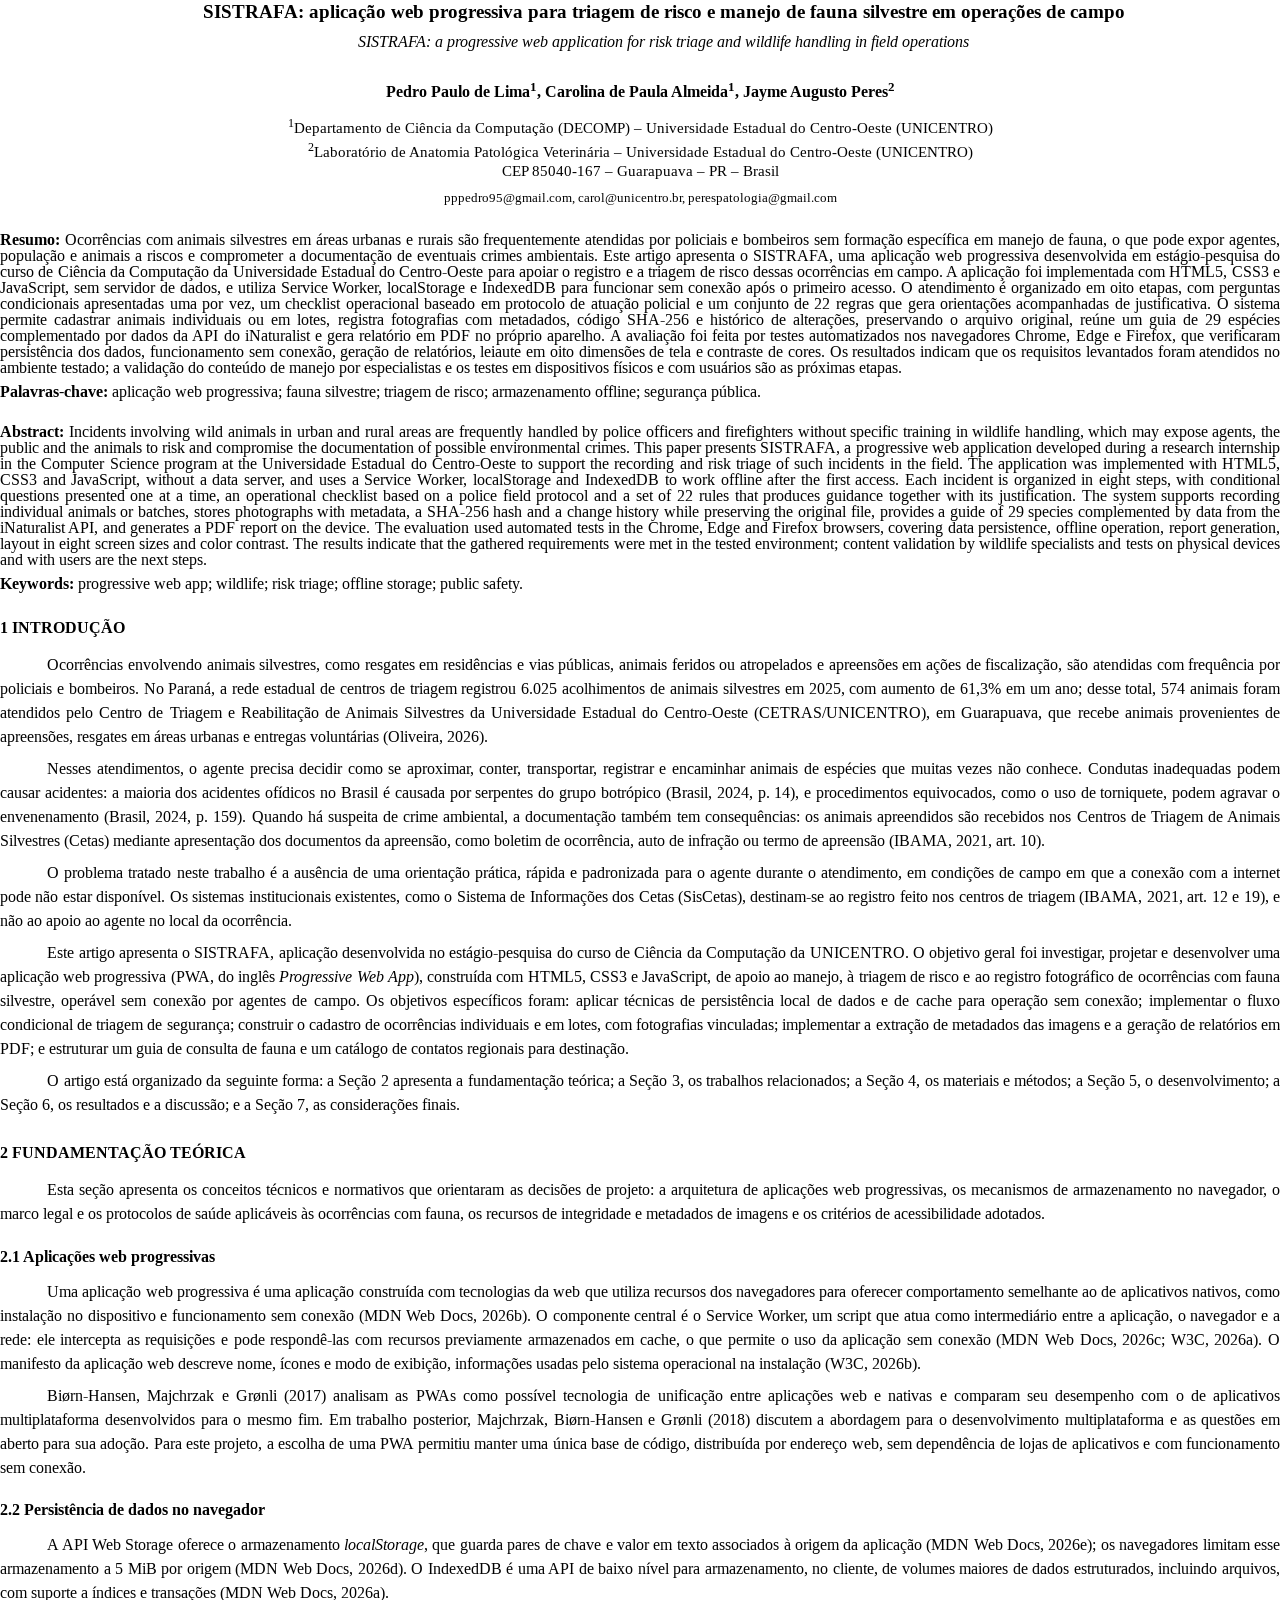
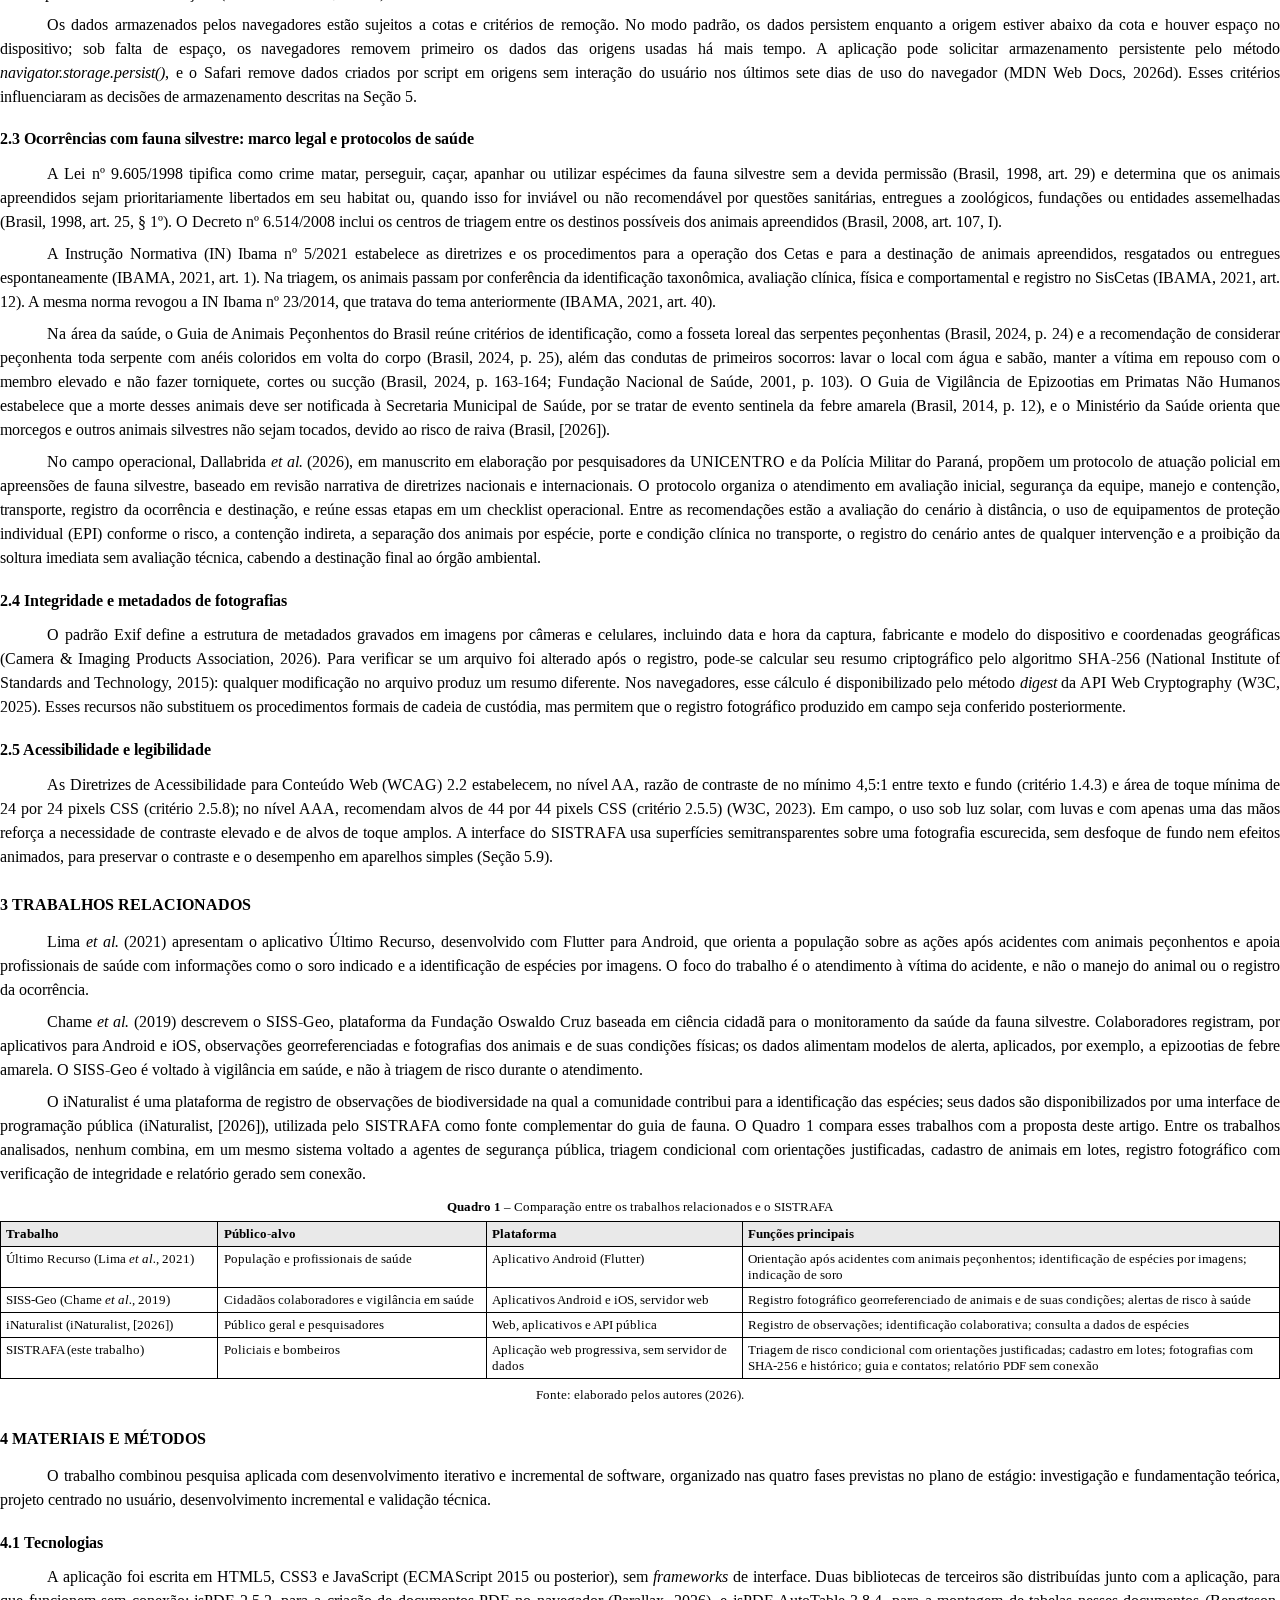
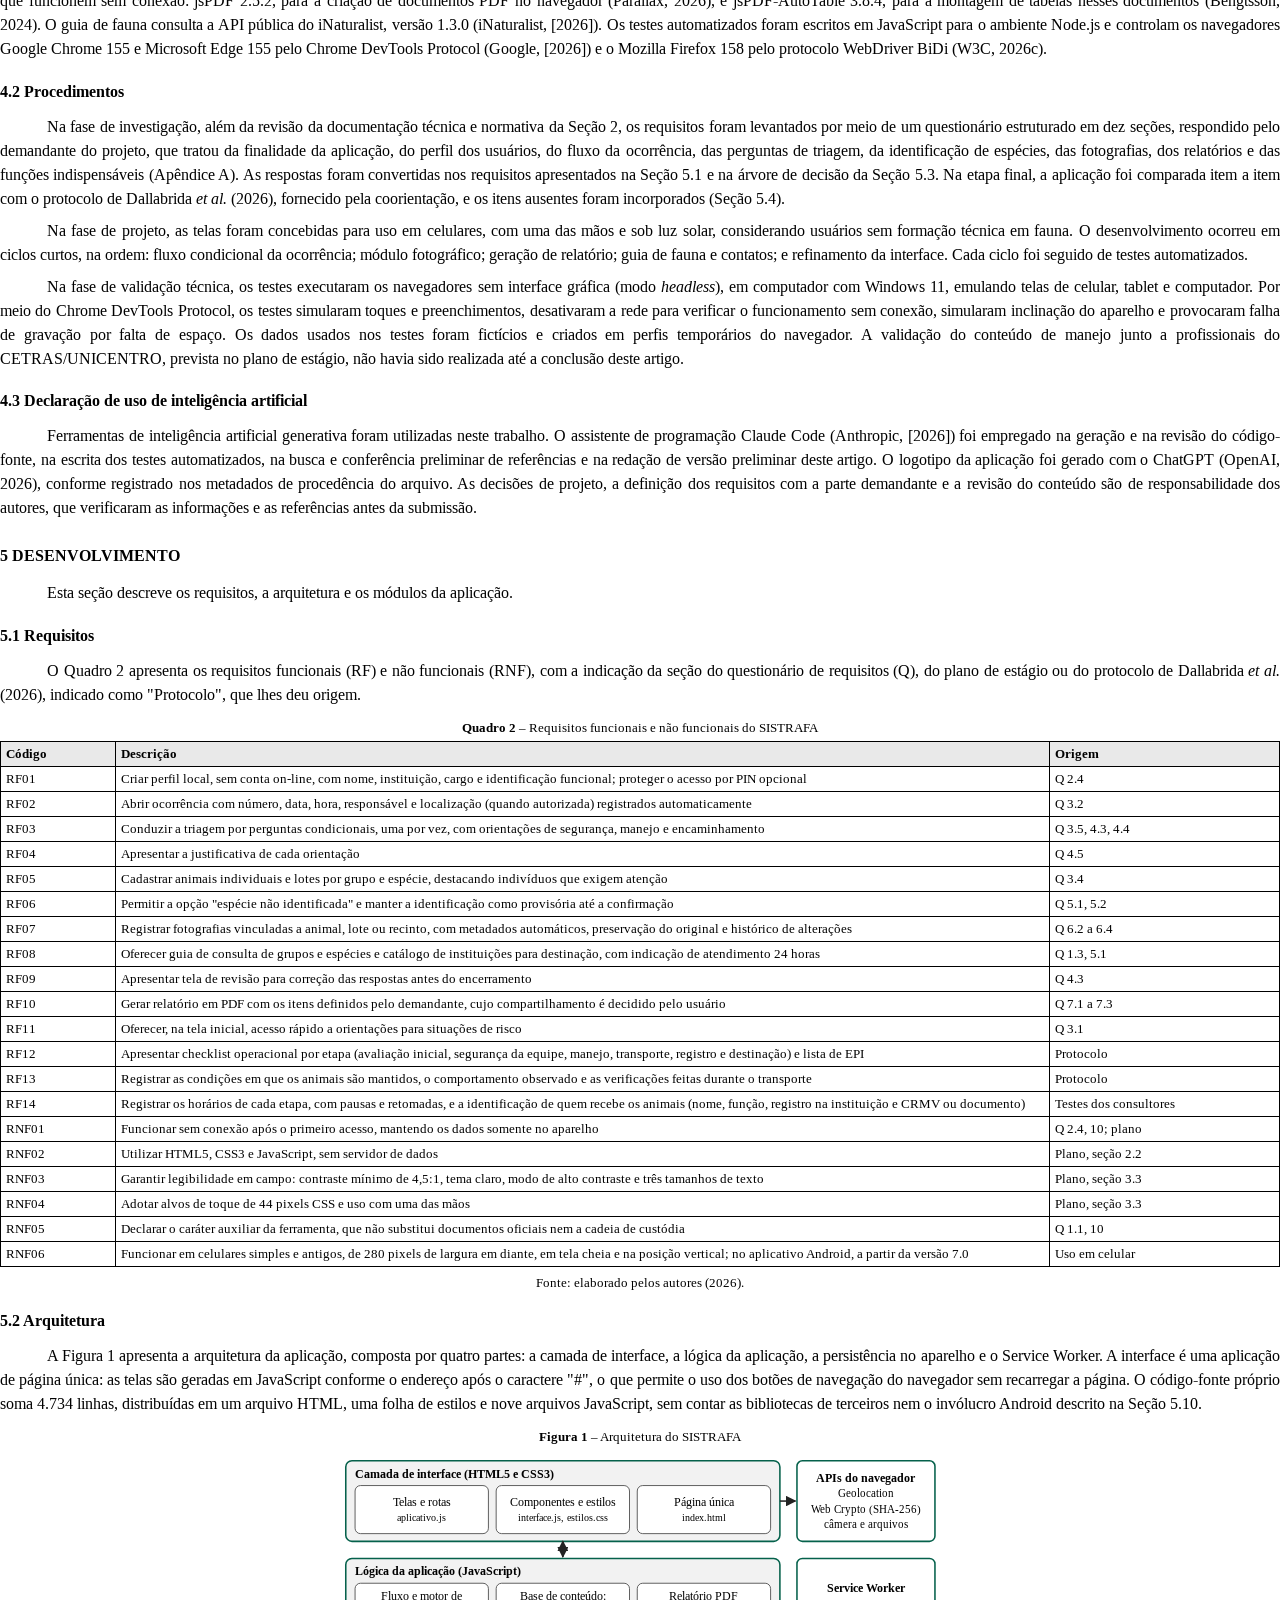
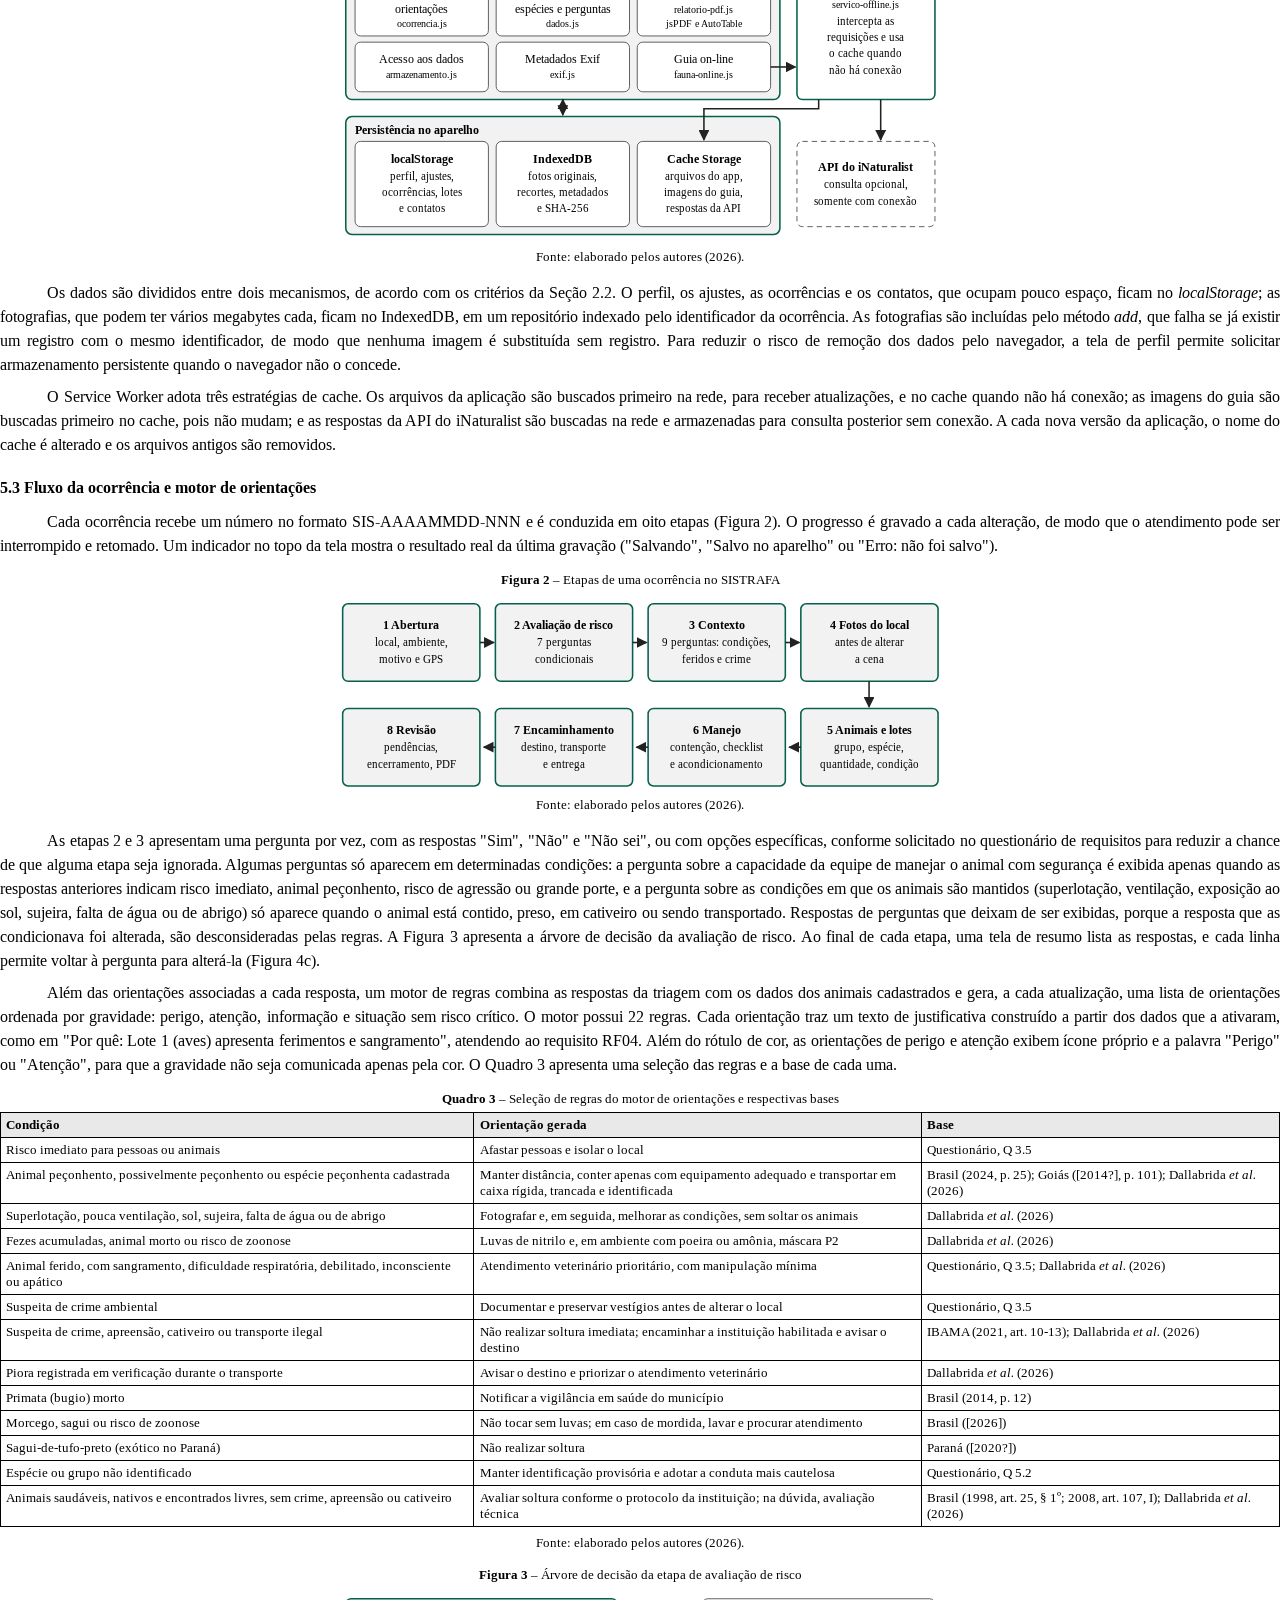
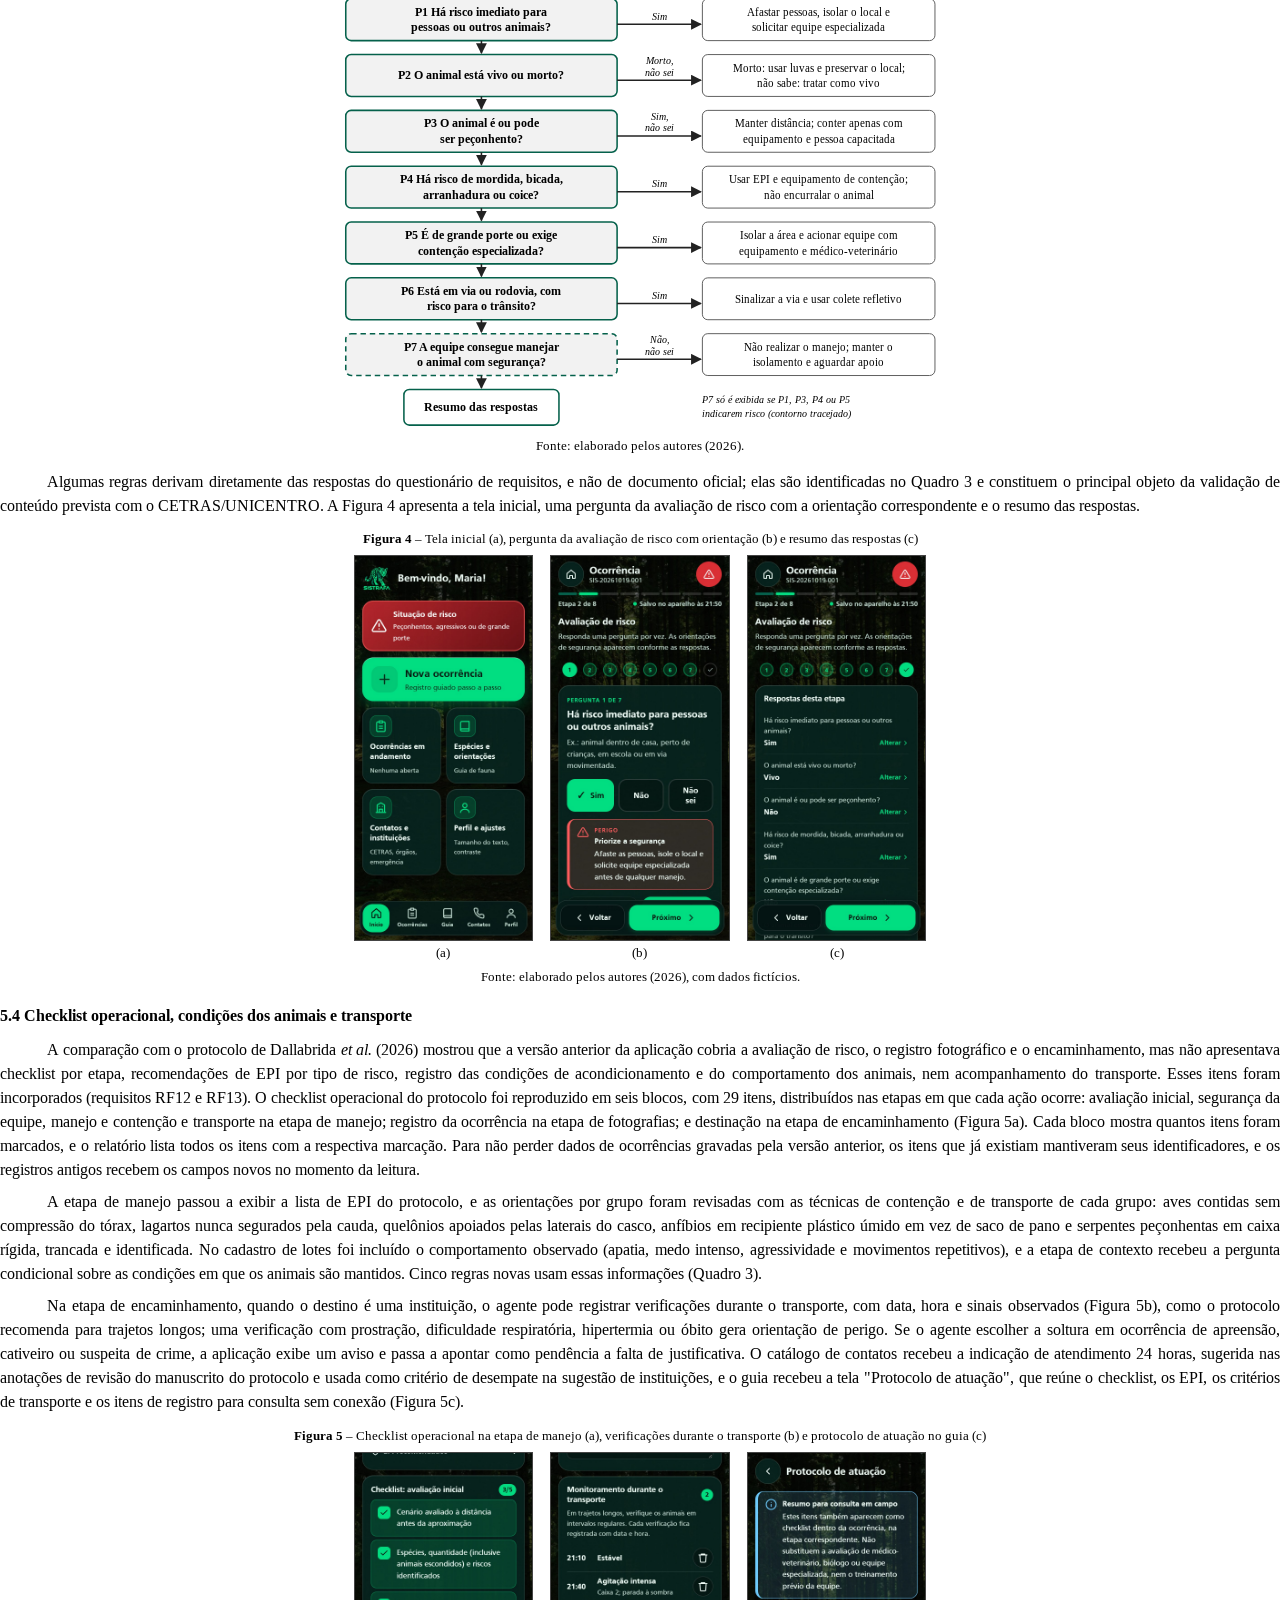
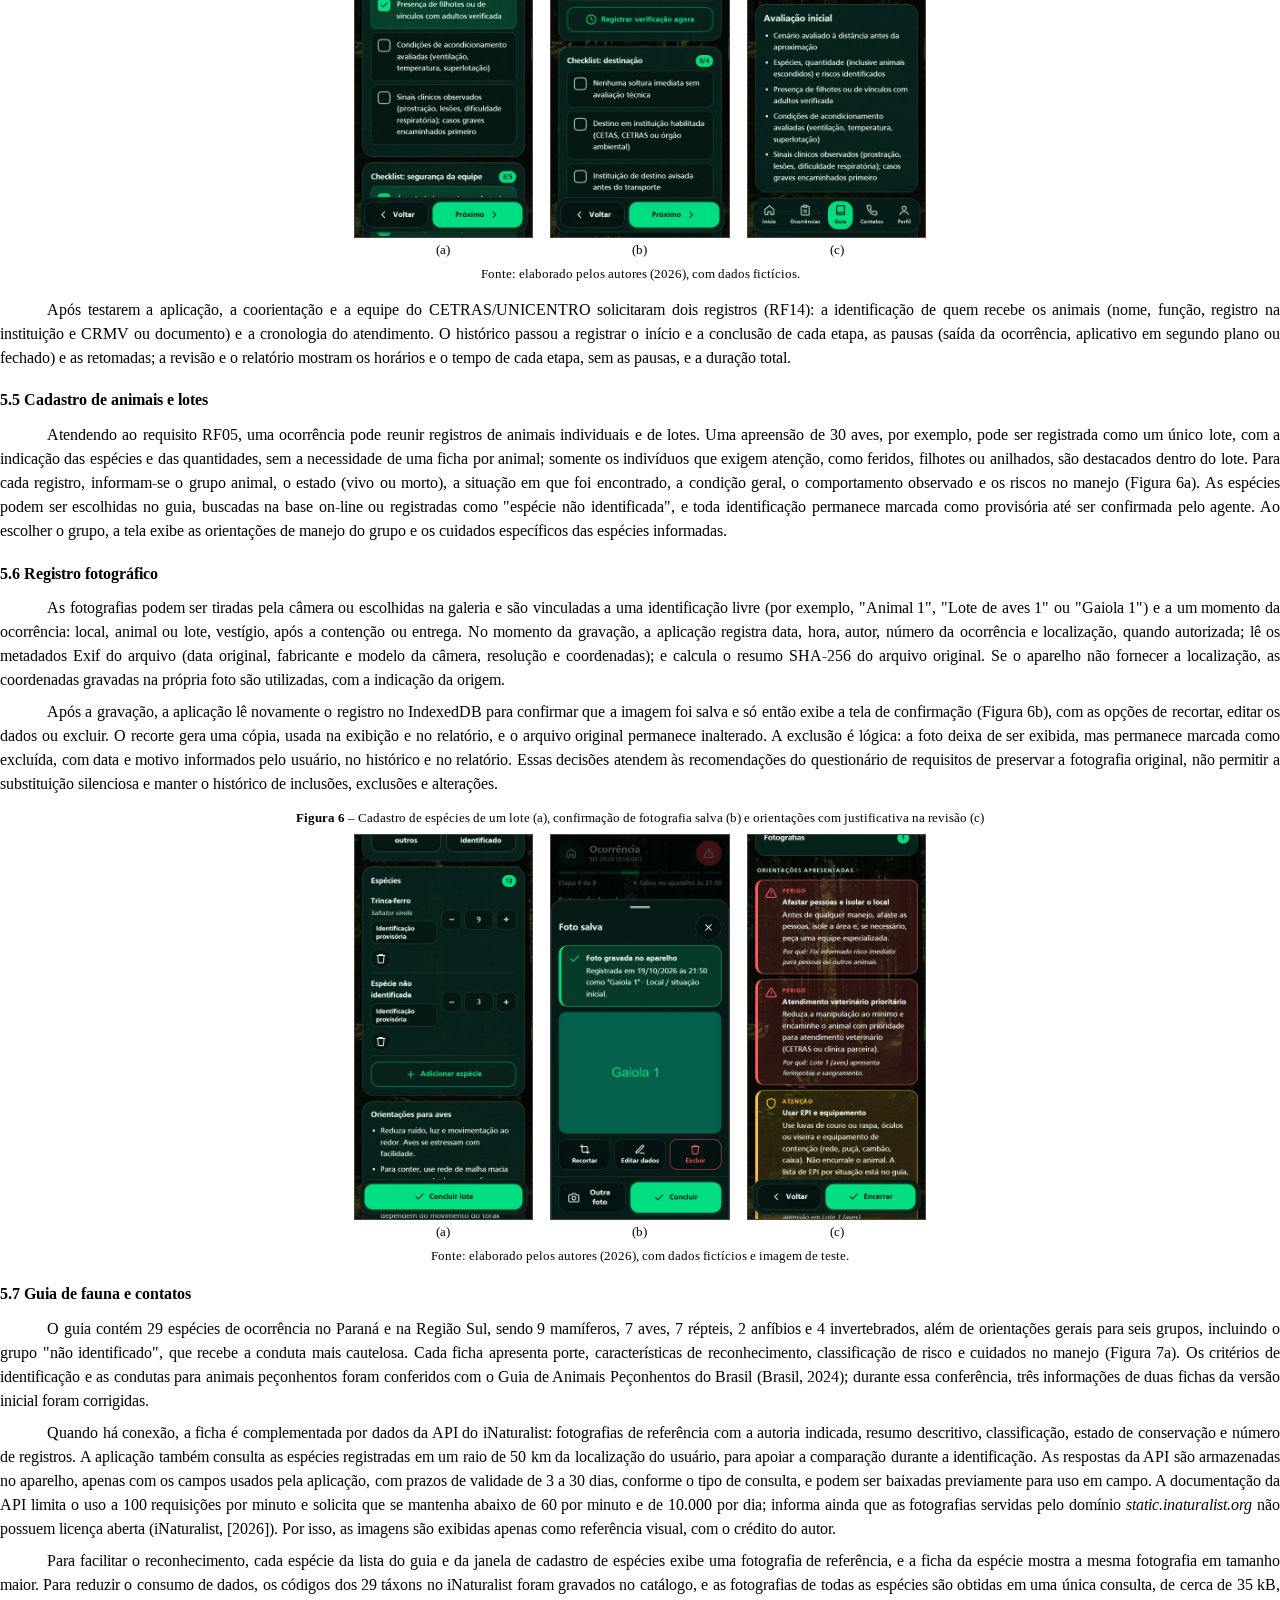
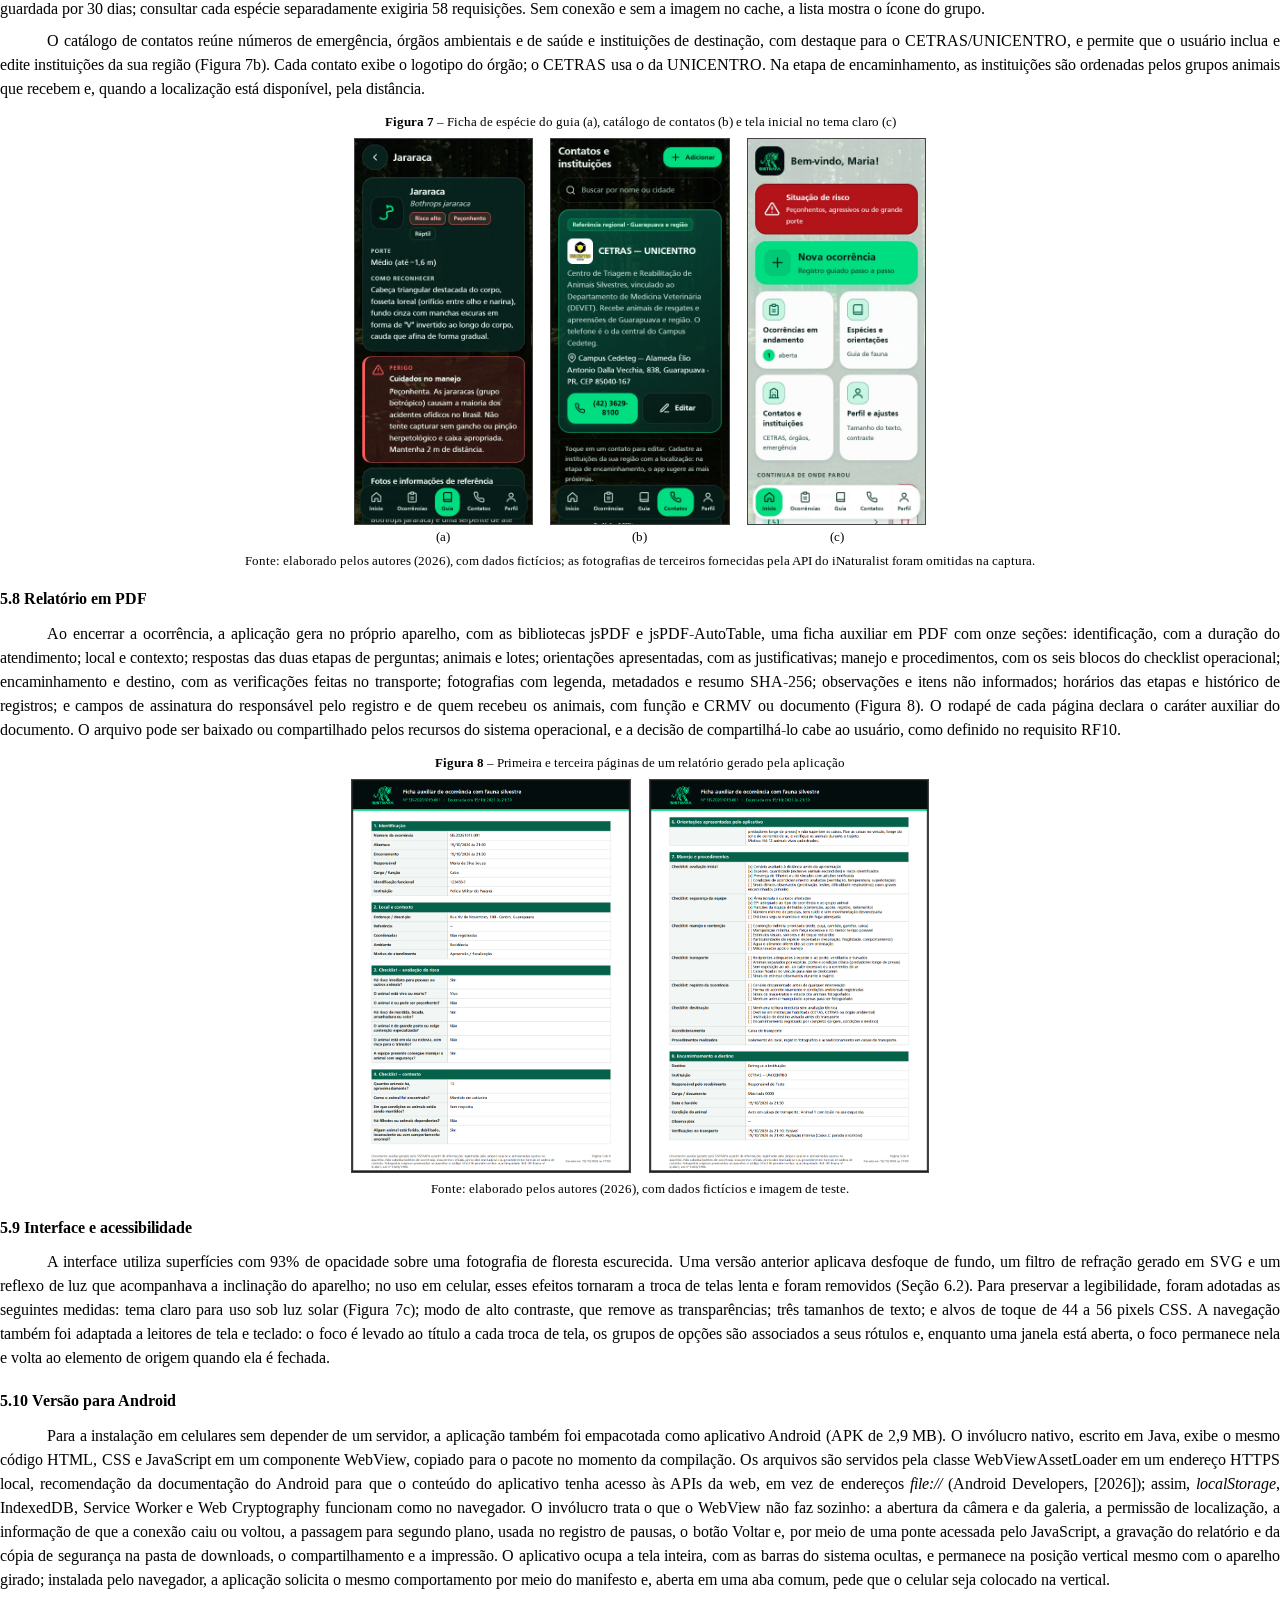
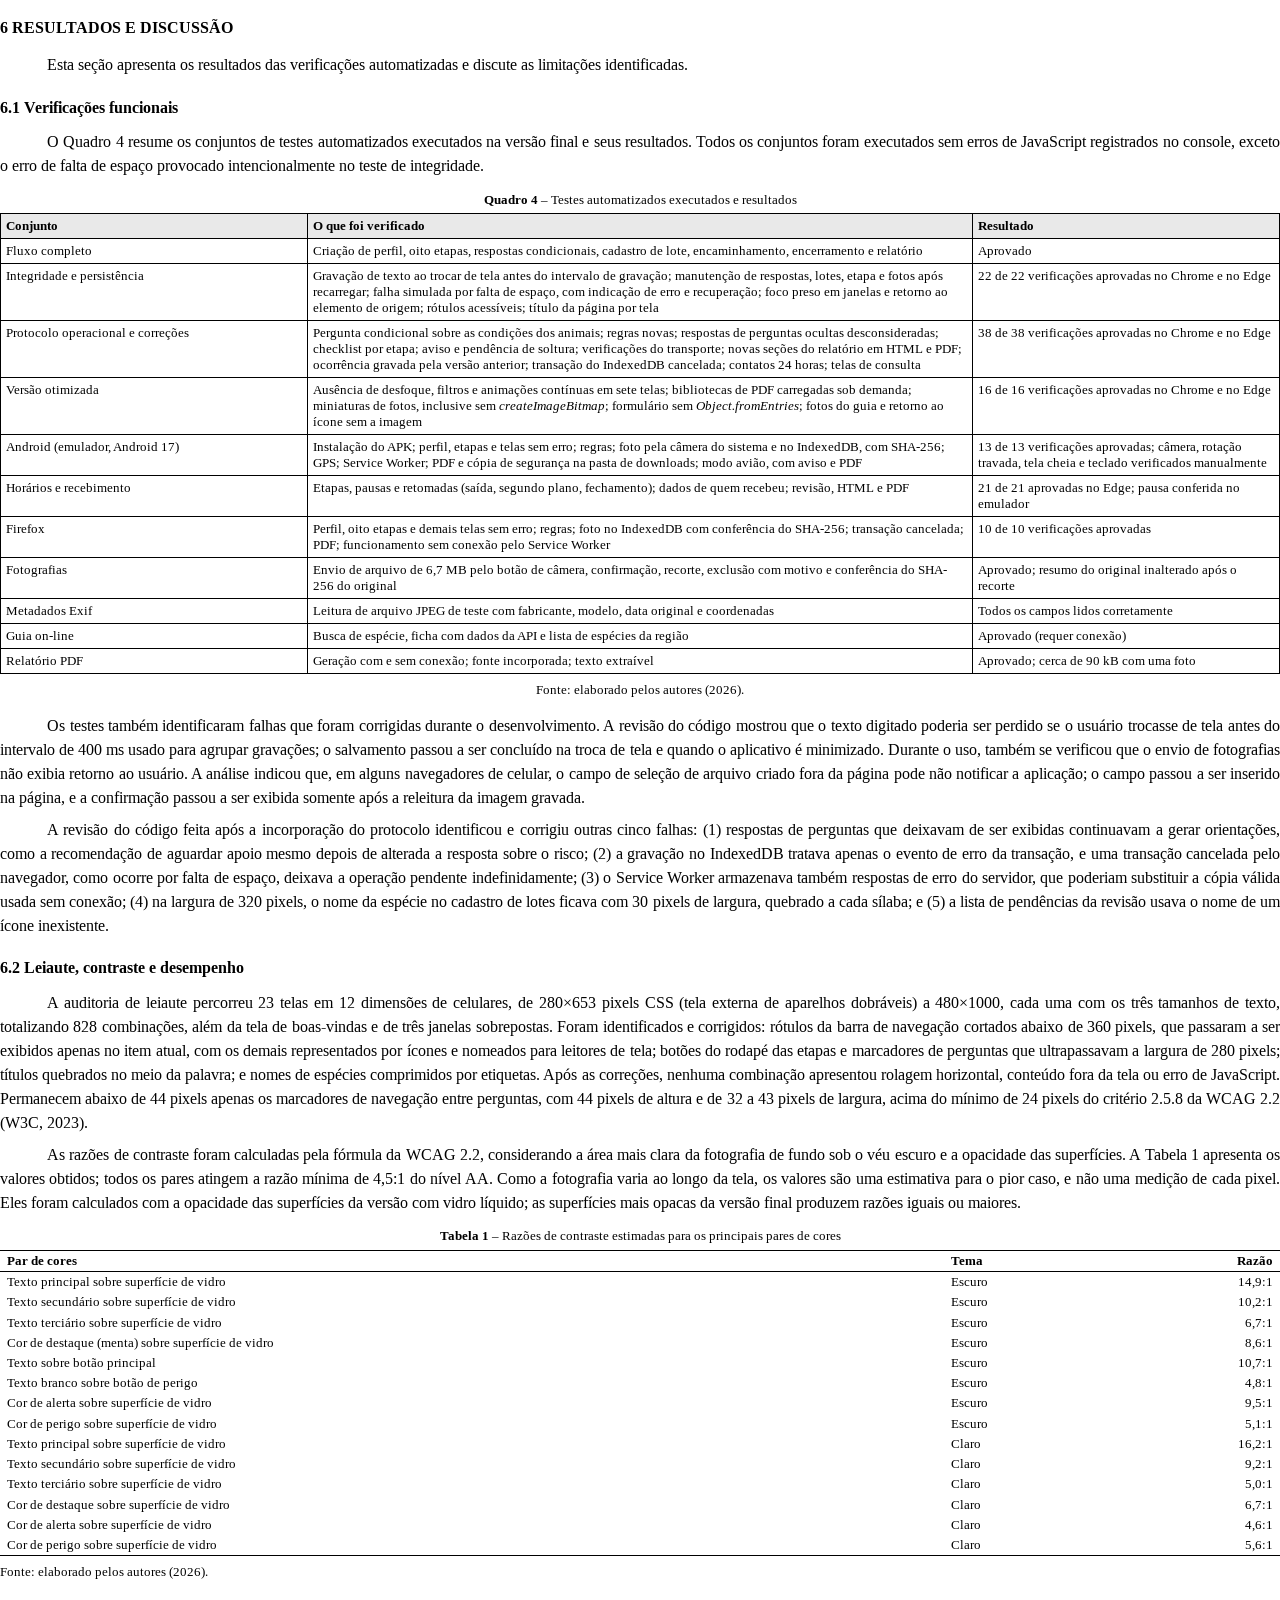
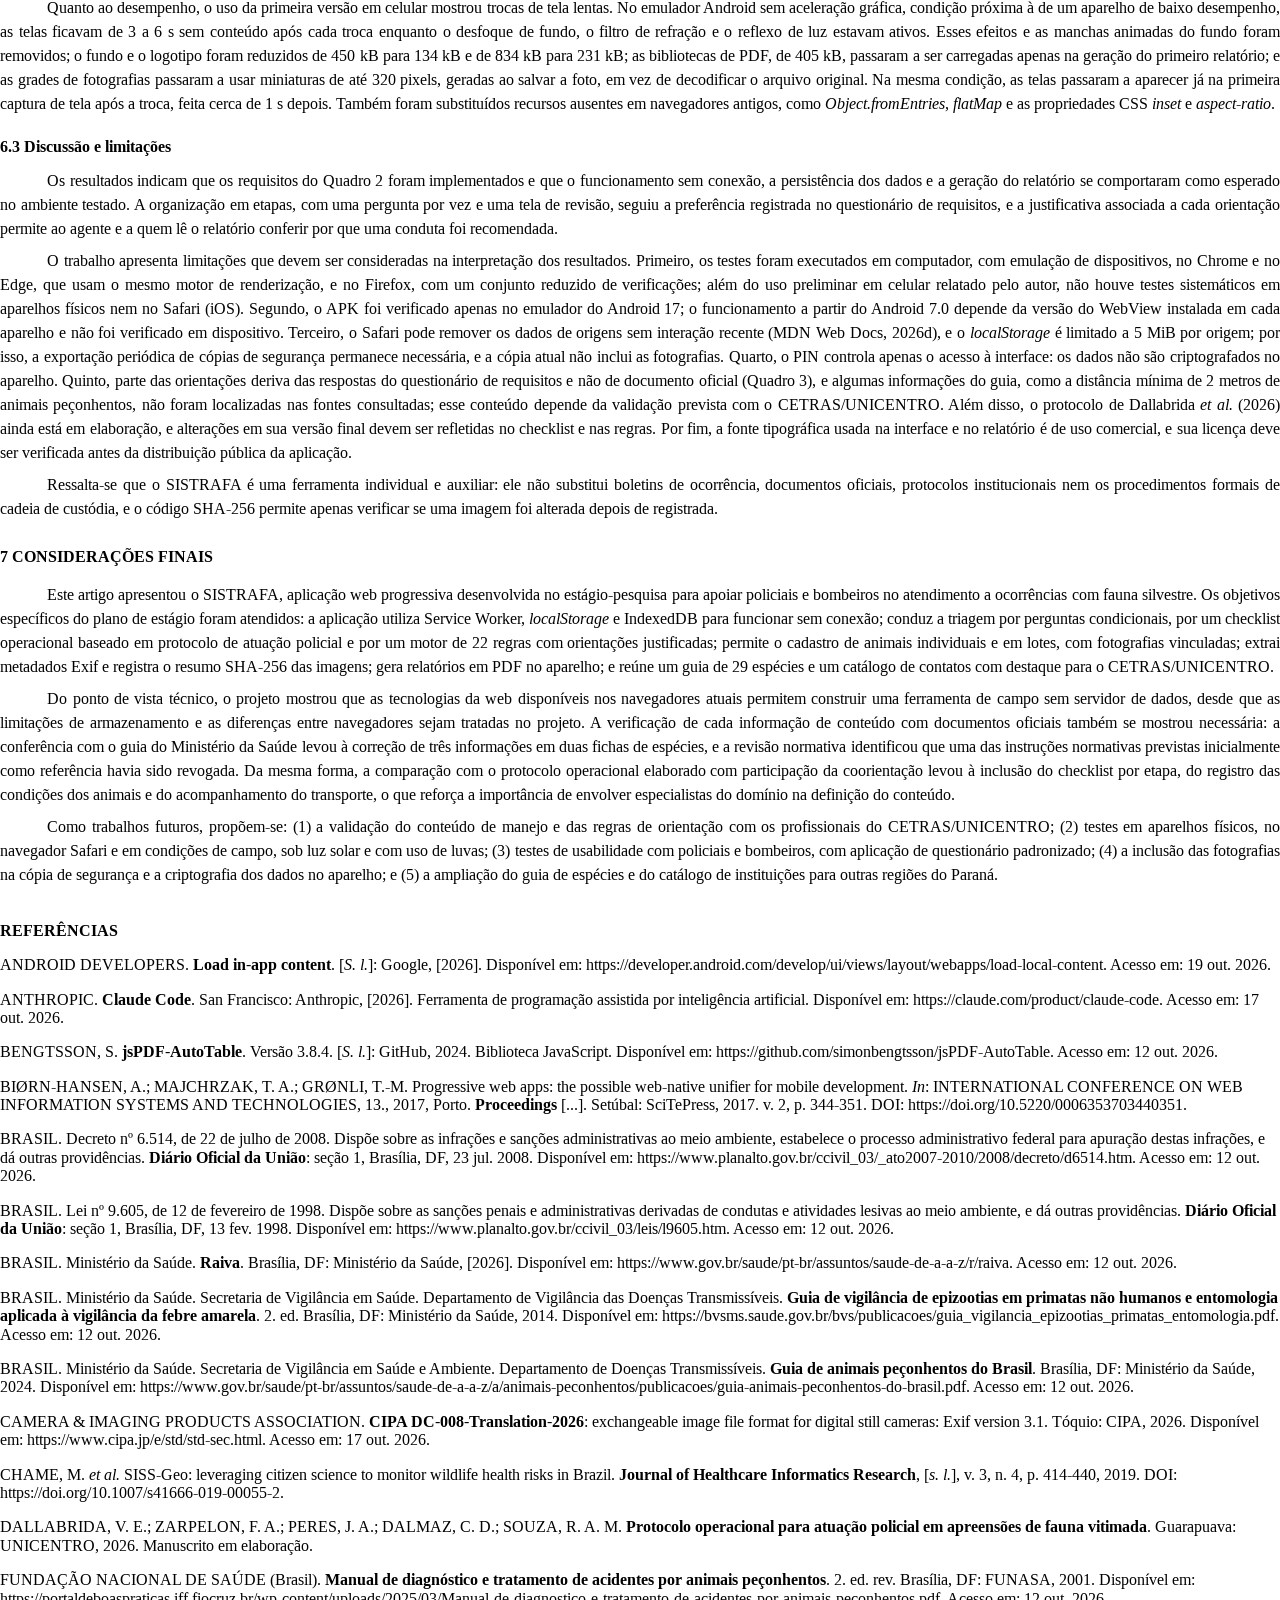
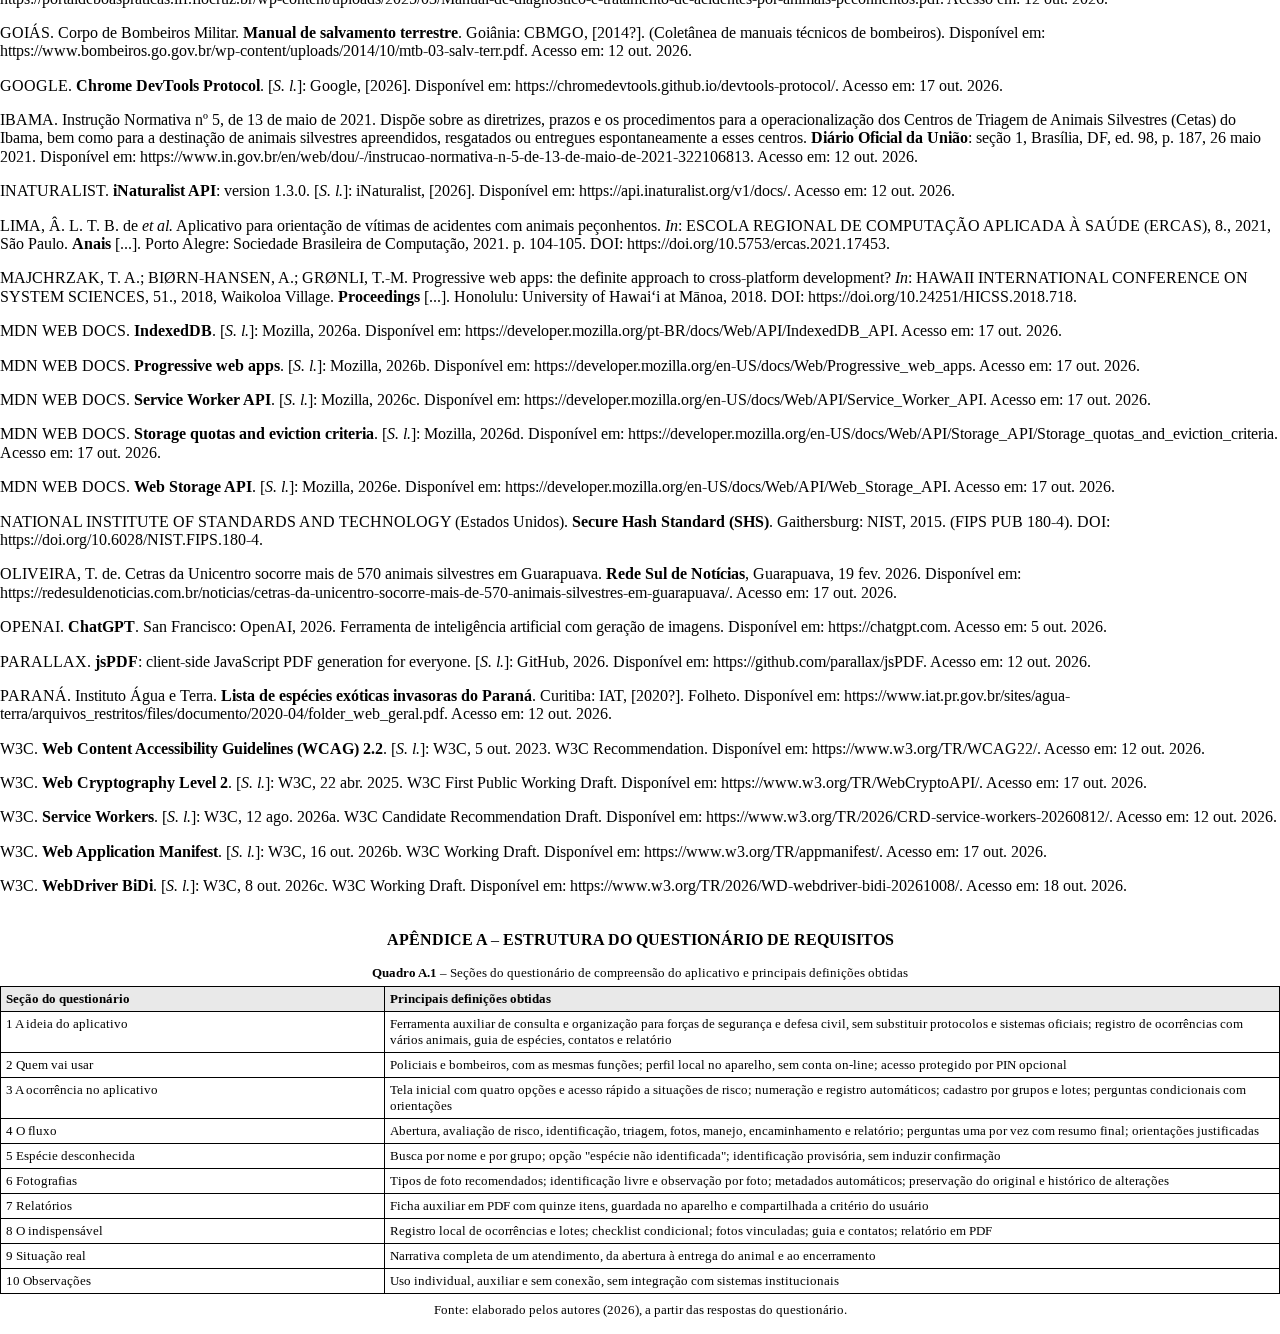
==== artigo/editavel/artigo.html @ 1dfa30a5 "first commit" ====
<!doctype html>
<html lang="pt-BR">
<head>
<meta charset="utf-8">
<title>SISTRAFA: aplicação web progressiva para triagem de risco e manejo de fauna silvestre em operações de campo</title>
<style>
/* Fonte Tinos (SIL Open Font License 1.1), métricas equivalentes à Times New Roman */
@font-face { font-family: "Tinos"; font-style: normal; font-weight: 400; src: url("fontes/tinos-latin-400-normal.woff2") format("woff2");
  unicode-range: U+0000-00FF, U+0131, U+0152-0153, U+02BB-02BC, U+02C6, U+02DA, U+02DC, U+0304, U+0308, U+0329, U+2000-206F, U+20AC, U+2122, U+2191, U+2193, U+2212, U+2215, U+FEFF, U+FFFD; }
@font-face { font-family: "Tinos"; font-style: normal; font-weight: 400; src: url("fontes/tinos-latin-ext-400-normal.woff2") format("woff2");
  unicode-range: U+0100-02BA, U+02BD-02C5, U+02C7-02CC, U+02CE-02D7, U+02DD-02FF, U+1D00-1DBF, U+1E00-1E9F, U+1EF2-1EFF, U+2020, U+20A0-20AB, U+20AD-20C0, U+2113, U+2C60-2C7F, U+A720-A7FF; }
@font-face { font-family: "Tinos"; font-style: italic; font-weight: 400; src: url("fontes/tinos-latin-400-italic.woff2") format("woff2");
  unicode-range: U+0000-00FF, U+0131, U+0152-0153, U+02BB-02BC, U+02C6, U+02DA, U+02DC, U+0304, U+0308, U+0329, U+2000-206F, U+20AC, U+2122, U+2191, U+2193, U+2212, U+2215, U+FEFF, U+FFFD; }
@font-face { font-family: "Tinos"; font-style: italic; font-weight: 400; src: url("fontes/tinos-latin-ext-400-italic.woff2") format("woff2");
  unicode-range: U+0100-02BA, U+02BD-02C5, U+02C7-02CC, U+02CE-02D7, U+02DD-02FF, U+1D00-1DBF, U+1E00-1E9F, U+1EF2-1EFF, U+2020, U+20A0-20AB, U+20AD-20C0, U+2113, U+2C60-2C7F, U+A720-A7FF; }
@font-face { font-family: "Tinos"; font-style: normal; font-weight: 700; src: url("fontes/tinos-latin-700-normal.woff2") format("woff2");
  unicode-range: U+0000-00FF, U+0131, U+0152-0153, U+02BB-02BC, U+02C6, U+02DA, U+02DC, U+0304, U+0308, U+0329, U+2000-206F, U+20AC, U+2122, U+2191, U+2193, U+2212, U+2215, U+FEFF, U+FFFD; }
@font-face { font-family: "Tinos"; font-style: normal; font-weight: 700; src: url("fontes/tinos-latin-ext-700-normal.woff2") format("woff2");
  unicode-range: U+0100-02BA, U+02BD-02C5, U+02C7-02CC, U+02CE-02D7, U+02DD-02FF, U+1D00-1DBF, U+1E00-1E9F, U+1EF2-1EFF, U+2020, U+20A0-20AB, U+20AD-20C0, U+2113, U+2C60-2C7F, U+A720-A7FF; }
@font-face { font-family: "Tinos"; font-style: italic; font-weight: 700; src: url("fontes/tinos-latin-700-italic.woff2") format("woff2");
  unicode-range: U+0000-00FF, U+0131, U+0152-0153, U+02BB-02BC, U+02C6, U+02DA, U+02DC, U+0304, U+0308, U+0329, U+2000-206F, U+20AC, U+2122, U+2191, U+2193, U+2212, U+2215, U+FEFF, U+FFFD; }
@font-face { font-family: "Tinos"; font-style: italic; font-weight: 700; src: url("fontes/tinos-latin-ext-700-italic.woff2") format("woff2");
  unicode-range: U+0100-02BA, U+02BD-02C5, U+02C7-02CC, U+02CE-02D7, U+02DD-02FF, U+1D00-1DBF, U+1E00-1E9F, U+1EF2-1EFF, U+2020, U+20A0-20AB, U+20AD-20C0, U+2113, U+2C60-2C7F, U+A720-A7FF; }

/* ABNT NBR 14724: A4, margens 3 cm (superior e esquerda) e 2 cm (inferior e direita); número da página no canto superior direito */
@page {
  size: A4;
  margin: 3cm 2cm 2cm 3cm;
  @top-right { content: counter(page); font-family: "Tinos", "Times New Roman", serif; font-size: 10pt; vertical-align: bottom; padding-bottom: 0.6cm; }
}
@page :first { @top-right { content: none; } }

* { box-sizing: border-box; }
html, body { margin: 0; padding: 0; }
body { font-family: "Tinos", "Times New Roman", serif; font-size: 12pt; line-height: 1.5; color: #000; text-align: justify; hyphens: auto; }
p { margin: 0 0 6pt; text-indent: 1.25cm; orphans: 2; widows: 2; }
em, i { font-style: italic; }

/* elementos pré-textuais */
.titulo { text-align: center; font-size: 14pt; font-weight: 700; line-height: 1.3; margin: 0 0 6pt; }
.titulo-en { text-align: center; font-size: 12pt; font-style: italic; line-height: 1.3; margin: 0 0 18pt; }
.autores { text-align: center; font-weight: 700; margin: 0 0 8pt; text-indent: 0; }
.afiliacao { text-align: center; font-size: 11pt; line-height: 1.35; margin: 0 0 4pt; text-indent: 0; }
.emails { text-align: center; font-size: 10pt; margin: 0 0 18pt; text-indent: 0; }
.resumo { line-height: 1.0; margin: 0 0 6pt; text-indent: 0; }
.chaves { line-height: 1.0; margin: 0 0 18pt; text-indent: 0; }

/* seções (ABNT NBR 6024): primária em negrito e maiúsculas; secundária em negrito */
h2 { font-size: 12pt; font-weight: 700; text-transform: uppercase; margin: 18pt 0 10pt; text-align: left; break-after: avoid; line-height: 1.5; }
h3 { font-size: 12pt; font-weight: 700; margin: 14pt 0 8pt; text-align: left; break-after: avoid; line-height: 1.5; }
h2.sem-numero { margin-top: 24pt; }

/* ilustrações e quadros: identificação acima, fonte abaixo, em tamanho menor */
figure { margin: 10pt 0 12pt; break-inside: avoid; text-align: center; }
.legenda { font-size: 10pt; line-height: 1.2; text-align: center; margin: 0 0 6pt; text-indent: 0; }
.legenda b { font-weight: 700; }
.fonte { font-size: 10pt; line-height: 1.2; text-align: center; margin: 6pt 0 0; text-indent: 0; break-before: avoid; }
.telas { display: flex; justify-content: center; gap: 0.45cm; }
.telas div { width: 4.75cm; }
.telas img { width: 4.75cm; display: block; border: 0.5pt solid #444; }
.telas span { display: block; font-size: 10pt; text-align: center; margin-top: 3pt; line-height: 1.2; }
.relatorio-img { display: flex; justify-content: center; gap: 0.5cm; }
.relatorio-img img { width: 7.4cm; border: 0.5pt solid #444; display: block; }
svg { display: block; margin: 0 auto; }
svg text { font-family: "Tinos", "Times New Roman", serif; }

table { border-collapse: collapse; width: 100%; font-size: 10pt; line-height: 1.2; text-align: left; break-inside: auto; }
thead { display: table-header-group; }
tr { break-inside: avoid; }
/* quadro: grade completa */
table.quadro th, table.quadro td { border: 0.5pt solid #000; padding: 3pt 4pt; vertical-align: top; }
table.quadro th { font-weight: 700; background: #e9e9e9; }
/* tabela (normas de apresentação tabular do IBGE): sem traços verticais nas bordas */
table.tabela th, table.tabela td { padding: 1.6pt 5pt; border: 0; vertical-align: top; }
table.tabela thead th { border-top: 1pt solid #000; border-bottom: 0.5pt solid #000; }
table.tabela tbody tr:last-child td { border-bottom: 1pt solid #000; }
table.tabela td.num, table.tabela th.num { text-align: right; }
.bloco-quadro { margin: 10pt 0 12pt; }
.bloco-quadro .legenda { margin-bottom: 4pt; }

/* lista sem marcadores para enumerações no texto */
ul.alineas { margin: 0 0 6pt 1.25cm; padding: 0; }
ul.alineas li { margin: 0 0 2pt; }

/* referências (ABNT NBR 6023): espaço simples, alinhadas à esquerda, separadas por uma linha em branco */
.referencias p { text-indent: 0; text-align: left; line-height: 1.15; margin: 0 0 12pt; break-inside: avoid; }
.apendice h2 { text-align: center; }
.quebra { break-before: page; }
</style>
</head>
<body>

<!-- ===================== ELEMENTOS PRÉ-TEXTUAIS ===================== -->
<p class="titulo">SISTRAFA: aplicação web progressiva para triagem de risco e manejo de fauna silvestre em operações de campo</p>
<p class="titulo-en">SISTRAFA: a progressive web application for risk triage and wildlife handling in field operations</p>

<p class="autores">Pedro Paulo de Lima<sup>1</sup>, Carolina de Paula Almeida<sup>1</sup>, Jayme Augusto Peres<sup>2</sup></p>
<p class="afiliacao"><sup>1</sup>Departamento de Ciência da Computação (DECOMP) – Universidade Estadual do Centro-Oeste (UNICENTRO)<br>
<sup>2</sup>Laboratório de Anatomia Patológica Veterinária – Universidade Estadual do Centro-Oeste (UNICENTRO)<br>
CEP 85040-167 – Guarapuava – PR – Brasil</p>
<p class="emails">pppedro95@gmail.com, carol@unicentro.br, perespatologia@gmail.com</p>

<p class="resumo"><b>Resumo:</b> Ocorrências com animais silvestres em áreas urbanas e rurais são frequentemente atendidas por policiais e bombeiros sem formação específica em manejo de fauna, o que pode expor agentes, população e animais a riscos e comprometer a documentação de eventuais crimes ambientais. Este artigo apresenta o SISTRAFA, uma aplicação web progressiva desenvolvida em estágio-pesquisa do curso de Ciência da Computação da Universidade Estadual do Centro-Oeste para apoiar o registro e a triagem de risco dessas ocorrências em campo. A aplicação foi implementada com HTML5, CSS3 e JavaScript, sem servidor de dados, e utiliza Service Worker, localStorage e IndexedDB para funcionar sem conexão após o primeiro acesso. O atendimento é organizado em oito etapas, com perguntas condicionais apresentadas uma por vez, um checklist operacional baseado em protocolo de atuação policial e um conjunto de 22 regras que gera orientações acompanhadas de justificativa. O sistema permite cadastrar animais individuais ou em lotes, registra fotografias com metadados, código SHA-256 e histórico de alterações, preservando o arquivo original, reúne um guia de 29 espécies complementado por dados da API do iNaturalist e gera relatório em PDF no próprio aparelho. A avaliação foi feita por testes automatizados nos navegadores Chrome, Edge e Firefox, que verificaram persistência dos dados, funcionamento sem conexão, geração de relatórios, leiaute em oito dimensões de tela e contraste de cores. Os resultados indicam que os requisitos levantados foram atendidos no ambiente testado; a validação do conteúdo de manejo por especialistas e os testes em dispositivos físicos e com usuários são as próximas etapas.</p>
<p class="chaves"><b>Palavras-chave:</b> aplicação web progressiva; fauna silvestre; triagem de risco; armazenamento offline; segurança pública.</p>

<p class="resumo"><b>Abstract:</b> Incidents involving wild animals in urban and rural areas are frequently handled by police officers and firefighters without specific training in wildlife handling, which may expose agents, the public and the animals to risk and compromise the documentation of possible environmental crimes. This paper presents SISTRAFA, a progressive web application developed during a research internship in the Computer Science program at the Universidade Estadual do Centro-Oeste to support the recording and risk triage of such incidents in the field. The application was implemented with HTML5, CSS3 and JavaScript, without a data server, and uses a Service Worker, localStorage and IndexedDB to work offline after the first access. Each incident is organized in eight steps, with conditional questions presented one at a time, an operational checklist based on a police field protocol and a set of 22 rules that produces guidance together with its justification. The system supports recording individual animals or batches, stores photographs with metadata, a SHA-256 hash and a change history while preserving the original file, provides a guide of 29 species complemented by data from the iNaturalist API, and generates a PDF report on the device. The evaluation used automated tests in the Chrome, Edge and Firefox browsers, covering data persistence, offline operation, report generation, layout in eight screen sizes and color contrast. The results indicate that the gathered requirements were met in the tested environment; content validation by wildlife specialists and tests on physical devices and with users are the next steps.</p>
<p class="chaves"><b>Keywords:</b> progressive web app; wildlife; risk triage; offline storage; public safety.</p>

<!-- ===================== 1 INTRODUÇÃO ===================== -->
<h2>1 Introdução</h2>
<p>Ocorrências envolvendo animais silvestres, como resgates em residências e vias públicas, animais feridos ou atropelados e apreensões em ações de fiscalização, são atendidas com frequência por policiais e bombeiros. No Paraná, a rede estadual de centros de triagem registrou 6.025 acolhimentos de animais silvestres em 2025, com aumento de 61,3% em um ano; desse total, 574 animais foram atendidos pelo Centro de Triagem e Reabilitação de Animais Silvestres da Universidade Estadual do Centro-Oeste (CETRAS/UNICENTRO), em Guarapuava, que recebe animais provenientes de apreensões, resgates em áreas urbanas e entregas voluntárias (Oliveira, 2026).</p>
<p>Nesses atendimentos, o agente precisa decidir como se aproximar, conter, transportar, registrar e encaminhar animais de espécies que muitas vezes não conhece. Condutas inadequadas podem causar acidentes: a maioria dos acidentes ofídicos no Brasil é causada por serpentes do grupo botrópico (Brasil, 2024, p. 14), e procedimentos equivocados, como o uso de torniquete, podem agravar o envenenamento (Brasil, 2024, p. 159). Quando há suspeita de crime ambiental, a documentação também tem consequências: os animais apreendidos são recebidos nos Centros de Triagem de Animais Silvestres (Cetas) mediante apresentação dos documentos da apreensão, como boletim de ocorrência, auto de infração ou termo de apreensão (IBAMA, 2021, art. 10).</p>
<p>O problema tratado neste trabalho é a ausência de uma orientação prática, rápida e padronizada para o agente durante o atendimento, em condições de campo em que a conexão com a internet pode não estar disponível. Os sistemas institucionais existentes, como o Sistema de Informações dos Cetas (SisCetas), destinam-se ao registro feito nos centros de triagem (IBAMA, 2021, art. 12 e 19), e não ao apoio ao agente no local da ocorrência.</p>
<p>Este artigo apresenta o SISTRAFA, aplicação desenvolvida no estágio-pesquisa do curso de Ciência da Computação da UNICENTRO. O objetivo geral foi investigar, projetar e desenvolver uma aplicação web progressiva (PWA, do inglês <i>Progressive Web App</i>), construída com HTML5, CSS3 e JavaScript, de apoio ao manejo, à triagem de risco e ao registro fotográfico de ocorrências com fauna silvestre, operável sem conexão por agentes de campo. Os objetivos específicos foram: aplicar técnicas de persistência local de dados e de cache para operação sem conexão; implementar o fluxo condicional de triagem de segurança; construir o cadastro de ocorrências individuais e em lotes, com fotografias vinculadas; implementar a extração de metadados das imagens e a geração de relatórios em PDF; e estruturar um guia de consulta de fauna e um catálogo de contatos regionais para destinação.</p>
<p>O artigo está organizado da seguinte forma: a Seção 2 apresenta a fundamentação teórica; a Seção 3, os trabalhos relacionados; a Seção 4, os materiais e métodos; a Seção 5, o desenvolvimento; a Seção 6, os resultados e a discussão; e a Seção 7, as considerações finais.</p>

<!-- ===================== 2 FUNDAMENTAÇÃO ===================== -->
<h2>2 Fundamentação teórica</h2>
<p>Esta seção apresenta os conceitos técnicos e normativos que orientaram as decisões de projeto: a arquitetura de aplicações web progressivas, os mecanismos de armazenamento no navegador, o marco legal e os protocolos de saúde aplicáveis às ocorrências com fauna, os recursos de integridade e metadados de imagens e os critérios de acessibilidade adotados.</p>

<h3>2.1 Aplicações web progressivas</h3>
<p>Uma aplicação web progressiva é uma aplicação construída com tecnologias da web que utiliza recursos dos navegadores para oferecer comportamento semelhante ao de aplicativos nativos, como instalação no dispositivo e funcionamento sem conexão (MDN Web Docs, 2026b). O componente central é o Service Worker, um script que atua como intermediário entre a aplicação, o navegador e a rede: ele intercepta as requisições e pode respondê-las com recursos previamente armazenados em cache, o que permite o uso da aplicação sem conexão (MDN Web Docs, 2026c; W3C, 2026a). O manifesto da aplicação web descreve nome, ícones e modo de exibição, informações usadas pelo sistema operacional na instalação (W3C, 2026b).</p>
<p>Biørn-Hansen, Majchrzak e Grønli (2017) analisam as PWAs como possível tecnologia de unificação entre aplicações web e nativas e comparam seu desempenho com o de aplicativos multiplataforma desenvolvidos para o mesmo fim. Em trabalho posterior, Majchrzak, Biørn-Hansen e Grønli (2018) discutem a abordagem para o desenvolvimento multiplataforma e as questões em aberto para sua adoção. Para este projeto, a escolha de uma PWA permitiu manter uma única base de código, distribuída por endereço web, sem dependência de lojas de aplicativos e com funcionamento sem conexão.</p>

<h3>2.2 Persistência de dados no navegador</h3>
<p>A API Web Storage oferece o armazenamento <i>localStorage</i>, que guarda pares de chave e valor em texto associados à origem da aplicação (MDN Web Docs, 2026e); os navegadores limitam esse armazenamento a 5 MiB por origem (MDN Web Docs, 2026d). O IndexedDB é uma API de baixo nível para armazenamento, no cliente, de volumes maiores de dados estruturados, incluindo arquivos, com suporte a índices e transações (MDN Web Docs, 2026a).</p>
<p>Os dados armazenados pelos navegadores estão sujeitos a cotas e critérios de remoção. No modo padrão, os dados persistem enquanto a origem estiver abaixo da cota e houver espaço no dispositivo; sob falta de espaço, os navegadores removem primeiro os dados das origens usadas há mais tempo. A aplicação pode solicitar armazenamento persistente pelo método <i>navigator.storage.persist()</i>, e o Safari remove dados criados por script em origens sem interação do usuário nos últimos sete dias de uso do navegador (MDN Web Docs, 2026d). Esses critérios influenciaram as decisões de armazenamento descritas na Seção 5.</p>

<h3>2.3 Ocorrências com fauna silvestre: marco legal e protocolos de saúde</h3>
<p>A Lei nº 9.605/1998 tipifica como crime matar, perseguir, caçar, apanhar ou utilizar espécimes da fauna silvestre sem a devida permissão (Brasil, 1998, art. 29) e determina que os animais apreendidos sejam prioritariamente libertados em seu habitat ou, quando isso for inviável ou não recomendável por questões sanitárias, entregues a zoológicos, fundações ou entidades assemelhadas (Brasil, 1998, art. 25, § 1º). O Decreto nº 6.514/2008 inclui os centros de triagem entre os destinos possíveis dos animais apreendidos (Brasil, 2008, art. 107, I).</p>
<p>A Instrução Normativa (IN) Ibama nº 5/2021 estabelece as diretrizes e os procedimentos para a operação dos Cetas e para a destinação de animais apreendidos, resgatados ou entregues espontaneamente (IBAMA, 2021, art. 1). Na triagem, os animais passam por conferência da identificação taxonômica, avaliação clínica, física e comportamental e registro no SisCetas (IBAMA, 2021, art. 12). A mesma norma revogou a IN Ibama nº 23/2014, que tratava do tema anteriormente (IBAMA, 2021, art. 40).</p>
<p>Na área da saúde, o Guia de Animais Peçonhentos do Brasil reúne critérios de identificação, como a fosseta loreal das serpentes peçonhentas (Brasil, 2024, p. 24) e a recomendação de considerar peçonhenta toda serpente com anéis coloridos em volta do corpo (Brasil, 2024, p. 25), além das condutas de primeiros socorros: lavar o local com água e sabão, manter a vítima em repouso com o membro elevado e não fazer torniquete, cortes ou sucção (Brasil, 2024, p. 163-164; Fundação Nacional de Saúde, 2001, p. 103). O Guia de Vigilância de Epizootias em Primatas Não Humanos estabelece que a morte desses animais deve ser notificada à Secretaria Municipal de Saúde, por se tratar de evento sentinela da febre amarela (Brasil, 2014, p. 12), e o Ministério da Saúde orienta que morcegos e outros animais silvestres não sejam tocados, devido ao risco de raiva (Brasil, [2026]).</p>
<p>No campo operacional, Dallabrida <i>et al.</i> (2026), em manuscrito em elaboração por pesquisadores da UNICENTRO e da Polícia Militar do Paraná, propõem um protocolo de atuação policial em apreensões de fauna silvestre, baseado em revisão narrativa de diretrizes nacionais e internacionais. O protocolo organiza o atendimento em avaliação inicial, segurança da equipe, manejo e contenção, transporte, registro da ocorrência e destinação, e reúne essas etapas em um checklist operacional. Entre as recomendações estão a avaliação do cenário à distância, o uso de equipamentos de proteção individual (EPI) conforme o risco, a contenção indireta, a separação dos animais por espécie, porte e condição clínica no transporte, o registro do cenário antes de qualquer intervenção e a proibição da soltura imediata sem avaliação técnica, cabendo a destinação final ao órgão ambiental.</p>

<h3>2.4 Integridade e metadados de fotografias</h3>
<p>O padrão Exif define a estrutura de metadados gravados em imagens por câmeras e celulares, incluindo data e hora da captura, fabricante e modelo do dispositivo e coordenadas geográficas (Camera &amp; Imaging Products Association, 2026). Para verificar se um arquivo foi alterado após o registro, pode-se calcular seu resumo criptográfico pelo algoritmo SHA-256 (National Institute of Standards and Technology, 2015): qualquer modificação no arquivo produz um resumo diferente. Nos navegadores, esse cálculo é disponibilizado pelo método <i>digest</i> da API Web Cryptography (W3C, 2025). Esses recursos não substituem os procedimentos formais de cadeia de custódia, mas permitem que o registro fotográfico produzido em campo seja conferido posteriormente.</p>

<h3>2.5 Acessibilidade e legibilidade</h3>
<p>As Diretrizes de Acessibilidade para Conteúdo Web (WCAG) 2.2 estabelecem, no nível AA, razão de contraste de no mínimo 4,5:1 entre texto e fundo (critério 1.4.3) e área de toque mínima de 24 por 24 pixels CSS (critério 2.5.8); no nível AAA, recomendam alvos de 44 por 44 pixels CSS (critério 2.5.5) (W3C, 2023). Em campo, o uso sob luz solar, com luvas e com apenas uma das mãos reforça a necessidade de contraste elevado e de alvos de toque amplos. A interface do SISTRAFA usa superfícies semitransparentes sobre uma fotografia escurecida, sem desfoque de fundo nem efeitos animados, para preservar o contraste e o desempenho em aparelhos simples (Seção 5.9).</p>

<!-- ===================== 3 TRABALHOS RELACIONADOS ===================== -->
<h2>3 Trabalhos relacionados</h2>
<p>Lima <i>et al.</i> (2021) apresentam o aplicativo Último Recurso, desenvolvido com Flutter para Android, que orienta a população sobre as ações após acidentes com animais peçonhentos e apoia profissionais de saúde com informações como o soro indicado e a identificação de espécies por imagens. O foco do trabalho é o atendimento à vítima do acidente, e não o manejo do animal ou o registro da ocorrência.</p>
<p>Chame <i>et al.</i> (2019) descrevem o SISS-Geo, plataforma da Fundação Oswaldo Cruz baseada em ciência cidadã para o monitoramento da saúde da fauna silvestre. Colaboradores registram, por aplicativos para Android e iOS, observações georreferenciadas e fotografias dos animais e de suas condições físicas; os dados alimentam modelos de alerta, aplicados, por exemplo, a epizootias de febre amarela. O SISS-Geo é voltado à vigilância em saúde, e não à triagem de risco durante o atendimento.</p>
<p>O iNaturalist é uma plataforma de registro de observações de biodiversidade na qual a comunidade contribui para a identificação das espécies; seus dados são disponibilizados por uma interface de programação pública (iNaturalist, [2026]), utilizada pelo SISTRAFA como fonte complementar do guia de fauna. O Quadro 1 compara esses trabalhos com a proposta deste artigo. Entre os trabalhos analisados, nenhum combina, em um mesmo sistema voltado a agentes de segurança pública, triagem condicional com orientações justificadas, cadastro de animais em lotes, registro fotográfico com verificação de integridade e relatório gerado sem conexão.</p>

<div class="bloco-quadro">
<p class="legenda"><b>Quadro 1</b> – Comparação entre os trabalhos relacionados e o SISTRAFA</p>
<table class="quadro">
<thead><tr><th style="width:17%">Trabalho</th><th style="width:21%">Público-alvo</th><th style="width:20%">Plataforma</th><th style="width:42%">Funções principais</th></tr></thead>
<tbody>
<tr><td>Último Recurso (Lima <i>et al.</i>, 2021)</td><td>População e profissionais de saúde</td><td>Aplicativo Android (Flutter)</td><td>Orientação após acidentes com animais peçonhentos; identificação de espécies por imagens; indicação de soro</td></tr>
<tr><td>SISS-Geo (Chame <i>et al.</i>, 2019)</td><td>Cidadãos colaboradores e vigilância em saúde</td><td>Aplicativos Android e iOS, servidor web</td><td>Registro fotográfico georreferenciado de animais e de suas condições; alertas de risco à saúde</td></tr>
<tr><td>iNaturalist (iNaturalist, [2026])</td><td>Público geral e pesquisadores</td><td>Web, aplicativos e API pública</td><td>Registro de observações; identificação colaborativa; consulta a dados de espécies</td></tr>
<tr><td>SISTRAFA (este trabalho)</td><td>Policiais e bombeiros</td><td>Aplicação web progressiva, sem servidor de dados</td><td>Triagem de risco condicional com orientações justificadas; cadastro em lotes; fotografias com SHA-256 e histórico; guia e contatos; relatório PDF sem conexão</td></tr>
</tbody>
</table>
<p class="fonte">Fonte: elaborado pelos autores (2026).</p>
</div>

<!-- ===================== 4 MATERIAIS E MÉTODOS ===================== -->
<h2>4 Materiais e métodos</h2>
<p>O trabalho combinou pesquisa aplicada com desenvolvimento iterativo e incremental de software, organizado nas quatro fases previstas no plano de estágio: investigação e fundamentação teórica, projeto centrado no usuário, desenvolvimento incremental e validação técnica.</p>

<h3>4.1 Tecnologias</h3>
<p>A aplicação foi escrita em HTML5, CSS3 e JavaScript (ECMAScript 2015 ou posterior), sem <i>frameworks</i> de interface. Duas bibliotecas de terceiros são distribuídas junto com a aplicação, para que funcionem sem conexão: jsPDF 2.5.2, para a criação de documentos PDF no navegador (Parallax, 2026), e jsPDF-AutoTable 3.8.4, para a montagem de tabelas nesses documentos (Bengtsson, 2024). O guia de fauna consulta a API pública do iNaturalist, versão 1.3.0 (iNaturalist, [2026]). Os testes automatizados foram escritos em JavaScript para o ambiente Node.js e controlam os navegadores Google Chrome 155 e Microsoft Edge 155 pelo Chrome DevTools Protocol (Google, [2026]) e o Mozilla Firefox 158 pelo protocolo WebDriver BiDi (W3C, 2026c).</p>

<h3>4.2 Procedimentos</h3>
<p>Na fase de investigação, além da revisão da documentação técnica e normativa da Seção 2, os requisitos foram levantados por meio de um questionário estruturado em dez seções, respondido pelo demandante do projeto, que tratou da finalidade da aplicação, do perfil dos usuários, do fluxo da ocorrência, das perguntas de triagem, da identificação de espécies, das fotografias, dos relatórios e das funções indispensáveis (Apêndice A). As respostas foram convertidas nos requisitos apresentados na Seção 5.1 e na árvore de decisão da Seção 5.3. Na etapa final, a aplicação foi comparada item a item com o protocolo de Dallabrida <i>et al.</i> (2026), fornecido pela coorientação, e os itens ausentes foram incorporados (Seção 5.4).</p>
<p>Na fase de projeto, as telas foram concebidas para uso em celulares, com uma das mãos e sob luz solar, considerando usuários sem formação técnica em fauna. O desenvolvimento ocorreu em ciclos curtos, na ordem: fluxo condicional da ocorrência; módulo fotográfico; geração de relatório; guia de fauna e contatos; e refinamento da interface. Cada ciclo foi seguido de testes automatizados.</p>
<p>Na fase de validação técnica, os testes executaram os navegadores sem interface gráfica (modo <i>headless</i>), em computador com Windows 11, emulando telas de celular, tablet e computador. Por meio do Chrome DevTools Protocol, os testes simularam toques e preenchimentos, desativaram a rede para verificar o funcionamento sem conexão, simularam inclinação do aparelho e provocaram falha de gravação por falta de espaço. Os dados usados nos testes foram fictícios e criados em perfis temporários do navegador. A validação do conteúdo de manejo junto a profissionais do CETRAS/UNICENTRO, prevista no plano de estágio, não havia sido realizada até a conclusão deste artigo.</p>

<h3>4.3 Declaração de uso de inteligência artificial</h3>
<p>Ferramentas de inteligência artificial generativa foram utilizadas neste trabalho. O assistente de programação Claude Code (Anthropic, [2026]) foi empregado na geração e na revisão do código-fonte, na escrita dos testes automatizados, na busca e conferência preliminar de referências e na redação de versão preliminar deste artigo. O logotipo da aplicação foi gerado com o ChatGPT (OpenAI, 2026), conforme registrado nos metadados de procedência do arquivo. As decisões de projeto, a definição dos requisitos com a parte demandante e a revisão do conteúdo são de responsabilidade dos autores, que verificaram as informações e as referências antes da submissão.</p>

<!-- ===================== 5 DESENVOLVIMENTO ===================== -->
<h2>5 Desenvolvimento</h2>
<p>Esta seção descreve os requisitos, a arquitetura e os módulos da aplicação.</p>

<h3>5.1 Requisitos</h3>
<p>O Quadro 2 apresenta os requisitos funcionais (RF) e não funcionais (RNF), com a indicação da seção do questionário de requisitos (Q), do plano de estágio ou do protocolo de Dallabrida <i>et al.</i> (2026), indicado como "Protocolo", que lhes deu origem.</p>

<div class="bloco-quadro">
<p class="legenda"><b>Quadro 2</b> – Requisitos funcionais e não funcionais do SISTRAFA</p>
<table class="quadro">
<thead><tr><th style="width:9%">Código</th><th style="width:73%">Descrição</th><th style="width:18%">Origem</th></tr></thead>
<tbody>
<tr><td>RF01</td><td>Criar perfil local, sem conta on-line, com nome, instituição, cargo e identificação funcional; proteger o acesso por PIN opcional</td><td>Q 2.4</td></tr>
<tr><td>RF02</td><td>Abrir ocorrência com número, data, hora, responsável e localização (quando autorizada) registrados automaticamente</td><td>Q 3.2</td></tr>
<tr><td>RF03</td><td>Conduzir a triagem por perguntas condicionais, uma por vez, com orientações de segurança, manejo e encaminhamento</td><td>Q 3.5, 4.3, 4.4</td></tr>
<tr><td>RF04</td><td>Apresentar a justificativa de cada orientação</td><td>Q 4.5</td></tr>
<tr><td>RF05</td><td>Cadastrar animais individuais e lotes por grupo e espécie, destacando indivíduos que exigem atenção</td><td>Q 3.4</td></tr>
<tr><td>RF06</td><td>Permitir a opção "espécie não identificada" e manter a identificação como provisória até a confirmação</td><td>Q 5.1, 5.2</td></tr>
<tr><td>RF07</td><td>Registrar fotografias vinculadas a animal, lote ou recinto, com metadados automáticos, preservação do original e histórico de alterações</td><td>Q 6.2 a 6.4</td></tr>
<tr><td>RF08</td><td>Oferecer guia de consulta de grupos e espécies e catálogo de instituições para destinação, com indicação de atendimento 24 horas</td><td>Q 1.3, 5.1</td></tr>
<tr><td>RF09</td><td>Apresentar tela de revisão para correção das respostas antes do encerramento</td><td>Q 4.3</td></tr>
<tr><td>RF10</td><td>Gerar relatório em PDF com os itens definidos pelo demandante, cujo compartilhamento é decidido pelo usuário</td><td>Q 7.1 a 7.3</td></tr>
<tr><td>RF11</td><td>Oferecer, na tela inicial, acesso rápido a orientações para situações de risco</td><td>Q 3.1</td></tr>
<tr><td>RF12</td><td>Apresentar checklist operacional por etapa (avaliação inicial, segurança da equipe, manejo, transporte, registro e destinação) e lista de EPI</td><td>Protocolo</td></tr>
<tr><td>RF13</td><td>Registrar as condições em que os animais são mantidos, o comportamento observado e as verificações feitas durante o transporte</td><td>Protocolo</td></tr>
<tr><td>RF14</td><td>Registrar os horários de cada etapa, com pausas e retomadas, e a identificação de quem recebe os animais (nome, função, registro na instituição e CRMV ou documento)</td><td>Testes dos consultores</td></tr>
<tr><td>RNF01</td><td>Funcionar sem conexão após o primeiro acesso, mantendo os dados somente no aparelho</td><td>Q 2.4, 10; plano</td></tr>
<tr><td>RNF02</td><td>Utilizar HTML5, CSS3 e JavaScript, sem servidor de dados</td><td>Plano, seção 2.2</td></tr>
<tr><td>RNF03</td><td>Garantir legibilidade em campo: contraste mínimo de 4,5:1, tema claro, modo de alto contraste e três tamanhos de texto</td><td>Plano, seção 3.3</td></tr>
<tr><td>RNF04</td><td>Adotar alvos de toque de 44 pixels CSS e uso com uma das mãos</td><td>Plano, seção 3.3</td></tr>
<tr><td>RNF05</td><td>Declarar o caráter auxiliar da ferramenta, que não substitui documentos oficiais nem a cadeia de custódia</td><td>Q 1.1, 10</td></tr>
<tr><td>RNF06</td><td>Funcionar em celulares simples e antigos, de 280 pixels de largura em diante, em tela cheia e na posição vertical; no aplicativo Android, a partir da versão 7.0</td><td>Uso em celular</td></tr>
</tbody>
</table>
<p class="fonte">Fonte: elaborado pelos autores (2026).</p>
</div>

<h3>5.2 Arquitetura</h3>
<p>A Figura 1 apresenta a arquitetura da aplicação, composta por quatro partes: a camada de interface, a lógica da aplicação, a persistência no aparelho e o Service Worker. A interface é uma aplicação de página única: as telas são geradas em JavaScript conforme o endereço após o caractere "#", o que permite o uso dos botões de navegação do navegador sem recarregar a página. O código-fonte próprio soma 4.734 linhas, distribuídas em um arquivo HTML, uma folha de estilos e nove arquivos JavaScript, sem contar as bibliotecas de terceiros nem o invólucro Android descrito na Seção 5.10.</p>

<figure>
<p class="legenda"><b>Figura 1</b> – Arquitetura do SISTRAFA</p>
<svg width="16cm" viewBox="0 0 780 500" role="img" aria-label="Diagrama da arquitetura do SISTRAFA"><defs><marker id="s1" viewBox="0 0 10 10" refX="9" refY="5" markerWidth="7" markerHeight="7" orient="auto-start-reverse"><path d="M0,0 L10,5 L0,10 z" fill="#222"/></marker></defs>
<g fill="#000">
<rect x="10" y="10" width="560" height="104" rx="8" fill="#f2f2f2" stroke="#05614B" stroke-width="2"/>
<text x="22" y="32" font-size="16" font-weight="700">Camada de interface (HTML5 e CSS3)</text>
<rect x="22" y="42" width="172" height="62" rx="7" fill="#fff" stroke="#555" stroke-width="1.2"/><text x="108" y="68.5" text-anchor="middle" font-size="15.5">Telas e rotas</text><text x="108" y="87.5" text-anchor="middle" font-size="13.5">aplicativo.js</text>
<rect x="204" y="42" width="172" height="62" rx="7" fill="#fff" stroke="#555" stroke-width="1.2"/><text x="290" y="68.5" text-anchor="middle" font-size="15.5">Componentes e estilos</text><text x="290" y="87.5" text-anchor="middle" font-size="13.5">interface.js, estilos.css</text>
<rect x="386" y="42" width="172" height="62" rx="7" fill="#fff" stroke="#555" stroke-width="1.2"/><text x="472" y="68.5" text-anchor="middle" font-size="15.5">Página única</text><text x="472" y="87.5" text-anchor="middle" font-size="13.5">index.html</text>
<rect x="10" y="136" width="560" height="182" rx="8" fill="#f2f2f2" stroke="#05614B" stroke-width="2"/>
<text x="22" y="158" font-size="16" font-weight="700">Lógica da aplicação (JavaScript)</text>
<rect x="22" y="168" width="172" height="68" rx="7" fill="#fff" stroke="#555" stroke-width="1.2"/><text x="108" y="189" text-anchor="middle" font-size="15.5">Fluxo e motor de</text><text x="108" y="207" text-anchor="middle" font-size="15.5">orientações</text><text x="108" y="225" text-anchor="middle" font-size="13.5">ocorrencia.js</text>
<rect x="204" y="168" width="172" height="68" rx="7" fill="#fff" stroke="#555" stroke-width="1.2"/><text x="290" y="189" text-anchor="middle" font-size="15.5">Base de conteúdo:</text><text x="290" y="207" text-anchor="middle" font-size="15.5">espécies e perguntas</text><text x="290" y="225" text-anchor="middle" font-size="13.5">dados.js</text>
<rect x="386" y="168" width="172" height="68" rx="7" fill="#fff" stroke="#555" stroke-width="1.2"/><text x="472" y="189" text-anchor="middle" font-size="15.5">Relatório PDF</text><text x="472" y="207" text-anchor="middle" font-size="13.5">relatorio-pdf.js</text><text x="472" y="225" text-anchor="middle" font-size="13.5">jsPDF e AutoTable</text>
<rect x="22" y="244" width="172" height="64" rx="7" fill="#fff" stroke="#555" stroke-width="1.2"/><text x="108" y="271.5" text-anchor="middle" font-size="15.5">Acesso aos dados</text><text x="108" y="290.5" text-anchor="middle" font-size="13.5">armazenamento.js</text>
<rect x="204" y="244" width="172" height="64" rx="7" fill="#fff" stroke="#555" stroke-width="1.2"/><text x="290" y="271.5" text-anchor="middle" font-size="15.5">Metadados Exif</text><text x="290" y="290.5" text-anchor="middle" font-size="13.5">exif.js</text>
<rect x="386" y="244" width="172" height="64" rx="7" fill="#fff" stroke="#555" stroke-width="1.2"/><text x="472" y="271.5" text-anchor="middle" font-size="15.5">Guia on-line</text><text x="472" y="290.5" text-anchor="middle" font-size="13.5">fauna-online.js</text>
<rect x="10" y="340" width="560" height="152" rx="8" fill="#f2f2f2" stroke="#05614B" stroke-width="2"/>
<text x="22" y="362" font-size="16" font-weight="700">Persistência no aparelho</text>
<rect x="22" y="372" width="172" height="110" rx="7" fill="#fff" stroke="#555" stroke-width="1.2"/><text x="108" y="400.5" text-anchor="middle" font-size="15.5" font-weight="700">localStorage</text><text x="108" y="421.5" text-anchor="middle" font-size="14.5">perfil, ajustes,</text><text x="108" y="442.5" text-anchor="middle" font-size="14.5">ocorrências, lotes</text><text x="108" y="463.5" text-anchor="middle" font-size="14.5">e contatos</text>
<rect x="204" y="372" width="172" height="110" rx="7" fill="#fff" stroke="#555" stroke-width="1.2"/><text x="290" y="400.5" text-anchor="middle" font-size="15.5" font-weight="700">IndexedDB</text><text x="290" y="421.5" text-anchor="middle" font-size="14.5">fotos originais,</text><text x="290" y="442.5" text-anchor="middle" font-size="14.5">recortes, metadados</text><text x="290" y="463.5" text-anchor="middle" font-size="14.5">e SHA-256</text>
<rect x="386" y="372" width="172" height="110" rx="7" fill="#fff" stroke="#555" stroke-width="1.2"/><text x="472" y="400.5" text-anchor="middle" font-size="15.5" font-weight="700">Cache Storage</text><text x="472" y="421.5" text-anchor="middle" font-size="14.5">arquivos do app,</text><text x="472" y="442.5" text-anchor="middle" font-size="14.5">imagens do guia,</text><text x="472" y="463.5" text-anchor="middle" font-size="14.5">respostas da API</text>
<rect x="592" y="10" width="178" height="104" rx="7" fill="#fff" stroke="#05614B" stroke-width="2"/><text x="681" y="37" text-anchor="middle" font-size="15.5" font-weight="700">APIs do navegador</text><text x="681" y="57" text-anchor="middle" font-size="14.5">Geolocation</text><text x="681" y="77" text-anchor="middle" font-size="14.5">Web Crypto (SHA-256)</text><text x="681" y="97" text-anchor="middle" font-size="14.5">câmera e arquivos</text>
<rect x="592" y="136" width="178" height="182" rx="7" fill="#fff" stroke="#05614B" stroke-width="2"/><text x="681" y="179.5" text-anchor="middle" font-size="15.5" font-weight="700">Service Worker</text><text x="681" y="200.5" text-anchor="middle" font-size="13.5">servico-offline.js</text><text x="681" y="221.5" text-anchor="middle" font-size="14.5">intercepta as</text><text x="681" y="242.5" text-anchor="middle" font-size="14.5">requisições e usa</text><text x="681" y="263.5" text-anchor="middle" font-size="14.5">o cache quando</text><text x="681" y="284.5" text-anchor="middle" font-size="14.5">não há conexão</text>
<rect x="592" y="372" width="178" height="110" rx="7" fill="#fff" stroke="#555" stroke-width="1.2" stroke-dasharray="7 5"/><text x="681" y="410" text-anchor="middle" font-size="15.5" font-weight="700">API do iNaturalist</text><text x="681" y="432" text-anchor="middle" font-size="14.5">consulta opcional,</text><text x="681" y="454" text-anchor="middle" font-size="14.5">somente com conexão</text>
</g>
<g stroke="#222" stroke-width="2" fill="none">
<line x1="290" y1="114" x2="290" y2="134" marker-start="url(#s1)" marker-end="url(#s1)"/>
<line x1="290" y1="318" x2="290" y2="338" marker-start="url(#s1)" marker-end="url(#s1)"/>
<line x1="570" y1="62" x2="590" y2="62" marker-end="url(#s1)"/>
<line x1="558" y1="276" x2="590" y2="276" marker-end="url(#s1)"/>
<line x1="700" y1="318" x2="700" y2="370" marker-end="url(#s1)"/>
<path d="M 620 318 L 620 330 L 472 330 L 472 370" marker-end="url(#s1)"/>
</g></svg>
<p class="fonte">Fonte: elaborado pelos autores (2026).</p>
</figure>

<p>Os dados são divididos entre dois mecanismos, de acordo com os critérios da Seção 2.2. O perfil, os ajustes, as ocorrências e os contatos, que ocupam pouco espaço, ficam no <i>localStorage</i>; as fotografias, que podem ter vários megabytes cada, ficam no IndexedDB, em um repositório indexado pelo identificador da ocorrência. As fotografias são incluídas pelo método <i>add</i>, que falha se já existir um registro com o mesmo identificador, de modo que nenhuma imagem é substituída sem registro. Para reduzir o risco de remoção dos dados pelo navegador, a tela de perfil permite solicitar armazenamento persistente quando o navegador não o concede.</p>
<p>O Service Worker adota três estratégias de cache. Os arquivos da aplicação são buscados primeiro na rede, para receber atualizações, e no cache quando não há conexão; as imagens do guia são buscadas primeiro no cache, pois não mudam; e as respostas da API do iNaturalist são buscadas na rede e armazenadas para consulta posterior sem conexão. A cada nova versão da aplicação, o nome do cache é alterado e os arquivos antigos são removidos.</p>

<h3>5.3 Fluxo da ocorrência e motor de orientações</h3>
<p>Cada ocorrência recebe um número no formato SIS-AAAAMMDD-NNN e é conduzida em oito etapas (Figura 2). O progresso é gravado a cada alteração, de modo que o atendimento pode ser interrompido e retomado. Um indicador no topo da tela mostra o resultado real da última gravação ("Salvando", "Salvo no aparelho" ou "Erro: não foi salvo").</p>

<figure>
<p class="legenda"><b>Figura 2</b> – Etapas de uma ocorrência no SISTRAFA</p>
<svg width="16cm" viewBox="0 0 780 250" role="img" aria-label="Diagrama com as oito etapas da ocorrência"><defs><marker id="s2" viewBox="0 0 10 10" refX="9" refY="5" markerWidth="7" markerHeight="7" orient="auto-start-reverse"><path d="M0,0 L10,5 L0,10 z" fill="#222"/></marker></defs>
<g fill="#000">
<rect x="6" y="10" width="177" height="100" rx="7" fill="#f2f2f2" stroke="#05614B" stroke-width="2"/><text x="94.5" y="43" text-anchor="middle" font-size="15.5" font-weight="700">1 Abertura</text><text x="94.5" y="65" text-anchor="middle" font-size="14.5">local, ambiente,</text><text x="94.5" y="87" text-anchor="middle" font-size="14.5">motivo e GPS</text>
<rect x="203" y="10" width="177" height="100" rx="7" fill="#f2f2f2" stroke="#05614B" stroke-width="2"/><text x="291.5" y="43" text-anchor="middle" font-size="15.5" font-weight="700">2 Avaliação de risco</text><text x="291.5" y="65" text-anchor="middle" font-size="14.5">7 perguntas</text><text x="291.5" y="87" text-anchor="middle" font-size="14.5">condicionais</text>
<rect x="400" y="10" width="177" height="100" rx="7" fill="#f2f2f2" stroke="#05614B" stroke-width="2"/><text x="488.5" y="43" text-anchor="middle" font-size="15.5" font-weight="700">3 Contexto</text><text x="488.5" y="65" text-anchor="middle" font-size="14.5">9 perguntas: condições,</text><text x="488.5" y="87" text-anchor="middle" font-size="14.5">feridos e crime</text>
<rect x="597" y="10" width="177" height="100" rx="7" fill="#f2f2f2" stroke="#05614B" stroke-width="2"/><text x="685.5" y="43" text-anchor="middle" font-size="15.5" font-weight="700">4 Fotos do local</text><text x="685.5" y="65" text-anchor="middle" font-size="14.5">antes de alterar</text><text x="685.5" y="87" text-anchor="middle" font-size="14.5">a cena</text>
<rect x="6" y="145" width="177" height="100" rx="7" fill="#f2f2f2" stroke="#05614B" stroke-width="2"/><text x="94.5" y="178" text-anchor="middle" font-size="15.5" font-weight="700">8 Revisão</text><text x="94.5" y="200" text-anchor="middle" font-size="14.5">pendências,</text><text x="94.5" y="222" text-anchor="middle" font-size="14.5">encerramento, PDF</text>
<rect x="203" y="145" width="177" height="100" rx="7" fill="#f2f2f2" stroke="#05614B" stroke-width="2"/><text x="291.5" y="178" text-anchor="middle" font-size="15.5" font-weight="700">7 Encaminhamento</text><text x="291.5" y="200" text-anchor="middle" font-size="14.5">destino, transporte</text><text x="291.5" y="222" text-anchor="middle" font-size="14.5">e entrega</text>
<rect x="400" y="145" width="177" height="100" rx="7" fill="#f2f2f2" stroke="#05614B" stroke-width="2"/><text x="488.5" y="178" text-anchor="middle" font-size="15.5" font-weight="700">6 Manejo</text><text x="488.5" y="200" text-anchor="middle" font-size="14.5">contenção, checklist</text><text x="488.5" y="222" text-anchor="middle" font-size="14.5">e acondicionamento</text>
<rect x="597" y="145" width="177" height="100" rx="7" fill="#f2f2f2" stroke="#05614B" stroke-width="2"/><text x="685.5" y="178" text-anchor="middle" font-size="15.5" font-weight="700">5 Animais e lotes</text><text x="685.5" y="200" text-anchor="middle" font-size="14.5">grupo, espécie,</text><text x="685.5" y="222" text-anchor="middle" font-size="14.5">quantidade, condição</text>
</g>
<g stroke="#222" stroke-width="2" fill="none" marker-end="url(#s2)">
<line x1="183" y1="60" x2="201" y2="60"/><line x1="380" y1="60" x2="398" y2="60"/><line x1="577" y1="60" x2="595" y2="60"/>
<line x1="685" y1="110" x2="685" y2="143"/>
<line x1="597" y1="195" x2="582" y2="195"/><line x1="400" y1="195" x2="385" y2="195"/><line x1="203" y1="195" x2="188" y2="195"/>
</g></svg>
<p class="fonte">Fonte: elaborado pelos autores (2026).</p>
</figure>

<p>As etapas 2 e 3 apresentam uma pergunta por vez, com as respostas "Sim", "Não" e "Não sei", ou com opções específicas, conforme solicitado no questionário de requisitos para reduzir a chance de que alguma etapa seja ignorada. Algumas perguntas só aparecem em determinadas condições: a pergunta sobre a capacidade da equipe de manejar o animal com segurança é exibida apenas quando as respostas anteriores indicam risco imediato, animal peçonhento, risco de agressão ou grande porte, e a pergunta sobre as condições em que os animais são mantidos (superlotação, ventilação, exposição ao sol, sujeira, falta de água ou de abrigo) só aparece quando o animal está contido, preso, em cativeiro ou sendo transportado. Respostas de perguntas que deixam de ser exibidas, porque a resposta que as condicionava foi alterada, são desconsideradas pelas regras. A Figura 3 apresenta a árvore de decisão da avaliação de risco. Ao final de cada etapa, uma tela de resumo lista as respostas, e cada linha permite voltar à pergunta para alterá-la (Figura 4c).</p>

<p>Além das orientações associadas a cada resposta, um motor de regras combina as respostas da triagem com os dados dos animais cadastrados e gera, a cada atualização, uma lista de orientações ordenada por gravidade: perigo, atenção, informação e situação sem risco crítico. O motor possui 22 regras. Cada orientação traz um texto de justificativa construído a partir dos dados que a ativaram, como em "Por quê: Lote 1 (aves) apresenta ferimentos e sangramento", atendendo ao requisito RF04. Além do rótulo de cor, as orientações de perigo e atenção exibem ícone próprio e a palavra "Perigo" ou "Atenção", para que a gravidade não seja comunicada apenas pela cor. O Quadro 3 apresenta uma seleção das regras e a base de cada uma.</p>





<div class="bloco-quadro">
<p class="legenda"><b>Quadro 3</b> – Seleção de regras do motor de orientações e respectivas bases</p>
<table class="quadro">
<thead><tr><th style="width:37%">Condição</th><th style="width:35%">Orientação gerada</th><th style="width:28%">Base</th></tr></thead>
<tbody>
<tr><td>Risco imediato para pessoas ou animais</td><td>Afastar pessoas e isolar o local</td><td>Questionário, Q 3.5</td></tr>
<tr><td>Animal peçonhento, possivelmente peçonhento ou espécie peçonhenta cadastrada</td><td>Manter distância, conter apenas com equipamento adequado e transportar em caixa rígida, trancada e identificada</td><td>Brasil (2024, p. 25); Goiás ([2014?], p. 101); Dallabrida <i>et al.</i> (2026)</td></tr>
<tr><td>Superlotação, pouca ventilação, sol, sujeira, falta de água ou de abrigo</td><td>Fotografar e, em seguida, melhorar as condições, sem soltar os animais</td><td>Dallabrida <i>et al.</i> (2026)</td></tr>
<tr><td>Fezes acumuladas, animal morto ou risco de zoonose</td><td>Luvas de nitrilo e, em ambiente com poeira ou amônia, máscara P2</td><td>Dallabrida <i>et al.</i> (2026)</td></tr>
<tr><td>Animal ferido, com sangramento, dificuldade respiratória, debilitado, inconsciente ou apático</td><td>Atendimento veterinário prioritário, com manipulação mínima</td><td>Questionário, Q 3.5; Dallabrida <i>et al.</i> (2026)</td></tr>
<tr><td>Suspeita de crime ambiental</td><td>Documentar e preservar vestígios antes de alterar o local</td><td>Questionário, Q 3.5</td></tr>
<tr><td>Suspeita de crime, apreensão, cativeiro ou transporte ilegal</td><td>Não realizar soltura imediata; encaminhar a instituição habilitada e avisar o destino</td><td>IBAMA (2021, art. 10-13); Dallabrida <i>et al.</i> (2026)</td></tr>
<tr><td>Piora registrada em verificação durante o transporte</td><td>Avisar o destino e priorizar o atendimento veterinário</td><td>Dallabrida <i>et al.</i> (2026)</td></tr>
<tr><td>Primata (bugio) morto</td><td>Notificar a vigilância em saúde do município</td><td>Brasil (2014, p. 12)</td></tr>
<tr><td>Morcego, sagui ou risco de zoonose</td><td>Não tocar sem luvas; em caso de mordida, lavar e procurar atendimento</td><td>Brasil ([2026])</td></tr>
<tr><td>Sagui-de-tufo-preto (exótico no Paraná)</td><td>Não realizar soltura</td><td>Paraná ([2020?])</td></tr>
<tr><td>Espécie ou grupo não identificado</td><td>Manter identificação provisória e adotar a conduta mais cautelosa</td><td>Questionário, Q 5.2</td></tr>
<tr><td>Animais saudáveis, nativos e encontrados livres, sem crime, apreensão ou cativeiro</td><td>Avaliar soltura conforme o protocolo da instituição; na dúvida, avaliação técnica</td><td>Brasil (1998, art. 25, § 1º; 2008, art. 107, I); Dallabrida <i>et al.</i> (2026)</td></tr>
</tbody>
</table>
<p class="fonte">Fonte: elaborado pelos autores (2026).</p>
</div>

<figure>
<p class="legenda"><b>Figura 3</b> – Árvore de decisão da etapa de avaliação de risco</p>
<svg width="16cm" viewBox="0 0 780 566" role="img" aria-label="Árvore de decisão com sete perguntas e as orientações exibidas"><defs><marker id="s3" viewBox="0 0 10 10" refX="9" refY="5" markerWidth="7" markerHeight="7" orient="auto-start-reverse"><path d="M0,0 L10,5 L0,10 z" fill="#222"/></marker></defs><g fill="#000"><rect x="10" y="10" width="350" height="54" rx="7" fill="#f2f2f2" stroke="#05614B" stroke-width="2"/><text x="185" y="32" text-anchor="middle" font-size="15.5" font-weight="700">P1 Há risco imediato para</text><text x="185" y="52" text-anchor="middle" font-size="15.5" font-weight="700">pessoas ou outros animais?</text><rect x="470" y="10" width="300" height="54" rx="7" fill="#fff" stroke="#555" stroke-width="1.2"/><text x="620" y="32" text-anchor="middle" font-size="14.5">Afastar pessoas, isolar o local e</text><text x="620" y="52" text-anchor="middle" font-size="14.5">solicitar equipe especializada</text><text x="415" y="37" text-anchor="middle" font-size="13.5" font-style="italic">Sim</text><rect x="10" y="82" width="350" height="54" rx="7" fill="#f2f2f2" stroke="#05614B" stroke-width="2"/><text x="185" y="114" text-anchor="middle" font-size="15.5" font-weight="700">P2 O animal está vivo ou morto?</text><rect x="470" y="82" width="300" height="54" rx="7" fill="#fff" stroke="#555" stroke-width="1.2"/><text x="620" y="104" text-anchor="middle" font-size="14.5">Morto: usar luvas e preservar o local;</text><text x="620" y="124" text-anchor="middle" font-size="14.5">não sabe: tratar como vivo</text><text x="415" y="94" text-anchor="middle" font-size="13.5" font-style="italic">Morto,</text><text x="415" y="109" text-anchor="middle" font-size="13.5" font-style="italic">não sei</text><rect x="10" y="154" width="350" height="54" rx="7" fill="#f2f2f2" stroke="#05614B" stroke-width="2"/><text x="185" y="176" text-anchor="middle" font-size="15.5" font-weight="700">P3 O animal é ou pode</text><text x="185" y="196" text-anchor="middle" font-size="15.5" font-weight="700">ser peçonhento?</text><rect x="470" y="154" width="300" height="54" rx="7" fill="#fff" stroke="#555" stroke-width="1.2"/><text x="620" y="176" text-anchor="middle" font-size="14.5">Manter distância; conter apenas com</text><text x="620" y="196" text-anchor="middle" font-size="14.5">equipamento e pessoa capacitada</text><text x="415" y="166" text-anchor="middle" font-size="13.5" font-style="italic">Sim,</text><text x="415" y="181" text-anchor="middle" font-size="13.5" font-style="italic">não sei</text><rect x="10" y="226" width="350" height="54" rx="7" fill="#f2f2f2" stroke="#05614B" stroke-width="2"/><text x="185" y="248" text-anchor="middle" font-size="15.5" font-weight="700">P4 Há risco de mordida, bicada,</text><text x="185" y="268" text-anchor="middle" font-size="15.5" font-weight="700">arranhadura ou coice?</text><rect x="470" y="226" width="300" height="54" rx="7" fill="#fff" stroke="#555" stroke-width="1.2"/><text x="620" y="248" text-anchor="middle" font-size="14.5">Usar EPI e equipamento de contenção;</text><text x="620" y="268" text-anchor="middle" font-size="14.5">não encurralar o animal</text><text x="415" y="253" text-anchor="middle" font-size="13.5" font-style="italic">Sim</text><rect x="10" y="298" width="350" height="54" rx="7" fill="#f2f2f2" stroke="#05614B" stroke-width="2"/><text x="185" y="320" text-anchor="middle" font-size="15.5" font-weight="700">P5 É de grande porte ou exige</text><text x="185" y="340" text-anchor="middle" font-size="15.5" font-weight="700">contenção especializada?</text><rect x="470" y="298" width="300" height="54" rx="7" fill="#fff" stroke="#555" stroke-width="1.2"/><text x="620" y="320" text-anchor="middle" font-size="14.5">Isolar a área e acionar equipe com</text><text x="620" y="340" text-anchor="middle" font-size="14.5">equipamento e médico-veterinário</text><text x="415" y="325" text-anchor="middle" font-size="13.5" font-style="italic">Sim</text><rect x="10" y="370" width="350" height="54" rx="7" fill="#f2f2f2" stroke="#05614B" stroke-width="2"/><text x="185" y="392" text-anchor="middle" font-size="15.5" font-weight="700">P6 Está em via ou rodovia, com</text><text x="185" y="412" text-anchor="middle" font-size="15.5" font-weight="700">risco para o trânsito?</text><rect x="470" y="370" width="300" height="54" rx="7" fill="#fff" stroke="#555" stroke-width="1.2"/><text x="620" y="402" text-anchor="middle" font-size="14.5">Sinalizar a via e usar colete refletivo</text><text x="415" y="397" text-anchor="middle" font-size="13.5" font-style="italic">Sim</text><rect x="10" y="442" width="350" height="54" rx="7" fill="#f2f2f2" stroke="#05614B" stroke-width="2" stroke-dasharray="7 5"/><text x="185" y="464" text-anchor="middle" font-size="15.5" font-weight="700">P7 A equipe consegue manejar</text><text x="185" y="484" text-anchor="middle" font-size="15.5" font-weight="700">o animal com segurança?</text><rect x="470" y="442" width="300" height="54" rx="7" fill="#fff" stroke="#555" stroke-width="1.2"/><text x="620" y="464" text-anchor="middle" font-size="14.5">Não realizar o manejo; manter o</text><text x="620" y="484" text-anchor="middle" font-size="14.5">isolamento e aguardar apoio</text><text x="415" y="454" text-anchor="middle" font-size="13.5" font-style="italic">Não,</text><text x="415" y="469" text-anchor="middle" font-size="13.5" font-style="italic">não sei</text><rect x="85" y="514" width="200" height="46" rx="7" fill="#fff" stroke="#05614B" stroke-width="2"/><text x="185" y="542" text-anchor="middle" font-size="15.5" font-weight="700">Resumo das respostas</text><text x="470" y="532" font-size="13.5" font-style="italic">P7 só é exibida se P1, P3, P4 ou P5</text><text x="470" y="550" font-size="13.5" font-style="italic">indicarem risco (contorno tracejado)</text></g><g stroke="#222" stroke-width="2" fill="none" marker-end="url(#s3)"><line x1="360" y1="43" x2="468" y2="43"/><line x1="185" y1="64" x2="185" y2="80"/><line x1="360" y1="115" x2="468" y2="115"/><line x1="185" y1="136" x2="185" y2="152"/><line x1="360" y1="187" x2="468" y2="187"/><line x1="185" y1="208" x2="185" y2="224"/><line x1="360" y1="259" x2="468" y2="259"/><line x1="185" y1="280" x2="185" y2="296"/><line x1="360" y1="331" x2="468" y2="331"/><line x1="185" y1="352" x2="185" y2="368"/><line x1="360" y1="403" x2="468" y2="403"/><line x1="185" y1="424" x2="185" y2="440"/><line x1="360" y1="475" x2="468" y2="475"/><line x1="185" y1="496" x2="185" y2="512"/></g></svg>
<p class="fonte">Fonte: elaborado pelos autores (2026).</p>
</figure>

<p>Algumas regras derivam diretamente das respostas do questionário de requisitos, e não de documento oficial; elas são identificadas no Quadro 3 e constituem o principal objeto da validação de conteúdo prevista com o CETRAS/UNICENTRO. A Figura 4 apresenta a tela inicial, uma pergunta da avaliação de risco com a orientação correspondente e o resumo das respostas.</p>

<figure>
<p class="legenda"><b>Figura 4</b> – Tela inicial (a), pergunta da avaliação de risco com orientação (b) e resumo das respostas (c)</p>
<div class="telas">
  <div><img src="../figuras/tela-inicio.jpg" alt="Tela inicial do SISTRAFA"><span>(a)</span></div>
  <div><img src="../figuras/tela-pergunta.jpg" alt="Pergunta sobre risco imediato com orientação de perigo"><span>(b)</span></div>
  <div><img src="../figuras/tela-resumo.jpg" alt="Resumo das respostas da avaliação de risco"><span>(c)</span></div>
</div>
<p class="fonte">Fonte: elaborado pelos autores (2026), com dados fictícios.</p>
</figure>

<h3>5.4 Checklist operacional, condições dos animais e transporte</h3>
<p>A comparação com o protocolo de Dallabrida <i>et al.</i> (2026) mostrou que a versão anterior da aplicação cobria a avaliação de risco, o registro fotográfico e o encaminhamento, mas não apresentava checklist por etapa, recomendações de EPI por tipo de risco, registro das condições de acondicionamento e do comportamento dos animais, nem acompanhamento do transporte. Esses itens foram incorporados (requisitos RF12 e RF13). O checklist operacional do protocolo foi reproduzido em seis blocos, com 29 itens, distribuídos nas etapas em que cada ação ocorre: avaliação inicial, segurança da equipe, manejo e contenção e transporte na etapa de manejo; registro da ocorrência na etapa de fotografias; e destinação na etapa de encaminhamento (Figura 5a). Cada bloco mostra quantos itens foram marcados, e o relatório lista todos os itens com a respectiva marcação. Para não perder dados de ocorrências gravadas pela versão anterior, os itens que já existiam mantiveram seus identificadores, e os registros antigos recebem os campos novos no momento da leitura.</p>
<p>A etapa de manejo passou a exibir a lista de EPI do protocolo, e as orientações por grupo foram revisadas com as técnicas de contenção e de transporte de cada grupo: aves contidas sem compressão do tórax, lagartos nunca segurados pela cauda, quelônios apoiados pelas laterais do casco, anfíbios em recipiente plástico úmido em vez de saco de pano e serpentes peçonhentas em caixa rígida, trancada e identificada. No cadastro de lotes foi incluído o comportamento observado (apatia, medo intenso, agressividade e movimentos repetitivos), e a etapa de contexto recebeu a pergunta condicional sobre as condições em que os animais são mantidos. Cinco regras novas usam essas informações (Quadro 3).</p>
<p>Na etapa de encaminhamento, quando o destino é uma instituição, o agente pode registrar verificações durante o transporte, com data, hora e sinais observados (Figura 5b), como o protocolo recomenda para trajetos longos; uma verificação com prostração, dificuldade respiratória, hipertermia ou óbito gera orientação de perigo. Se o agente escolher a soltura em ocorrência de apreensão, cativeiro ou suspeita de crime, a aplicação exibe um aviso e passa a apontar como pendência a falta de justificativa. O catálogo de contatos recebeu a indicação de atendimento 24 horas, sugerida nas anotações de revisão do manuscrito do protocolo e usada como critério de desempate na sugestão de instituições, e o guia recebeu a tela "Protocolo de atuação", que reúne o checklist, os EPI, os critérios de transporte e os itens de registro para consulta sem conexão (Figura 5c).</p>

<figure>
<p class="legenda"><b>Figura 5</b> – Checklist operacional na etapa de manejo (a), verificações durante o transporte (b) e protocolo de atuação no guia (c)</p>
<div class="telas">
  <div><img src="../figuras/tela-checklist.jpg" alt="Bloco de avaliação inicial do checklist operacional, com três de cinco itens marcados"><span>(a)</span></div>
  <div><img src="../figuras/tela-transporte.jpg" alt="Lista de verificações feitas durante o transporte e checklist de destinação"><span>(b)</span></div>
  <div><img src="../figuras/tela-protocolo.jpg" alt="Tela de consulta ao protocolo de atuação no guia"><span>(c)</span></div>
</div>
<p class="fonte">Fonte: elaborado pelos autores (2026), com dados fictícios.</p>
</figure>

<p>Após testarem a aplicação, a coorientação e a equipe do CETRAS/UNICENTRO solicitaram dois registros (RF14): a identificação de quem recebe os animais (nome, função, registro na instituição e CRMV ou documento) e a cronologia do atendimento. O histórico passou a registrar o início e a conclusão de cada etapa, as pausas (saída da ocorrência, aplicativo em segundo plano ou fechado) e as retomadas; a revisão e o relatório mostram os horários e o tempo de cada etapa, sem as pausas, e a duração total.</p>

<h3>5.5 Cadastro de animais e lotes</h3>
<p>Atendendo ao requisito RF05, uma ocorrência pode reunir registros de animais individuais e de lotes. Uma apreensão de 30 aves, por exemplo, pode ser registrada como um único lote, com a indicação das espécies e das quantidades, sem a necessidade de uma ficha por animal; somente os indivíduos que exigem atenção, como feridos, filhotes ou anilhados, são destacados dentro do lote. Para cada registro, informam-se o grupo animal, o estado (vivo ou morto), a situação em que foi encontrado, a condição geral, o comportamento observado e os riscos no manejo (Figura 6a). As espécies podem ser escolhidas no guia, buscadas na base on-line ou registradas como "espécie não identificada", e toda identificação permanece marcada como provisória até ser confirmada pelo agente. Ao escolher o grupo, a tela exibe as orientações de manejo do grupo e os cuidados específicos das espécies informadas.</p>

<h3>5.6 Registro fotográfico</h3>
<p>As fotografias podem ser tiradas pela câmera ou escolhidas na galeria e são vinculadas a uma identificação livre (por exemplo, "Animal 1", "Lote de aves 1" ou "Gaiola 1") e a um momento da ocorrência: local, animal ou lote, vestígio, após a contenção ou entrega. No momento da gravação, a aplicação registra data, hora, autor, número da ocorrência e localização, quando autorizada; lê os metadados Exif do arquivo (data original, fabricante e modelo da câmera, resolução e coordenadas); e calcula o resumo SHA-256 do arquivo original. Se o aparelho não fornecer a localização, as coordenadas gravadas na própria foto são utilizadas, com a indicação da origem.</p>
<p>Após a gravação, a aplicação lê novamente o registro no IndexedDB para confirmar que a imagem foi salva e só então exibe a tela de confirmação (Figura 6b), com as opções de recortar, editar os dados ou excluir. O recorte gera uma cópia, usada na exibição e no relatório, e o arquivo original permanece inalterado. A exclusão é lógica: a foto deixa de ser exibida, mas permanece marcada como excluída, com data e motivo informados pelo usuário, no histórico e no relatório. Essas decisões atendem às recomendações do questionário de requisitos de preservar a fotografia original, não permitir a substituição silenciosa e manter o histórico de inclusões, exclusões e alterações.</p>

<figure>
<p class="legenda"><b>Figura 6</b> – Cadastro de espécies de um lote (a), confirmação de fotografia salva (b) e orientações com justificativa na revisão (c)</p>
<div class="telas">
  <div><img src="../figuras/tela-lote.jpg" alt="Cadastro de espécies e quantidades de um lote"><span>(a)</span></div>
  <div><img src="../figuras/tela-foto.jpg" alt="Tela de foto salva com opções de recortar, editar e excluir"><span>(b)</span></div>
  <div><img src="../figuras/tela-revisao.jpg" alt="Orientações apresentadas com justificativa"><span>(c)</span></div>
</div>
<p class="fonte">Fonte: elaborado pelos autores (2026), com dados fictícios e imagem de teste.</p>
</figure>

<h3>5.7 Guia de fauna e contatos</h3>
<p>O guia contém 29 espécies de ocorrência no Paraná e na Região Sul, sendo 9 mamíferos, 7 aves, 7 répteis, 2 anfíbios e 4 invertebrados, além de orientações gerais para seis grupos, incluindo o grupo "não identificado", que recebe a conduta mais cautelosa. Cada ficha apresenta porte, características de reconhecimento, classificação de risco e cuidados no manejo (Figura 7a). Os critérios de identificação e as condutas para animais peçonhentos foram conferidos com o Guia de Animais Peçonhentos do Brasil (Brasil, 2024); durante essa conferência, três informações de duas fichas da versão inicial foram corrigidas.</p>


<p>Quando há conexão, a ficha é complementada por dados da API do iNaturalist: fotografias de referência com a autoria indicada, resumo descritivo, classificação, estado de conservação e número de registros. A aplicação também consulta as espécies registradas em um raio de 50 km da localização do usuário, para apoiar a comparação durante a identificação. As respostas da API são armazenadas no aparelho, apenas com os campos usados pela aplicação, com prazos de validade de 3 a 30 dias, conforme o tipo de consulta, e podem ser baixadas previamente para uso em campo. A documentação da API limita o uso a 100 requisições por minuto e solicita que se mantenha abaixo de 60 por minuto e de 10.000 por dia; informa ainda que as fotografias servidas pelo domínio <i>static.inaturalist.org</i> não possuem licença aberta (iNaturalist, [2026]). Por isso, as imagens são exibidas apenas como referência visual, com o crédito do autor.</p>
<p>Para facilitar o reconhecimento, cada espécie da lista do guia e da janela de cadastro de espécies exibe uma fotografia de referência, e a ficha da espécie mostra a mesma fotografia em tamanho maior. Para reduzir o consumo de dados, os códigos dos 29 táxons no iNaturalist foram gravados no catálogo, e as fotografias de todas as espécies são obtidas em uma única consulta, de cerca de 35 kB, guardada por 30 dias; consultar cada espécie separadamente exigiria 58 requisições. Sem conexão e sem a imagem no cache, a lista mostra o ícone do grupo.</p>
<p>O catálogo de contatos reúne números de emergência, órgãos ambientais e de saúde e instituições de destinação, com destaque para o CETRAS/UNICENTRO, e permite que o usuário inclua e edite instituições da sua região (Figura 7b). Cada contato exibe o logotipo do órgão; o CETRAS usa o da UNICENTRO. Na etapa de encaminhamento, as instituições são ordenadas pelos grupos animais que recebem e, quando a localização está disponível, pela distância.</p>

<figure>
<p class="legenda"><b>Figura 7</b> – Ficha de espécie do guia (a), catálogo de contatos (b) e tela inicial no tema claro (c)</p>
<div class="telas">
  <div><img src="../figuras/tela-especie.jpg" alt="Ficha da jararaca no guia de fauna"><span>(a)</span></div>
  <div><img src="../figuras/tela-contatos.jpg" alt="Catálogo de contatos com destaque para o CETRAS/UNICENTRO"><span>(b)</span></div>
  <div><img src="../figuras/tela-inicio-claro.jpg" alt="Tela inicial no tema claro"><span>(c)</span></div>
</div>
<p class="fonte">Fonte: elaborado pelos autores (2026), com dados fictícios; as fotografias de terceiros fornecidas pela API do iNaturalist foram omitidas na captura.</p>
</figure>

<h3>5.8 Relatório em PDF</h3>
<p>Ao encerrar a ocorrência, a aplicação gera no próprio aparelho, com as bibliotecas jsPDF e jsPDF-AutoTable, uma ficha auxiliar em PDF com onze seções: identificação, com a duração do atendimento; local e contexto; respostas das duas etapas de perguntas; animais e lotes; orientações apresentadas, com as justificativas; manejo e procedimentos, com os seis blocos do checklist operacional; encaminhamento e destino, com as verificações feitas no transporte; fotografias com legenda, metadados e resumo SHA-256; observações e itens não informados; horários das etapas e histórico de registros; e campos de assinatura do responsável pelo registro e de quem recebeu os animais, com função e CRMV ou documento (Figura 8). O rodapé de cada página declara o caráter auxiliar do documento. O arquivo pode ser baixado ou compartilhado pelos recursos do sistema operacional, e a decisão de compartilhá-lo cabe ao usuário, como definido no requisito RF10.</p>

<figure>
<p class="legenda"><b>Figura 8</b> – Primeira e terceira páginas de um relatório gerado pela aplicação</p>
<div class="relatorio-img">
  <img src="../figuras/relatorio-p1.png" alt="Primeira página do relatório em PDF">
  <img src="../figuras/relatorio-p3.png" alt="Terceira página do relatório em PDF, com encaminhamento e fotografia">
</div>
<p class="fonte">Fonte: elaborado pelos autores (2026), com dados fictícios e imagem de teste.</p>
</figure>

<h3>5.9 Interface e acessibilidade</h3>
<p>A interface utiliza superfícies com 93% de opacidade sobre uma fotografia de floresta escurecida. Uma versão anterior aplicava desfoque de fundo, um filtro de refração gerado em SVG e um reflexo de luz que acompanhava a inclinação do aparelho; no uso em celular, esses efeitos tornaram a troca de telas lenta e foram removidos (Seção 6.2). Para preservar a legibilidade, foram adotadas as seguintes medidas: tema claro para uso sob luz solar (Figura 7c); modo de alto contraste, que remove as transparências; três tamanhos de texto; e alvos de toque de 44 a 56 pixels CSS. A navegação também foi adaptada a leitores de tela e teclado: o foco é levado ao título a cada troca de tela, os grupos de opções são associados a seus rótulos e, enquanto uma janela está aberta, o foco permanece nela e volta ao elemento de origem quando ela é fechada.</p>

<h3>5.10 Versão para Android</h3>
<p>Para a instalação em celulares sem depender de um servidor, a aplicação também foi empacotada como aplicativo Android (APK de 2,9 MB). O invólucro nativo, escrito em Java, exibe o mesmo código HTML, CSS e JavaScript em um componente WebView, copiado para o pacote no momento da compilação. Os arquivos são servidos pela classe WebViewAssetLoader em um endereço HTTPS local, recomendação da documentação do Android para que o conteúdo do aplicativo tenha acesso às APIs da web, em vez de endereços <i>file://</i> (Android Developers, [2026]); assim, <i>localStorage</i>, IndexedDB, Service Worker e Web Cryptography funcionam como no navegador. O invólucro trata o que o WebView não faz sozinho: a abertura da câmera e da galeria, a permissão de localização, a informação de que a conexão caiu ou voltou, a passagem para segundo plano, usada no registro de pausas, o botão Voltar e, por meio de uma ponte acessada pelo JavaScript, a gravação do relatório e da cópia de segurança na pasta de downloads, o compartilhamento e a impressão. O aplicativo ocupa a tela inteira, com as barras do sistema ocultas, e permanece na posição vertical mesmo com o aparelho girado; instalada pelo navegador, a aplicação solicita o mesmo comportamento por meio do manifesto e, aberta em uma aba comum, pede que o celular seja colocado na vertical.</p>

<!-- ===================== 6 RESULTADOS ===================== -->
<h2>6 Resultados e discussão</h2>
<p>Esta seção apresenta os resultados das verificações automatizadas e discute as limitações identificadas.</p>

<h3>6.1 Verificações funcionais</h3>
<p>O Quadro 4 resume os conjuntos de testes automatizados executados na versão final e seus resultados. Todos os conjuntos foram executados sem erros de JavaScript registrados no console, exceto o erro de falta de espaço provocado intencionalmente no teste de integridade.</p>

<div class="bloco-quadro">
<p class="legenda"><b>Quadro 4</b> – Testes automatizados executados e resultados</p>
<table class="quadro">
<thead><tr><th style="width:24%">Conjunto</th><th style="width:52%">O que foi verificado</th><th style="width:24%">Resultado</th></tr></thead>
<tbody>
<tr><td>Fluxo completo</td><td>Criação de perfil, oito etapas, respostas condicionais, cadastro de lote, encaminhamento, encerramento e relatório</td><td>Aprovado</td></tr>
<tr><td>Integridade e persistência</td><td>Gravação de texto ao trocar de tela antes do intervalo de gravação; manutenção de respostas, lotes, etapa e fotos após recarregar; falha simulada por falta de espaço, com indicação de erro e recuperação; foco preso em janelas e retorno ao elemento de origem; rótulos acessíveis; título da página por tela</td><td>22 de 22 verificações aprovadas no Chrome e no Edge</td></tr>
<tr><td>Protocolo operacional e correções</td><td>Pergunta condicional sobre as condições dos animais; regras novas; respostas de perguntas ocultas desconsideradas; checklist por etapa; aviso e pendência de soltura; verificações do transporte; novas seções do relatório em HTML e PDF; ocorrência gravada pela versão anterior; transação do IndexedDB cancelada; contatos 24 horas; telas de consulta</td><td>38 de 38 verificações aprovadas no Chrome e no Edge</td></tr>
<tr><td>Versão otimizada</td><td>Ausência de desfoque, filtros e animações contínuas em sete telas; bibliotecas de PDF carregadas sob demanda; miniaturas de fotos, inclusive sem <i>createImageBitmap</i>; formulário sem <i>Object.fromEntries</i>; fotos do guia e retorno ao ícone sem a imagem</td><td>16 de 16 verificações aprovadas no Chrome e no Edge</td></tr>
<tr><td>Android (emulador, Android 17)</td><td>Instalação do APK; perfil, etapas e telas sem erro; regras; foto pela câmera do sistema e no IndexedDB, com SHA-256; GPS; Service Worker; PDF e cópia de segurança na pasta de downloads; modo avião, com aviso e PDF</td><td>13 de 13 verificações aprovadas; câmera, rotação travada, tela cheia e teclado verificados manualmente</td></tr>
<tr><td>Horários e recebimento</td><td>Etapas, pausas e retomadas (saída, segundo plano, fechamento); dados de quem recebeu; revisão, HTML e PDF</td><td>21 de 21 aprovadas no Edge; pausa conferida no emulador</td></tr>
<tr><td>Firefox</td><td>Perfil, oito etapas e demais telas sem erro; regras; foto no IndexedDB com conferência do SHA-256; transação cancelada; PDF; funcionamento sem conexão pelo Service Worker</td><td>10 de 10 verificações aprovadas</td></tr>
<tr><td>Fotografias</td><td>Envio de arquivo de 6,7 MB pelo botão de câmera, confirmação, recorte, exclusão com motivo e conferência do SHA-256 do original</td><td>Aprovado; resumo do original inalterado após o recorte</td></tr>
<tr><td>Metadados Exif</td><td>Leitura de arquivo JPEG de teste com fabricante, modelo, data original e coordenadas</td><td>Todos os campos lidos corretamente</td></tr>
<tr><td>Guia on-line</td><td>Busca de espécie, ficha com dados da API e lista de espécies da região</td><td>Aprovado (requer conexão)</td></tr>
<tr><td>Relatório PDF</td><td>Geração com e sem conexão; fonte incorporada; texto extraível</td><td>Aprovado; cerca de 90 kB com uma foto</td></tr>
</tbody>
</table>
<p class="fonte">Fonte: elaborado pelos autores (2026).</p>
</div>

<p>Os testes também identificaram falhas que foram corrigidas durante o desenvolvimento. A revisão do código mostrou que o texto digitado poderia ser perdido se o usuário trocasse de tela antes do intervalo de 400 ms usado para agrupar gravações; o salvamento passou a ser concluído na troca de tela e quando o aplicativo é minimizado. Durante o uso, também se verificou que o envio de fotografias não exibia retorno ao usuário. A análise indicou que, em alguns navegadores de celular, o campo de seleção de arquivo criado fora da página pode não notificar a aplicação; o campo passou a ser inserido na página, e a confirmação passou a ser exibida somente após a releitura da imagem gravada.</p>
<p>A revisão do código feita após a incorporação do protocolo identificou e corrigiu outras cinco falhas: (1) respostas de perguntas que deixavam de ser exibidas continuavam a gerar orientações, como a recomendação de aguardar apoio mesmo depois de alterada a resposta sobre o risco; (2) a gravação no IndexedDB tratava apenas o evento de erro da transação, e uma transação cancelada pelo navegador, como ocorre por falta de espaço, deixava a operação pendente indefinidamente; (3) o Service Worker armazenava também respostas de erro do servidor, que poderiam substituir a cópia válida usada sem conexão; (4) na largura de 320 pixels, o nome da espécie no cadastro de lotes ficava com 30 pixels de largura, quebrado a cada sílaba; e (5) a lista de pendências da revisão usava o nome de um ícone inexistente.</p>

<h3>6.2 Leiaute, contraste e desempenho</h3>
<p>A auditoria de leiaute percorreu 23 telas em 12 dimensões de celulares, de 280×653 pixels CSS (tela externa de aparelhos dobráveis) a 480×1000, cada uma com os três tamanhos de texto, totalizando 828 combinações, além da tela de boas-vindas e de três janelas sobrepostas. Foram identificados e corrigidos: rótulos da barra de navegação cortados abaixo de 360 pixels, que passaram a ser exibidos apenas no item atual, com os demais representados por ícones e nomeados para leitores de tela; botões do rodapé das etapas e marcadores de perguntas que ultrapassavam a largura de 280 pixels; títulos quebrados no meio da palavra; e nomes de espécies comprimidos por etiquetas. Após as correções, nenhuma combinação apresentou rolagem horizontal, conteúdo fora da tela ou erro de JavaScript. Permanecem abaixo de 44 pixels apenas os marcadores de navegação entre perguntas, com 44 pixels de altura e de 32 a 43 pixels de largura, acima do mínimo de 24 pixels do critério 2.5.8 da WCAG 2.2 (W3C, 2023).</p>
<p>As razões de contraste foram calculadas pela fórmula da WCAG 2.2, considerando a área mais clara da fotografia de fundo sob o véu escuro e a opacidade das superfícies. A Tabela 1 apresenta os valores obtidos; todos os pares atingem a razão mínima de 4,5:1 do nível AA. Como a fotografia varia ao longo da tela, os valores são uma estimativa para o pior caso, e não uma medição de cada pixel. Eles foram calculados com a opacidade das superfícies da versão com vidro líquido; as superfícies mais opacas da versão final produzem razões iguais ou maiores.</p>

<div class="bloco-quadro">
<p class="legenda"><b>Tabela 1</b> – Razões de contraste estimadas para os principais pares de cores</p>
<table class="tabela">
<thead><tr><th>Par de cores</th><th>Tema</th><th class="num">Razão</th></tr></thead>
<tbody>
<tr><td>Texto principal sobre superfície de vidro</td><td>Escuro</td><td class="num">14,9:1</td></tr>
<tr><td>Texto secundário sobre superfície de vidro</td><td>Escuro</td><td class="num">10,2:1</td></tr>
<tr><td>Texto terciário sobre superfície de vidro</td><td>Escuro</td><td class="num">6,7:1</td></tr>
<tr><td>Cor de destaque (menta) sobre superfície de vidro</td><td>Escuro</td><td class="num">8,6:1</td></tr>
<tr><td>Texto sobre botão principal</td><td>Escuro</td><td class="num">10,7:1</td></tr>
<tr><td>Texto branco sobre botão de perigo</td><td>Escuro</td><td class="num">4,8:1</td></tr>
<tr><td>Cor de alerta sobre superfície de vidro</td><td>Escuro</td><td class="num">9,5:1</td></tr>
<tr><td>Cor de perigo sobre superfície de vidro</td><td>Escuro</td><td class="num">5,1:1</td></tr>
<tr><td>Texto principal sobre superfície de vidro</td><td>Claro</td><td class="num">16,2:1</td></tr>
<tr><td>Texto secundário sobre superfície de vidro</td><td>Claro</td><td class="num">9,2:1</td></tr>
<tr><td>Texto terciário sobre superfície de vidro</td><td>Claro</td><td class="num">5,0:1</td></tr>
<tr><td>Cor de destaque sobre superfície de vidro</td><td>Claro</td><td class="num">6,7:1</td></tr>
<tr><td>Cor de alerta sobre superfície de vidro</td><td>Claro</td><td class="num">4,6:1</td></tr>
<tr><td>Cor de perigo sobre superfície de vidro</td><td>Claro</td><td class="num">5,6:1</td></tr>
</tbody>
</table>
<p class="fonte" style="text-align:left">Fonte: elaborado pelos autores (2026).</p>
</div>

<p>Quanto ao desempenho, o uso da primeira versão em celular mostrou trocas de tela lentas. No emulador Android sem aceleração gráfica, condição próxima à de um aparelho de baixo desempenho, as telas ficavam de 3 a 6 s sem conteúdo após cada troca enquanto o desfoque de fundo, o filtro de refração e o reflexo de luz estavam ativos. Esses efeitos e as manchas animadas do fundo foram removidos; o fundo e o logotipo foram reduzidos de 450 kB para 134 kB e de 834 kB para 231 kB; as bibliotecas de PDF, de 405 kB, passaram a ser carregadas apenas na geração do primeiro relatório; e as grades de fotografias passaram a usar miniaturas de até 320 pixels, geradas ao salvar a foto, em vez de decodificar o arquivo original. Na mesma condição, as telas passaram a aparecer já na primeira captura de tela após a troca, feita cerca de 1 s depois. Também foram substituídos recursos ausentes em navegadores antigos, como <i>Object.fromEntries</i>, <i>flatMap</i> e as propriedades CSS <i>inset</i> e <i>aspect-ratio</i>.</p>

<h3>6.3 Discussão e limitações</h3>
<p>Os resultados indicam que os requisitos do Quadro 2 foram implementados e que o funcionamento sem conexão, a persistência dos dados e a geração do relatório se comportaram como esperado no ambiente testado. A organização em etapas, com uma pergunta por vez e uma tela de revisão, seguiu a preferência registrada no questionário de requisitos, e a justificativa associada a cada orientação permite ao agente e a quem lê o relatório conferir por que uma conduta foi recomendada.</p>
<p>O trabalho apresenta limitações que devem ser consideradas na interpretação dos resultados. Primeiro, os testes foram executados em computador, com emulação de dispositivos, no Chrome e no Edge, que usam o mesmo motor de renderização, e no Firefox, com um conjunto reduzido de verificações; além do uso preliminar em celular relatado pelo autor, não houve testes sistemáticos em aparelhos físicos nem no Safari (iOS). Segundo, o APK foi verificado apenas no emulador do Android 17; o funcionamento a partir do Android 7.0 depende da versão do WebView instalada em cada aparelho e não foi verificado em dispositivo. Terceiro, o Safari pode remover os dados de origens sem interação recente (MDN Web Docs, 2026d), e o <i>localStorage</i> é limitado a 5 MiB por origem; por isso, a exportação periódica de cópias de segurança permanece necessária, e a cópia atual não inclui as fotografias. Quarto, o PIN controla apenas o acesso à interface: os dados não são criptografados no aparelho. Quinto, parte das orientações deriva das respostas do questionário de requisitos e não de documento oficial (Quadro 3), e algumas informações do guia, como a distância mínima de 2 metros de animais peçonhentos, não foram localizadas nas fontes consultadas; esse conteúdo depende da validação prevista com o CETRAS/UNICENTRO. Além disso, o protocolo de Dallabrida <i>et al.</i> (2026) ainda está em elaboração, e alterações em sua versão final devem ser refletidas no checklist e nas regras. Por fim, a fonte tipográfica usada na interface e no relatório é de uso comercial, e sua licença deve ser verificada antes da distribuição pública da aplicação.</p>
<p>Ressalta-se que o SISTRAFA é uma ferramenta individual e auxiliar: ele não substitui boletins de ocorrência, documentos oficiais, protocolos institucionais nem os procedimentos formais de cadeia de custódia, e o código SHA-256 permite apenas verificar se uma imagem foi alterada depois de registrada.</p>

<!-- ===================== 7 CONSIDERAÇÕES FINAIS ===================== -->
<h2>7 Considerações finais</h2>
<p>Este artigo apresentou o SISTRAFA, aplicação web progressiva desenvolvida no estágio-pesquisa para apoiar policiais e bombeiros no atendimento a ocorrências com fauna silvestre. Os objetivos específicos do plano de estágio foram atendidos: a aplicação utiliza Service Worker, <i>localStorage</i> e IndexedDB para funcionar sem conexão; conduz a triagem por perguntas condicionais, por um checklist operacional baseado em protocolo de atuação policial e por um motor de 22 regras com orientações justificadas; permite o cadastro de animais individuais e em lotes, com fotografias vinculadas; extrai metadados Exif e registra o resumo SHA-256 das imagens; gera relatórios em PDF no aparelho; e reúne um guia de 29 espécies e um catálogo de contatos com destaque para o CETRAS/UNICENTRO.</p>
<p>Do ponto de vista técnico, o projeto mostrou que as tecnologias da web disponíveis nos navegadores atuais permitem construir uma ferramenta de campo sem servidor de dados, desde que as limitações de armazenamento e as diferenças entre navegadores sejam tratadas no projeto. A verificação de cada informação de conteúdo com documentos oficiais também se mostrou necessária: a conferência com o guia do Ministério da Saúde levou à correção de três informações em duas fichas de espécies, e a revisão normativa identificou que uma das instruções normativas previstas inicialmente como referência havia sido revogada. Da mesma forma, a comparação com o protocolo operacional elaborado com participação da coorientação levou à inclusão do checklist por etapa, do registro das condições dos animais e do acompanhamento do transporte, o que reforça a importância de envolver especialistas do domínio na definição do conteúdo.</p>
<p>Como trabalhos futuros, propõem-se: (1) a validação do conteúdo de manejo e das regras de orientação com os profissionais do CETRAS/UNICENTRO; (2) testes em aparelhos físicos, no navegador Safari e em condições de campo, sob luz solar e com uso de luvas; (3) testes de usabilidade com policiais e bombeiros, com aplicação de questionário padronizado; (4) a inclusão das fotografias na cópia de segurança e a criptografia dos dados no aparelho; e (5) a ampliação do guia de espécies e do catálogo de instituições para outras regiões do Paraná.</p>

<!-- ===================== REFERÊNCIAS ===================== -->
<h2 class="sem-numero">Referências</h2>
<div class="referencias">
<p>ANDROID DEVELOPERS. <b>Load in-app content</b>. [<i>S. l.</i>]: Google, [2026]. Disponível em: https://developer.android.com/develop/ui/views/layout/webapps/load-local-content. Acesso em: 19 out. 2026.</p>
<p>ANTHROPIC. <b>Claude Code</b>. San Francisco: Anthropic, [2026]. Ferramenta de programação assistida por inteligência artificial. Disponível em: https://claude.com/product/claude-code. Acesso em: 17 out. 2026.</p>
<p>BENGTSSON, S. <b>jsPDF-AutoTable</b>. Versão 3.8.4. [<i>S. l.</i>]: GitHub, 2024. Biblioteca JavaScript. Disponível em: https://github.com/simonbengtsson/jsPDF-AutoTable. Acesso em: 12 out. 2026.</p>
<p>BIØRN-HANSEN, A.; MAJCHRZAK, T. A.; GRØNLI, T.-M. Progressive web apps: the possible web-native unifier for mobile development. <i>In</i>: INTERNATIONAL CONFERENCE ON WEB INFORMATION SYSTEMS AND TECHNOLOGIES, 13., 2017, Porto. <b>Proceedings</b> [...]. Setúbal: SciTePress, 2017. v. 2, p. 344-351. DOI: https://doi.org/10.5220/0006353703440351.</p>
<p>BRASIL. Decreto nº 6.514, de 22 de julho de 2008. Dispõe sobre as infrações e sanções administrativas ao meio ambiente, estabelece o processo administrativo federal para apuração destas infrações, e dá outras providências. <b>Diário Oficial da União</b>: seção 1, Brasília, DF, 23 jul. 2008. Disponível em: https://www.planalto.gov.br/ccivil_03/_ato2007-2010/2008/decreto/d6514.htm. Acesso em: 12 out. 2026.</p>
<p>BRASIL. Lei nº 9.605, de 12 de fevereiro de 1998. Dispõe sobre as sanções penais e administrativas derivadas de condutas e atividades lesivas ao meio ambiente, e dá outras providências. <b>Diário Oficial da União</b>: seção 1, Brasília, DF, 13 fev. 1998. Disponível em: https://www.planalto.gov.br/ccivil_03/leis/l9605.htm. Acesso em: 12 out. 2026.</p>
<p>BRASIL. Ministério da Saúde. <b>Raiva</b>. Brasília, DF: Ministério da Saúde, [2026]. Disponível em: https://www.gov.br/saude/pt-br/assuntos/saude-de-a-a-z/r/raiva. Acesso em: 12 out. 2026.</p>
<p>BRASIL. Ministério da Saúde. Secretaria de Vigilância em Saúde. Departamento de Vigilância das Doenças Transmissíveis. <b>Guia de vigilância de epizootias em primatas não humanos e entomologia aplicada à vigilância da febre amarela</b>. 2. ed. Brasília, DF: Ministério da Saúde, 2014. Disponível em: https://bvsms.saude.gov.br/bvs/publicacoes/guia_vigilancia_epizootias_primatas_entomologia.pdf. Acesso em: 12 out. 2026.</p>
<p>BRASIL. Ministério da Saúde. Secretaria de Vigilância em Saúde e Ambiente. Departamento de Doenças Transmissíveis. <b>Guia de animais peçonhentos do Brasil</b>. Brasília, DF: Ministério da Saúde, 2024. Disponível em: https://www.gov.br/saude/pt-br/assuntos/saude-de-a-a-z/a/animais-peconhentos/publicacoes/guia-animais-peconhentos-do-brasil.pdf. Acesso em: 12 out. 2026.</p>
<p>CAMERA &amp; IMAGING PRODUCTS ASSOCIATION. <b>CIPA DC-008-Translation-2026</b>: exchangeable image file format for digital still cameras: Exif version 3.1. Tóquio: CIPA, 2026. Disponível em: https://www.cipa.jp/e/std/std-sec.html. Acesso em: 17 out. 2026.</p>
<p>CHAME, M. <i>et al.</i> SISS-Geo: leveraging citizen science to monitor wildlife health risks in Brazil. <b>Journal of Healthcare Informatics Research</b>, [<i>s. l.</i>], v. 3, n. 4, p. 414-440, 2019. DOI: https://doi.org/10.1007/s41666-019-00055-2.</p>
<p>DALLABRIDA, V. E.; ZARPELON, F. A.; PERES, J. A.; DALMAZ, C. D.; SOUZA, R. A. M. <b>Protocolo operacional para atuação policial em apreensões de fauna vitimada</b>. Guarapuava: UNICENTRO, 2026. Manuscrito em elaboração.</p>
<p>FUNDAÇÃO NACIONAL DE SAÚDE (Brasil). <b>Manual de diagnóstico e tratamento de acidentes por animais peçonhentos</b>. 2. ed. rev. Brasília, DF: FUNASA, 2001. Disponível em: https://portaldeboaspraticas.iff.fiocruz.br/wp-content/uploads/2025/03/Manual-de-diagnostico-e-tratamento-de-acidentes-por-animais-peconhentos.pdf. Acesso em: 12 out. 2026.</p>
<p>GOIÁS. Corpo de Bombeiros Militar. <b>Manual de salvamento terrestre</b>. Goiânia: CBMGO, [2014?]. (Coletânea de manuais técnicos de bombeiros). Disponível em: https://www.bombeiros.go.gov.br/wp-content/uploads/2014/10/mtb-03-salv-terr.pdf. Acesso em: 12 out. 2026.</p>
<p>GOOGLE. <b>Chrome DevTools Protocol</b>. [<i>S. l.</i>]: Google, [2026]. Disponível em: https://chromedevtools.github.io/devtools-protocol/. Acesso em: 17 out. 2026.</p>
<p>IBAMA. Instrução Normativa nº 5, de 13 de maio de 2021. Dispõe sobre as diretrizes, prazos e os procedimentos para a operacionalização dos Centros de Triagem de Animais Silvestres (Cetas) do Ibama, bem como para a destinação de animais silvestres apreendidos, resgatados ou entregues espontaneamente a esses centros. <b>Diário Oficial da União</b>: seção 1, Brasília, DF, ed. 98, p. 187, 26 maio 2021. Disponível em: https://www.in.gov.br/en/web/dou/-/instrucao-normativa-n-5-de-13-de-maio-de-2021-322106813. Acesso em: 12 out. 2026.</p>
<p>INATURALIST. <b>iNaturalist API</b>: version 1.3.0. [<i>S. l.</i>]: iNaturalist, [2026]. Disponível em: https://api.inaturalist.org/v1/docs/. Acesso em: 12 out. 2026.</p>
<p>LIMA, Â. L. T. B. de <i>et al.</i> Aplicativo para orientação de vítimas de acidentes com animais peçonhentos. <i>In</i>: ESCOLA REGIONAL DE COMPUTAÇÃO APLICADA À SAÚDE (ERCAS), 8., 2021, São Paulo. <b>Anais</b> [...]. Porto Alegre: Sociedade Brasileira de Computação, 2021. p. 104-105. DOI: https://doi.org/10.5753/ercas.2021.17453.</p>
<p>MAJCHRZAK, T. A.; BIØRN-HANSEN, A.; GRØNLI, T.-M. Progressive web apps: the definite approach to cross-platform development? <i>In</i>: HAWAII INTERNATIONAL CONFERENCE ON SYSTEM SCIENCES, 51., 2018, Waikoloa Village. <b>Proceedings</b> [...]. Honolulu: University of Hawaiʻi at Mānoa, 2018. DOI: https://doi.org/10.24251/HICSS.2018.718.</p>
<p>MDN WEB DOCS. <b>IndexedDB</b>. [<i>S. l.</i>]: Mozilla, 2026a. Disponível em: https://developer.mozilla.org/pt-BR/docs/Web/API/IndexedDB_API. Acesso em: 17 out. 2026.</p>
<p>MDN WEB DOCS. <b>Progressive web apps</b>. [<i>S. l.</i>]: Mozilla, 2026b. Disponível em: https://developer.mozilla.org/en-US/docs/Web/Progressive_web_apps. Acesso em: 17 out. 2026.</p>
<p>MDN WEB DOCS. <b>Service Worker API</b>. [<i>S. l.</i>]: Mozilla, 2026c. Disponível em: https://developer.mozilla.org/en-US/docs/Web/API/Service_Worker_API. Acesso em: 17 out. 2026.</p>
<p>MDN WEB DOCS. <b>Storage quotas and eviction criteria</b>. [<i>S. l.</i>]: Mozilla, 2026d. Disponível em: https://developer.mozilla.org/en-US/docs/Web/API/Storage_API/Storage_quotas_and_eviction_criteria. Acesso em: 17 out. 2026.</p>
<p>MDN WEB DOCS. <b>Web Storage API</b>. [<i>S. l.</i>]: Mozilla, 2026e. Disponível em: https://developer.mozilla.org/en-US/docs/Web/API/Web_Storage_API. Acesso em: 17 out. 2026.</p>
<p>NATIONAL INSTITUTE OF STANDARDS AND TECHNOLOGY (Estados Unidos). <b>Secure Hash Standard (SHS)</b>. Gaithersburg: NIST, 2015. (FIPS PUB 180-4). DOI: https://doi.org/10.6028/NIST.FIPS.180-4.</p>
<p>OLIVEIRA, T. de. Cetras da Unicentro socorre mais de 570 animais silvestres em Guarapuava. <b>Rede Sul de Notícias</b>, Guarapuava, 19 fev. 2026. Disponível em: https://redesuldenoticias.com.br/noticias/cetras-da-unicentro-socorre-mais-de-570-animais-silvestres-em-guarapuava/. Acesso em: 17 out. 2026.</p>
<p>OPENAI. <b>ChatGPT</b>. San Francisco: OpenAI, 2026. Ferramenta de inteligência artificial com geração de imagens. Disponível em: https://chatgpt.com. Acesso em: 5 out. 2026.</p>
<p>PARALLAX. <b>jsPDF</b>: client-side JavaScript PDF generation for everyone. [<i>S. l.</i>]: GitHub, 2026. Disponível em: https://github.com/parallax/jsPDF. Acesso em: 12 out. 2026.</p>
<p>PARANÁ. Instituto Água e Terra. <b>Lista de espécies exóticas invasoras do Paraná</b>. Curitiba: IAT, [2020?]. Folheto. Disponível em: https://www.iat.pr.gov.br/sites/agua-terra/arquivos_restritos/files/documento/2020-04/folder_web_geral.pdf. Acesso em: 12 out. 2026.</p>
<p>W3C. <b>Web Content Accessibility Guidelines (WCAG) 2.2</b>. [<i>S. l.</i>]: W3C, 5 out. 2023. W3C Recommendation. Disponível em: https://www.w3.org/TR/WCAG22/. Acesso em: 12 out. 2026.</p>
<p>W3C. <b>Web Cryptography Level 2</b>. [<i>S. l.</i>]: W3C, 22 abr. 2025. W3C First Public Working Draft. Disponível em: https://www.w3.org/TR/WebCryptoAPI/. Acesso em: 17 out. 2026.</p>
<p>W3C. <b>Service Workers</b>. [<i>S. l.</i>]: W3C, 12 ago. 2026a. W3C Candidate Recommendation Draft. Disponível em: https://www.w3.org/TR/2026/CRD-service-workers-20260812/. Acesso em: 12 out. 2026.</p>
<p>W3C. <b>Web Application Manifest</b>. [<i>S. l.</i>]: W3C, 16 out. 2026b. W3C Working Draft. Disponível em: https://www.w3.org/TR/appmanifest/. Acesso em: 17 out. 2026.</p>
<p>W3C. <b>WebDriver BiDi</b>. [<i>S. l.</i>]: W3C, 8 out. 2026c. W3C Working Draft. Disponível em: https://www.w3.org/TR/2026/WD-webdriver-bidi-20261008/. Acesso em: 18 out. 2026.</p>
</div>

<!-- ===================== APÊNDICE ===================== -->
<div class="apendice">
<h2 class="sem-numero">Apêndice A – Estrutura do questionário de requisitos</h2>
<div class="bloco-quadro">
<p class="legenda"><b>Quadro A.1</b> – Seções do questionário de compreensão do aplicativo e principais definições obtidas</p>
<table class="quadro">
<thead><tr><th style="width:30%">Seção do questionário</th><th style="width:70%">Principais definições obtidas</th></tr></thead>
<tbody>
<tr><td>1 A ideia do aplicativo</td><td>Ferramenta auxiliar de consulta e organização para forças de segurança e defesa civil, sem substituir protocolos e sistemas oficiais; registro de ocorrências com vários animais, guia de espécies, contatos e relatório</td></tr>
<tr><td>2 Quem vai usar</td><td>Policiais e bombeiros, com as mesmas funções; perfil local no aparelho, sem conta on-line; acesso protegido por PIN opcional</td></tr>
<tr><td>3 A ocorrência no aplicativo</td><td>Tela inicial com quatro opções e acesso rápido a situações de risco; numeração e registro automáticos; cadastro por grupos e lotes; perguntas condicionais com orientações</td></tr>
<tr><td>4 O fluxo</td><td>Abertura, avaliação de risco, identificação, triagem, fotos, manejo, encaminhamento e relatório; perguntas uma por vez com resumo final; orientações justificadas</td></tr>
<tr><td>5 Espécie desconhecida</td><td>Busca por nome e por grupo; opção "espécie não identificada"; identificação provisória, sem induzir confirmação</td></tr>
<tr><td>6 Fotografias</td><td>Tipos de foto recomendados; identificação livre e observação por foto; metadados automáticos; preservação do original e histórico de alterações</td></tr>
<tr><td>7 Relatórios</td><td>Ficha auxiliar em PDF com quinze itens, guardada no aparelho e compartilhada a critério do usuário</td></tr>
<tr><td>8 O indispensável</td><td>Registro local de ocorrências e lotes; checklist condicional; fotos vinculadas; guia e contatos; relatório em PDF</td></tr>
<tr><td>9 Situação real</td><td>Narrativa completa de um atendimento, da abertura à entrega do animal e ao encerramento</td></tr>
<tr><td>10 Observações</td><td>Uso individual, auxiliar e sem conexão, sem integração com sistemas institucionais</td></tr>
</tbody>
</table>
<p class="fonte">Fonte: elaborado pelos autores (2026), a partir das respostas do questionário.</p>
</div>
</div>

</body>
</html>
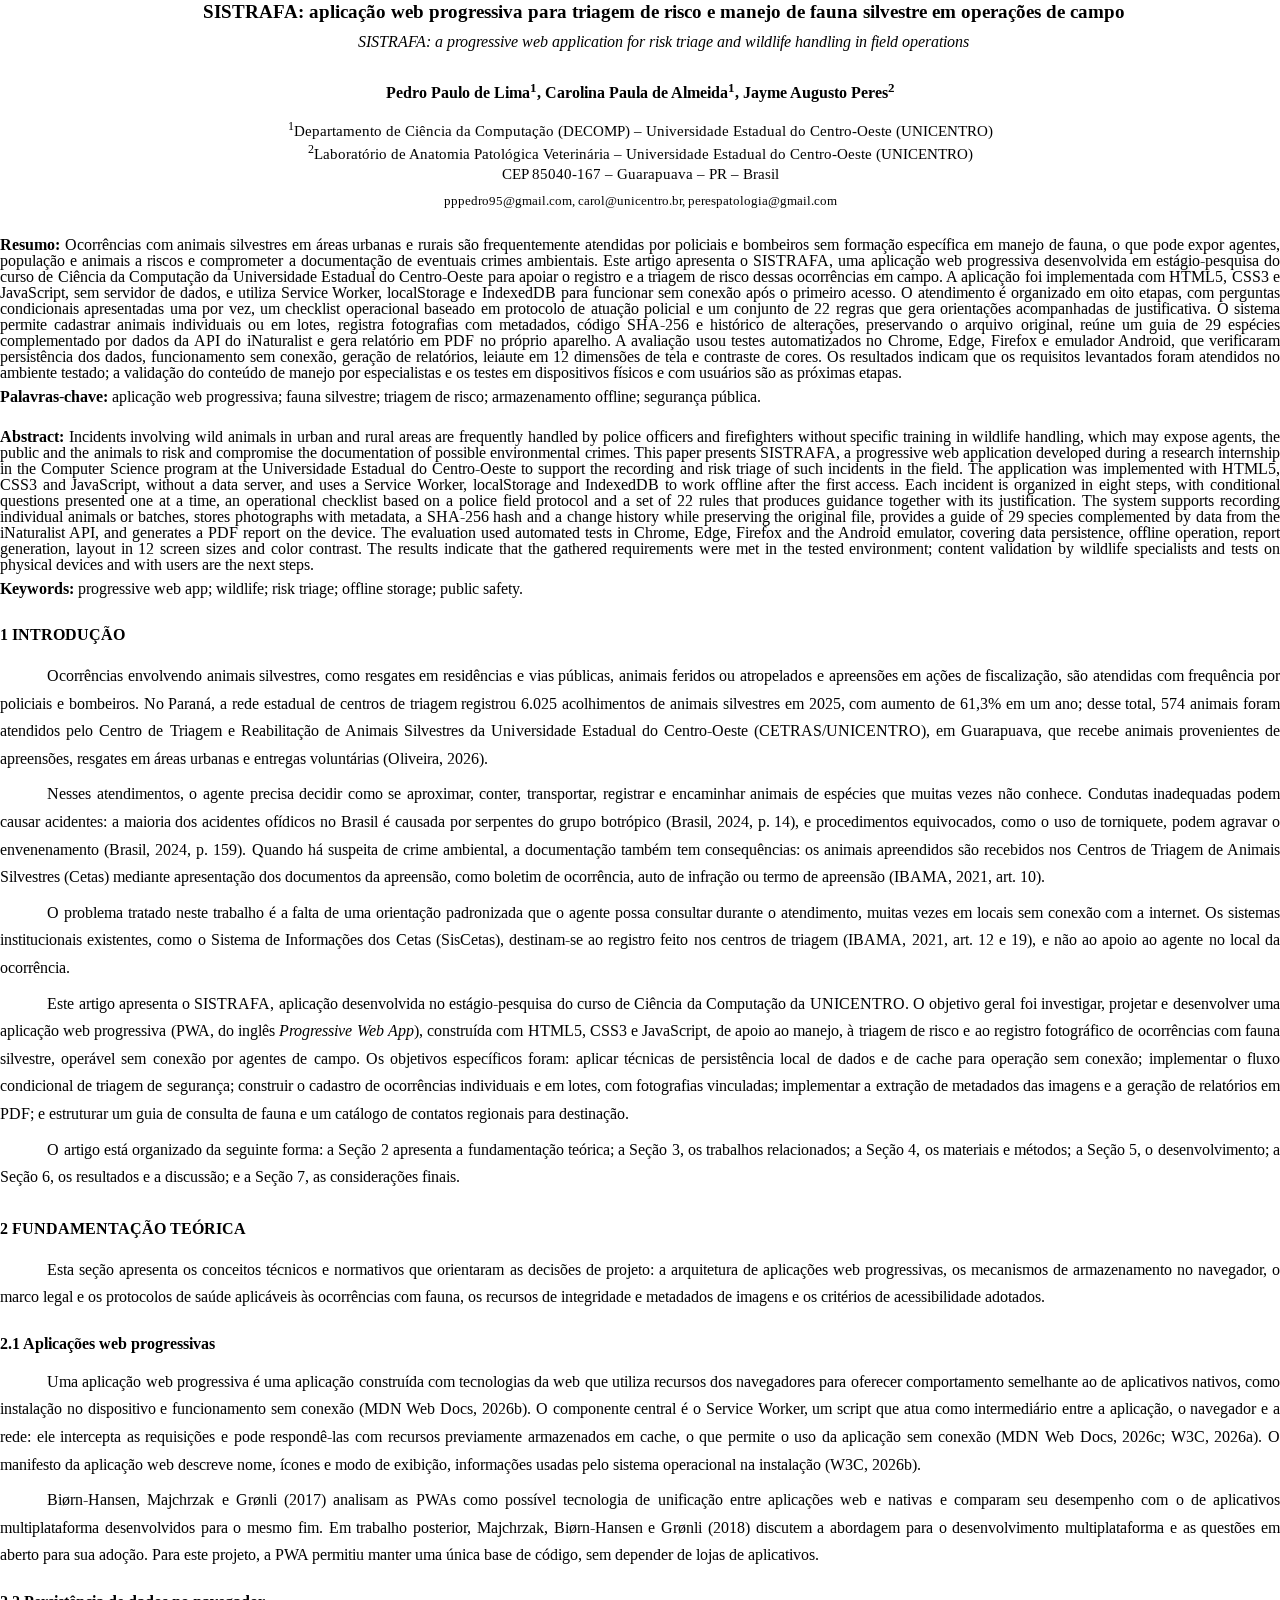
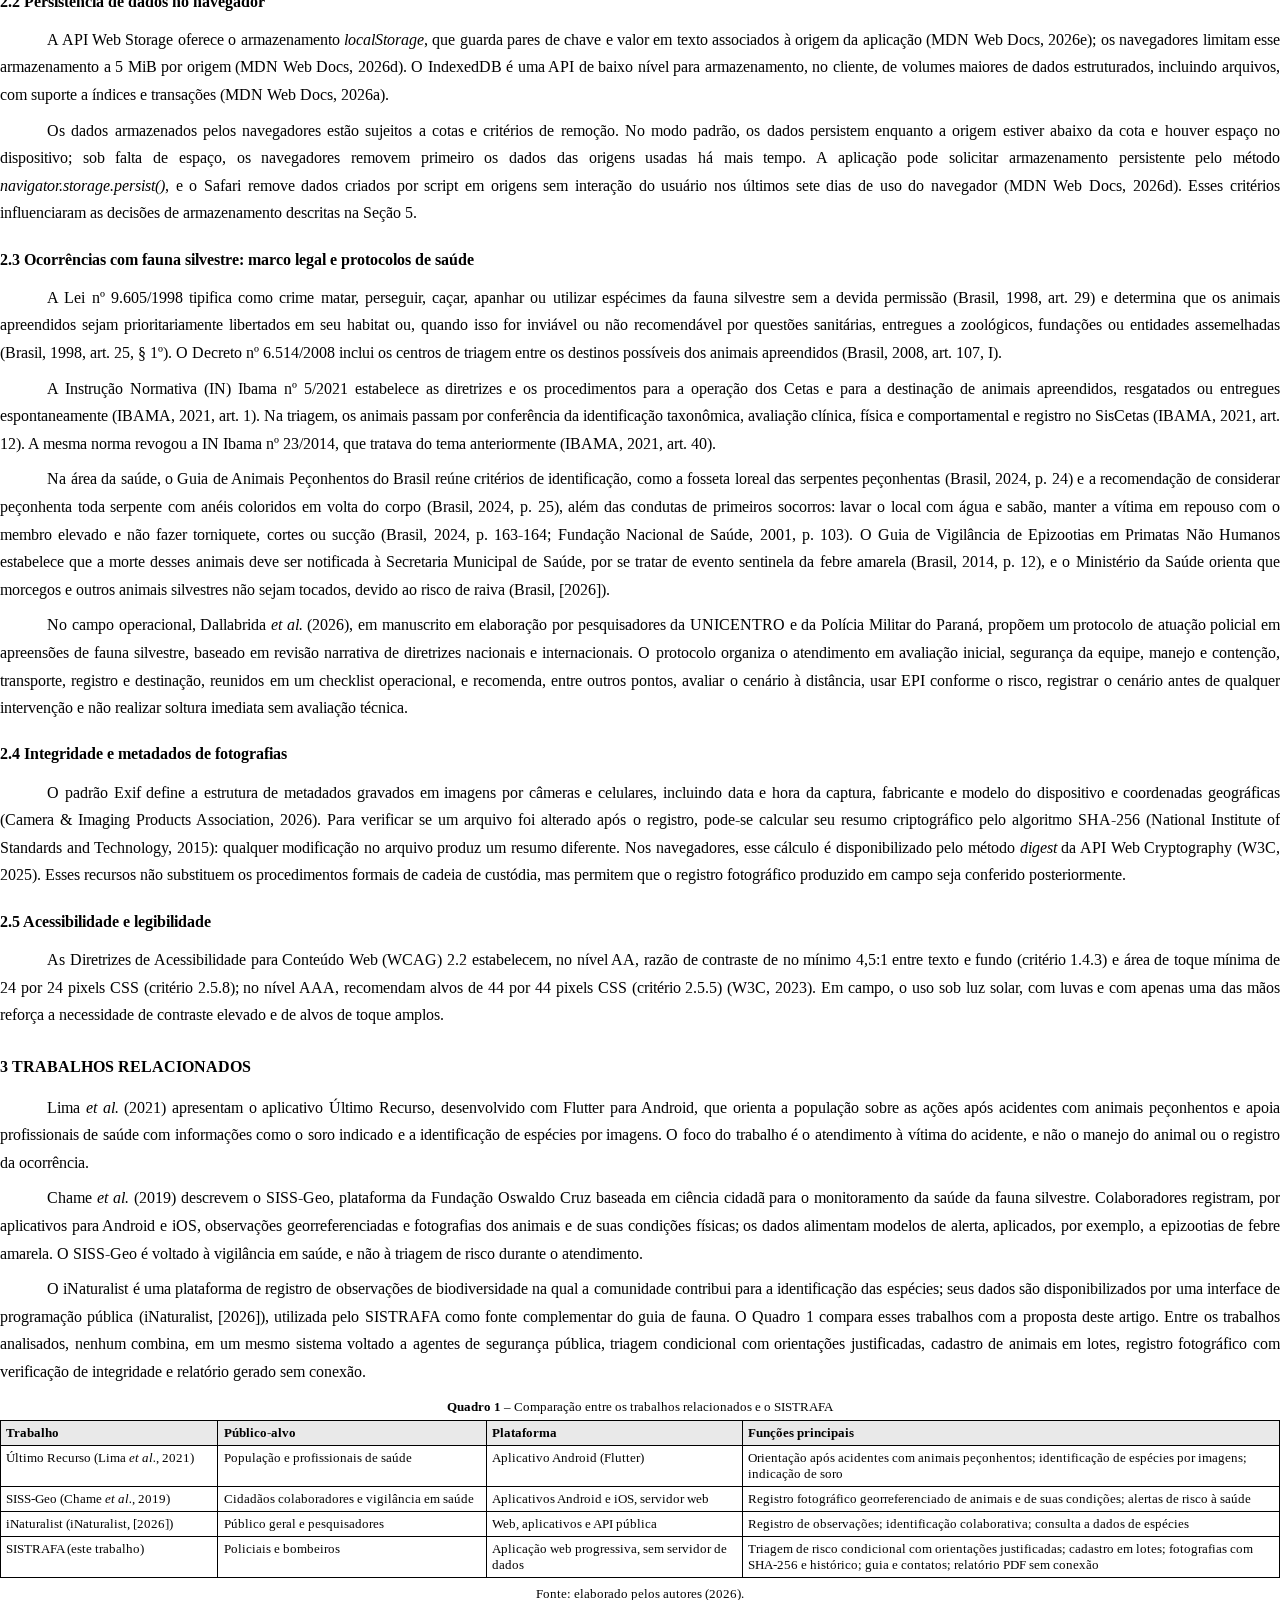
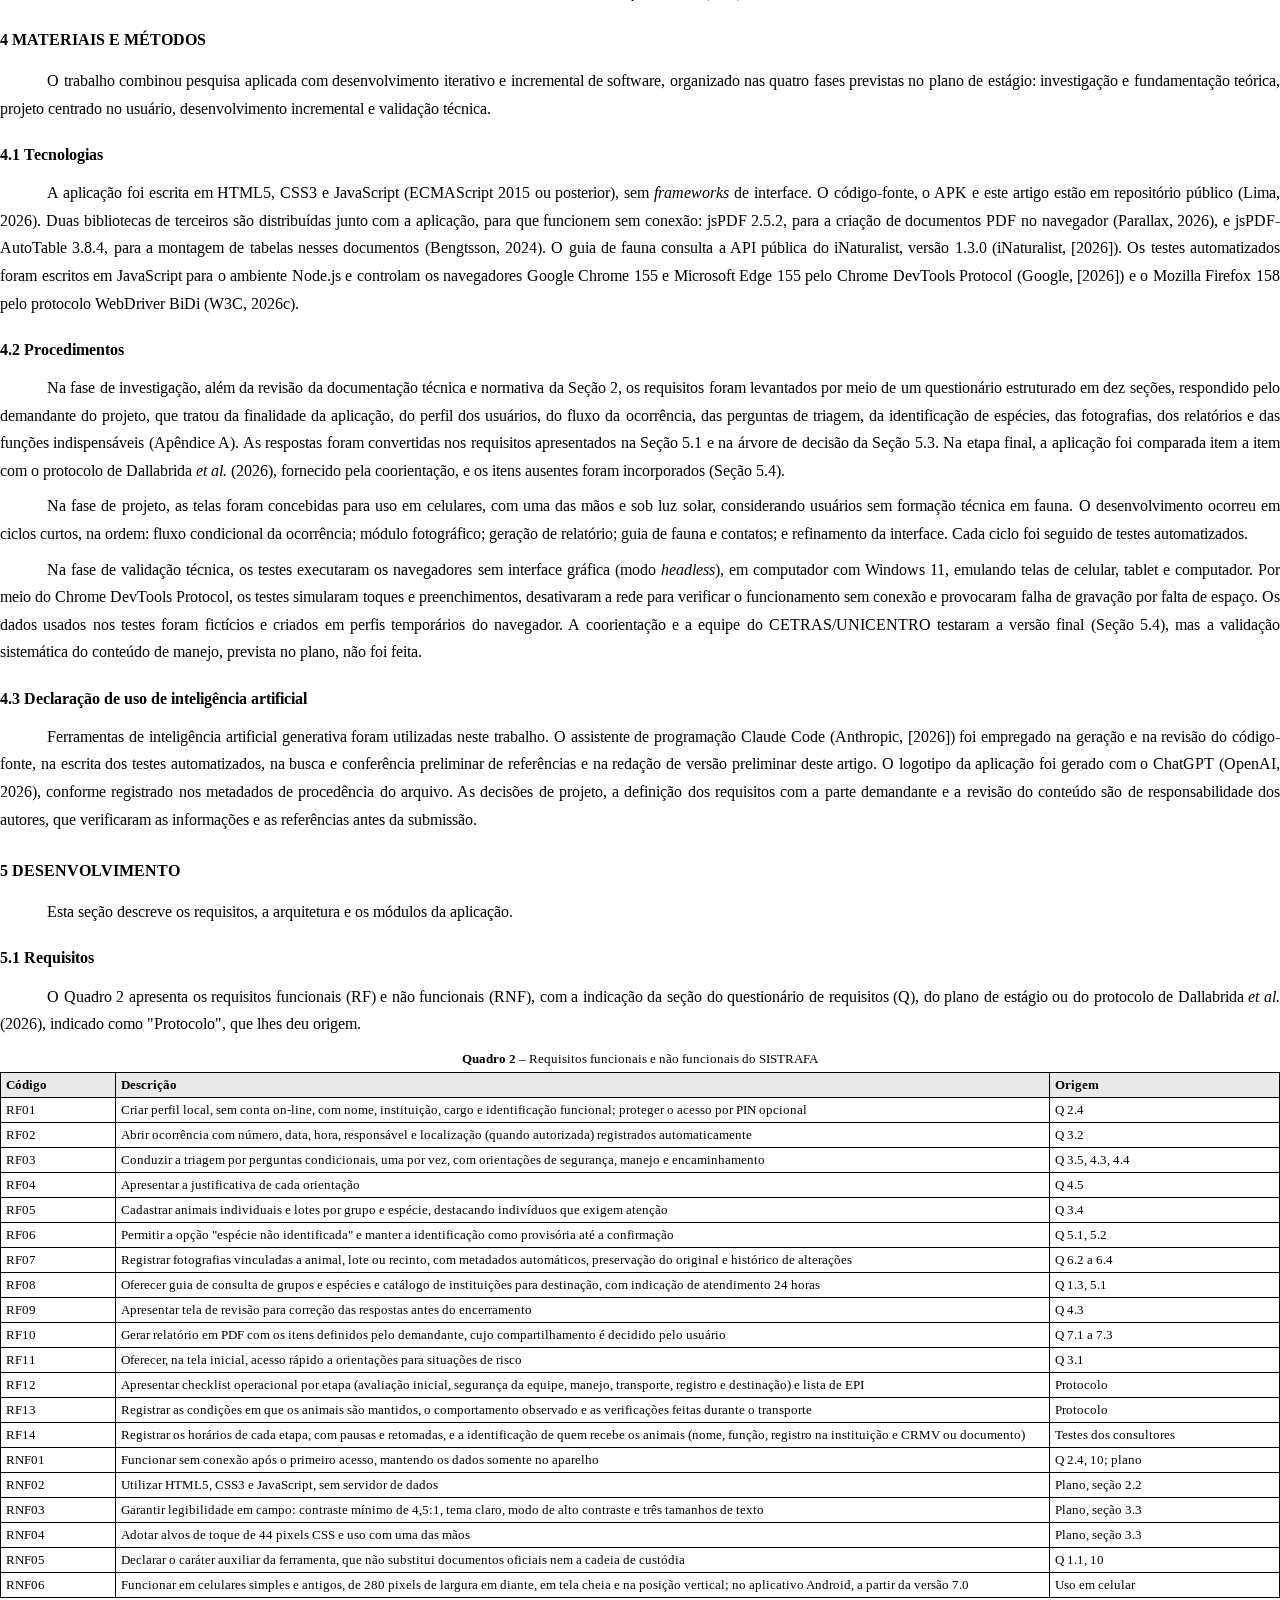
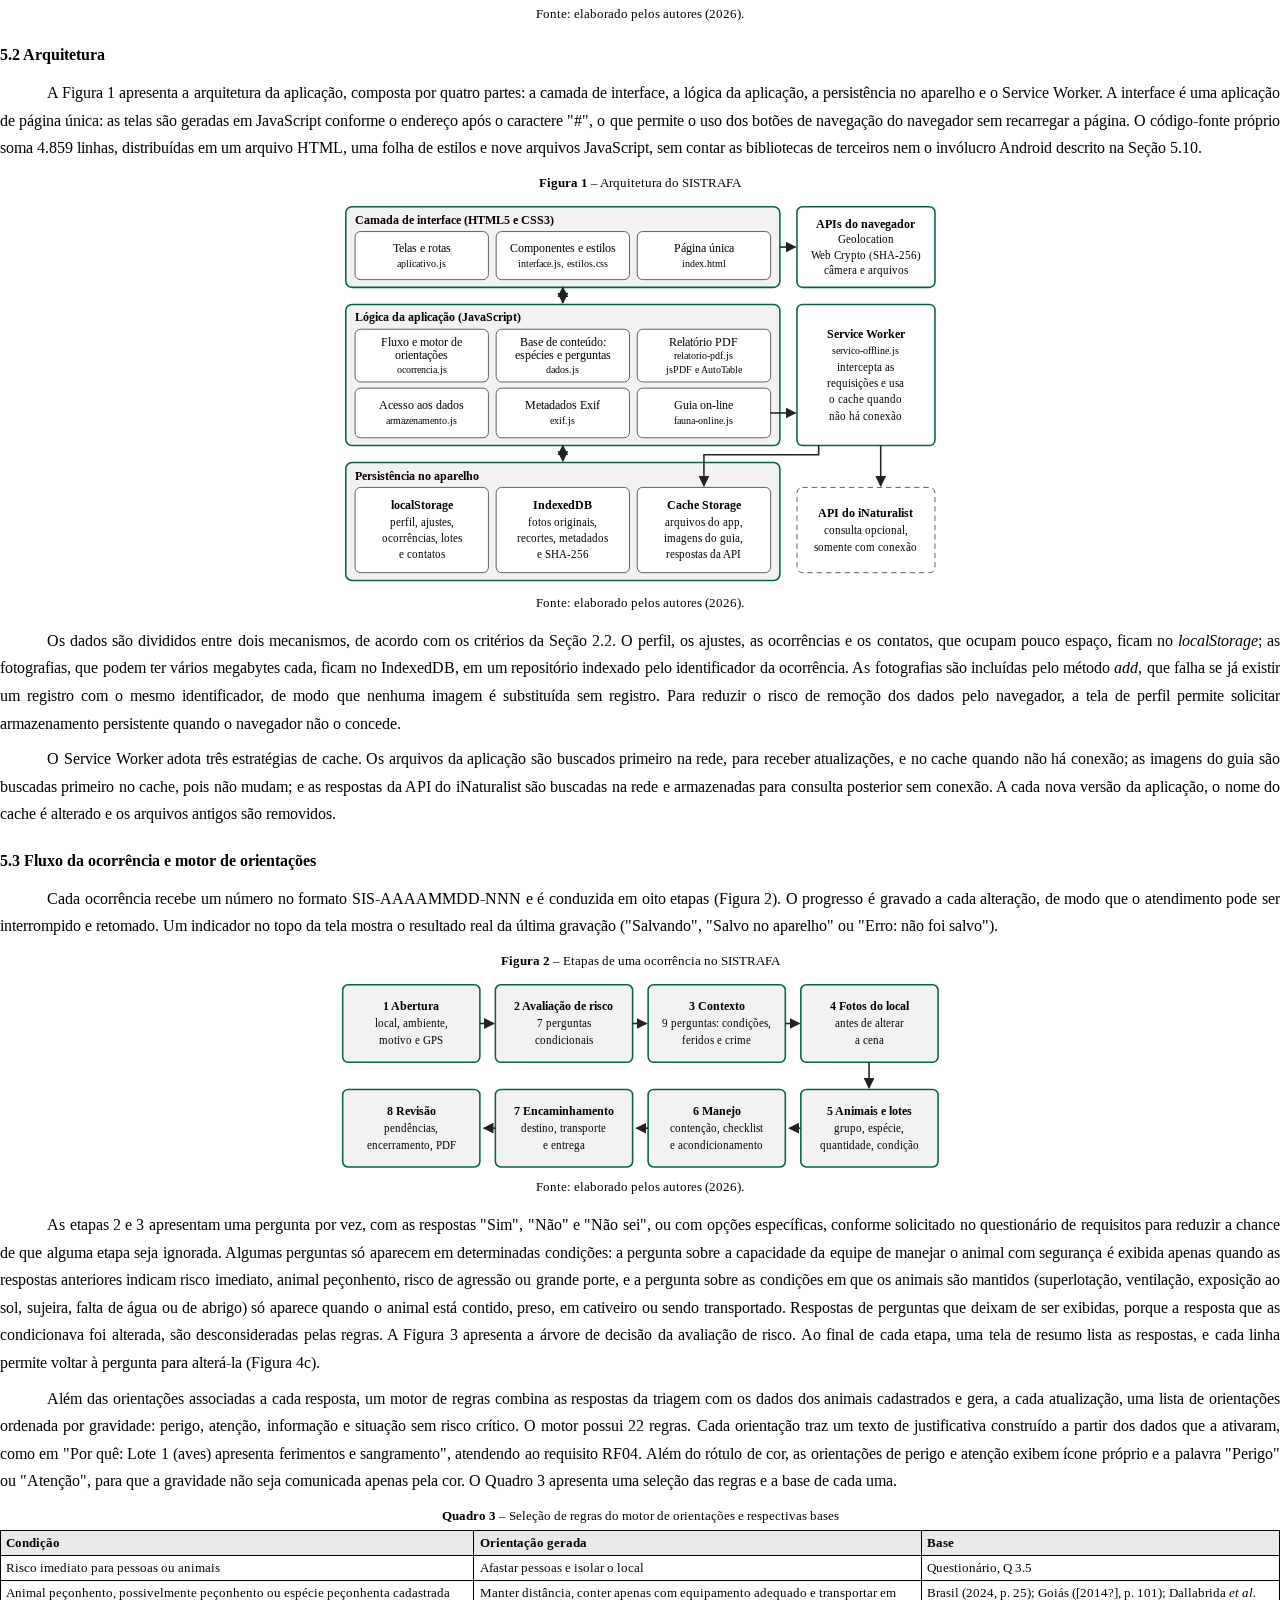
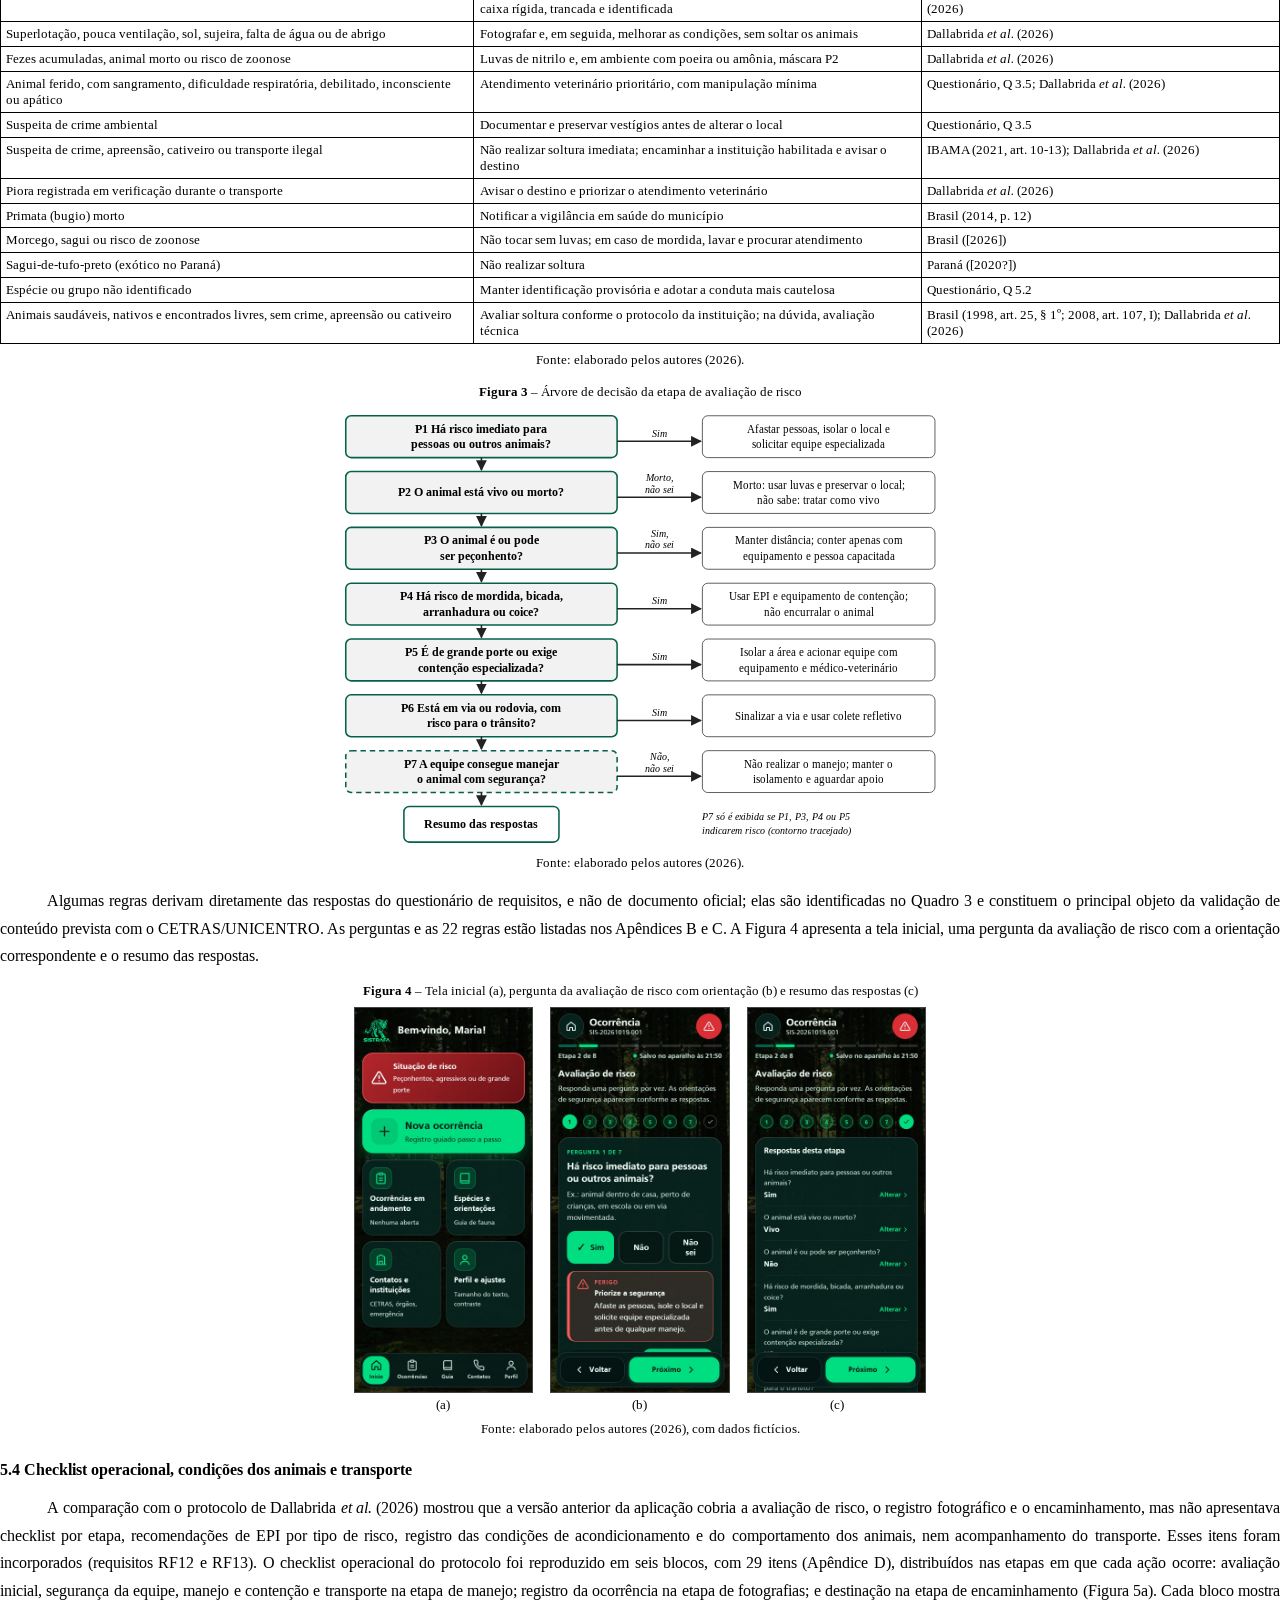
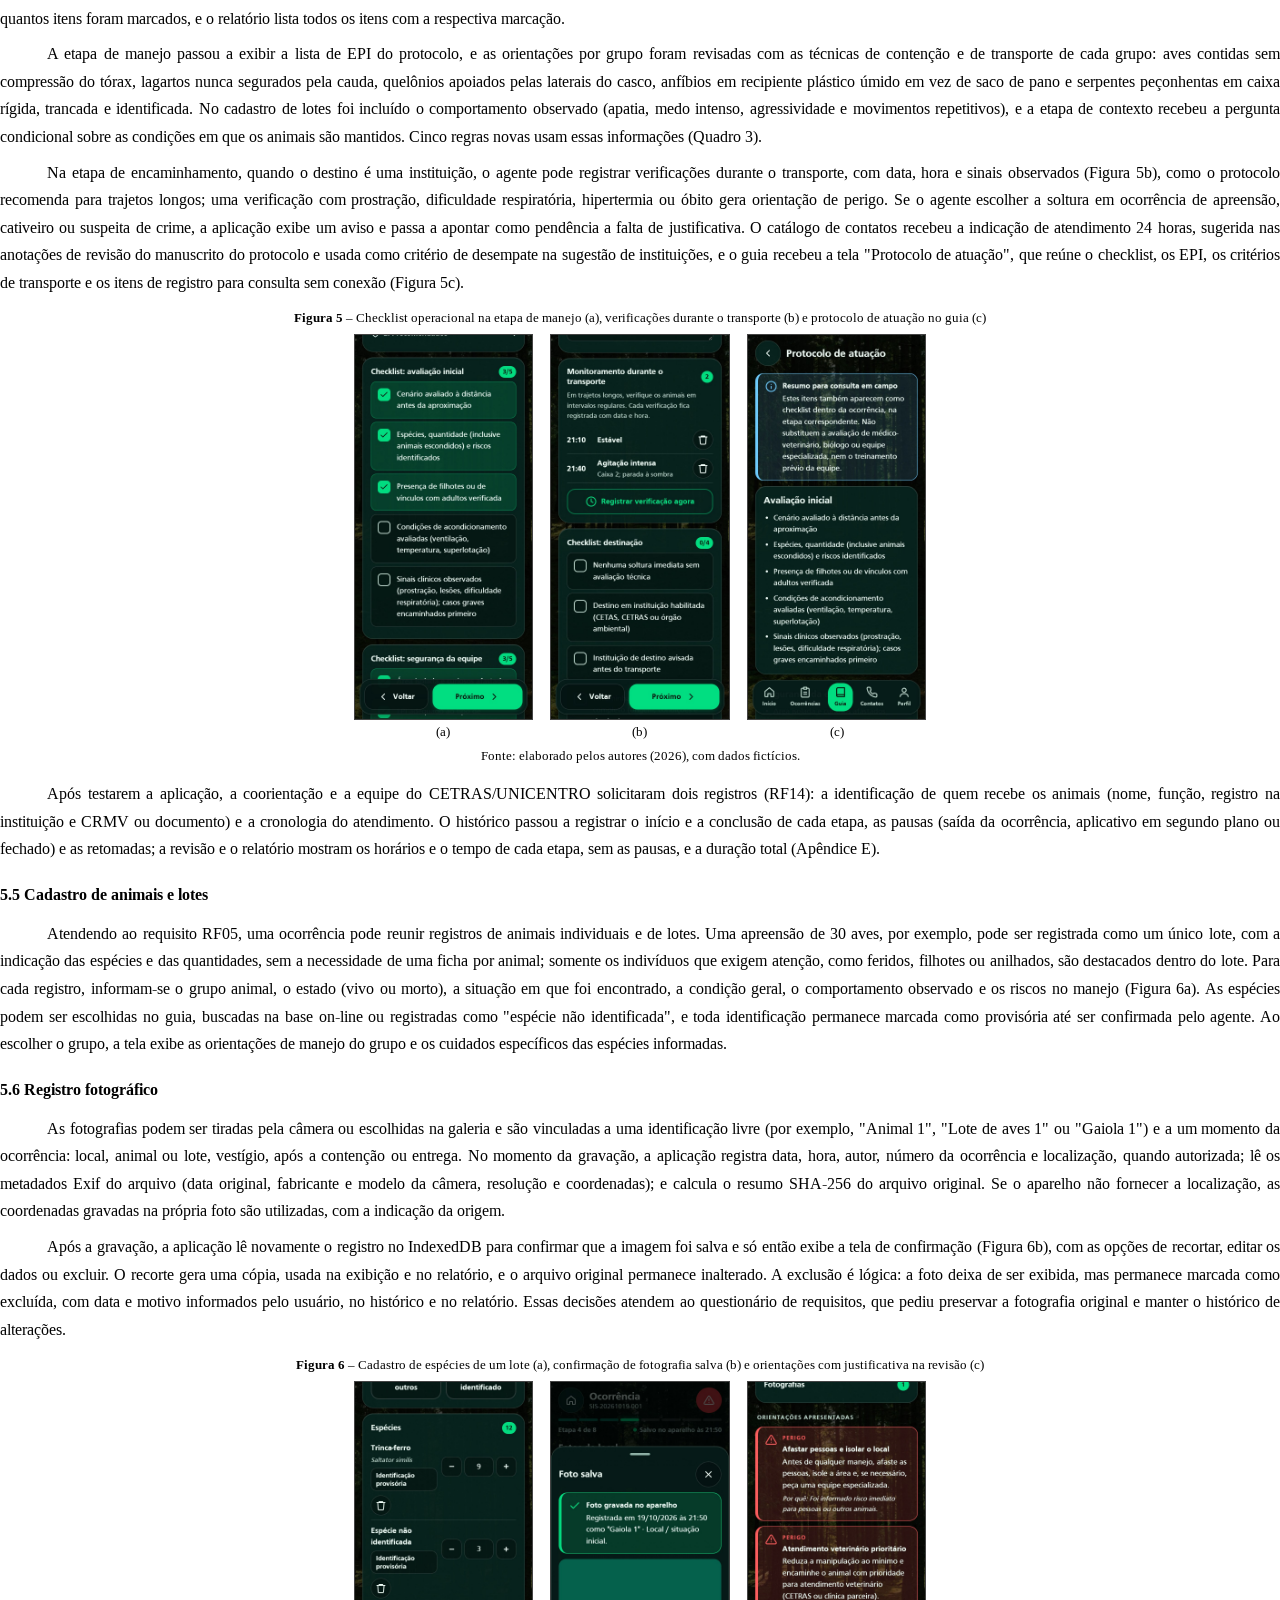
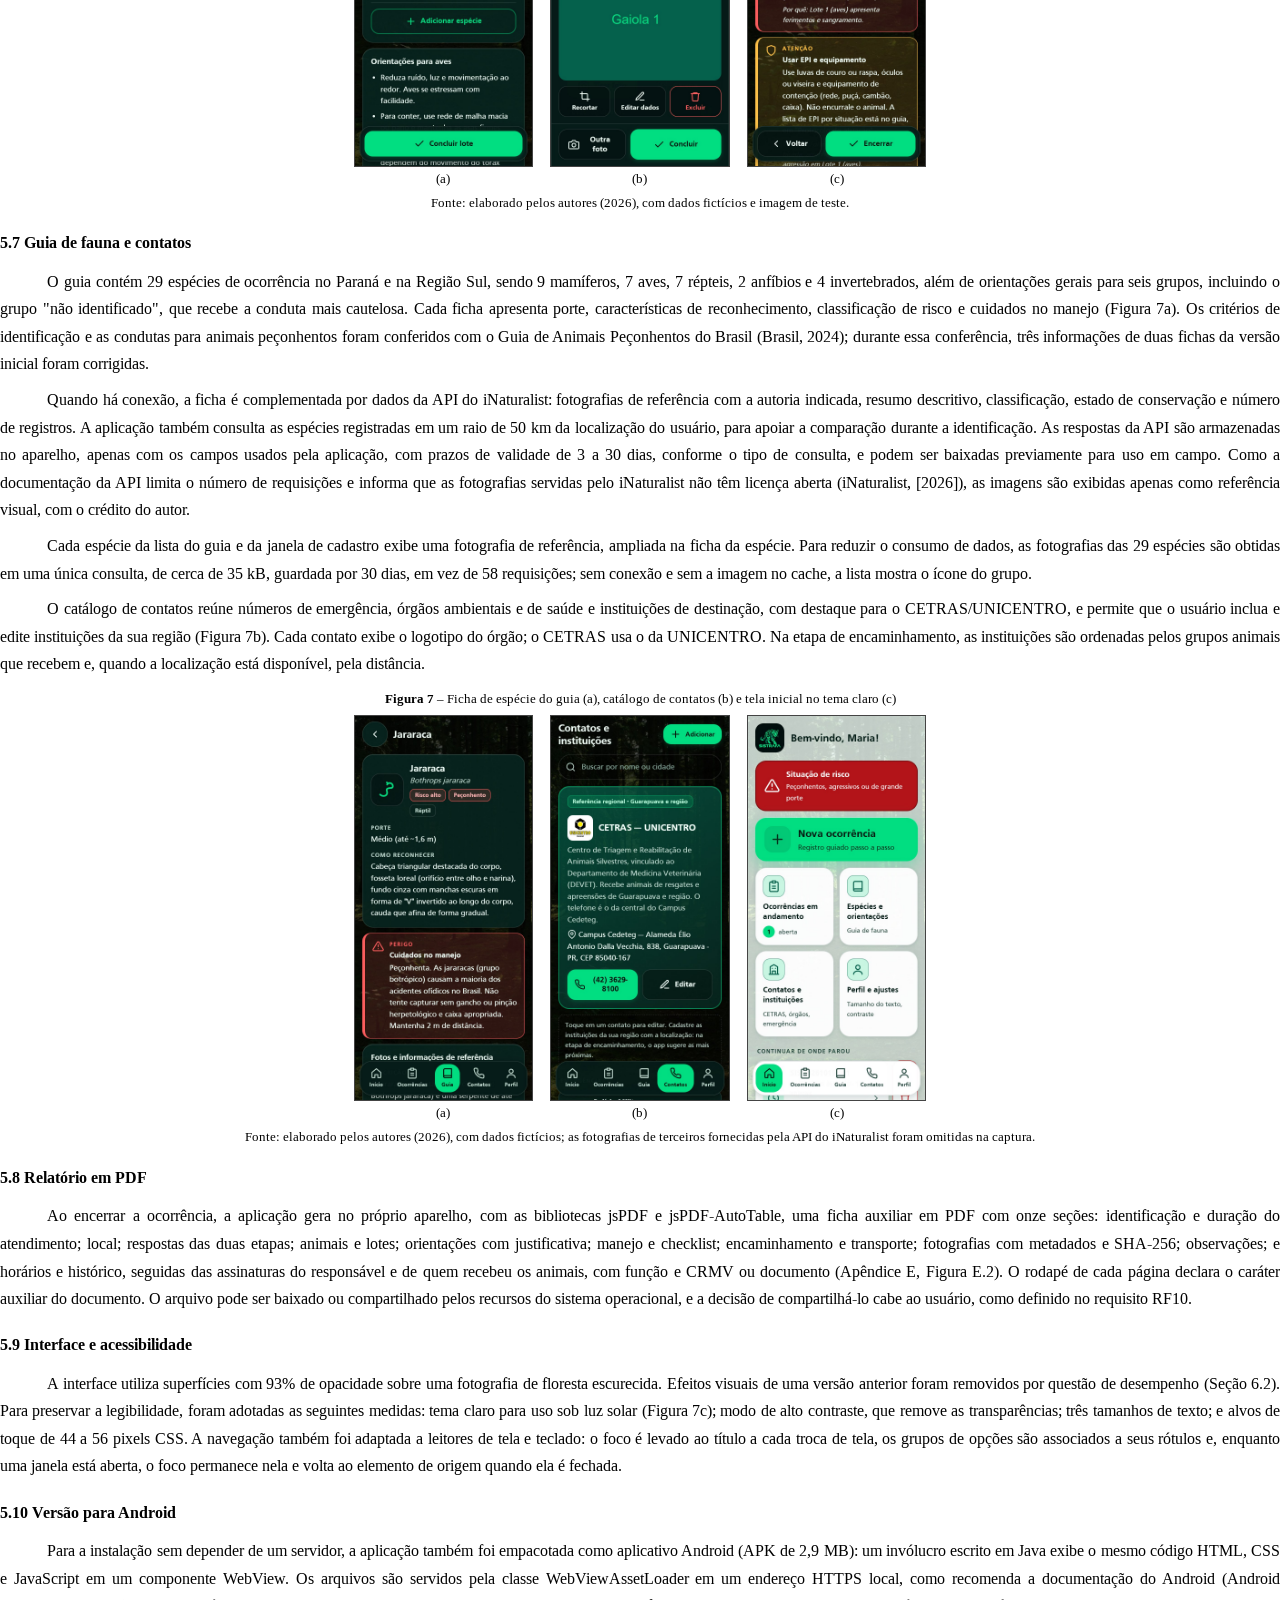
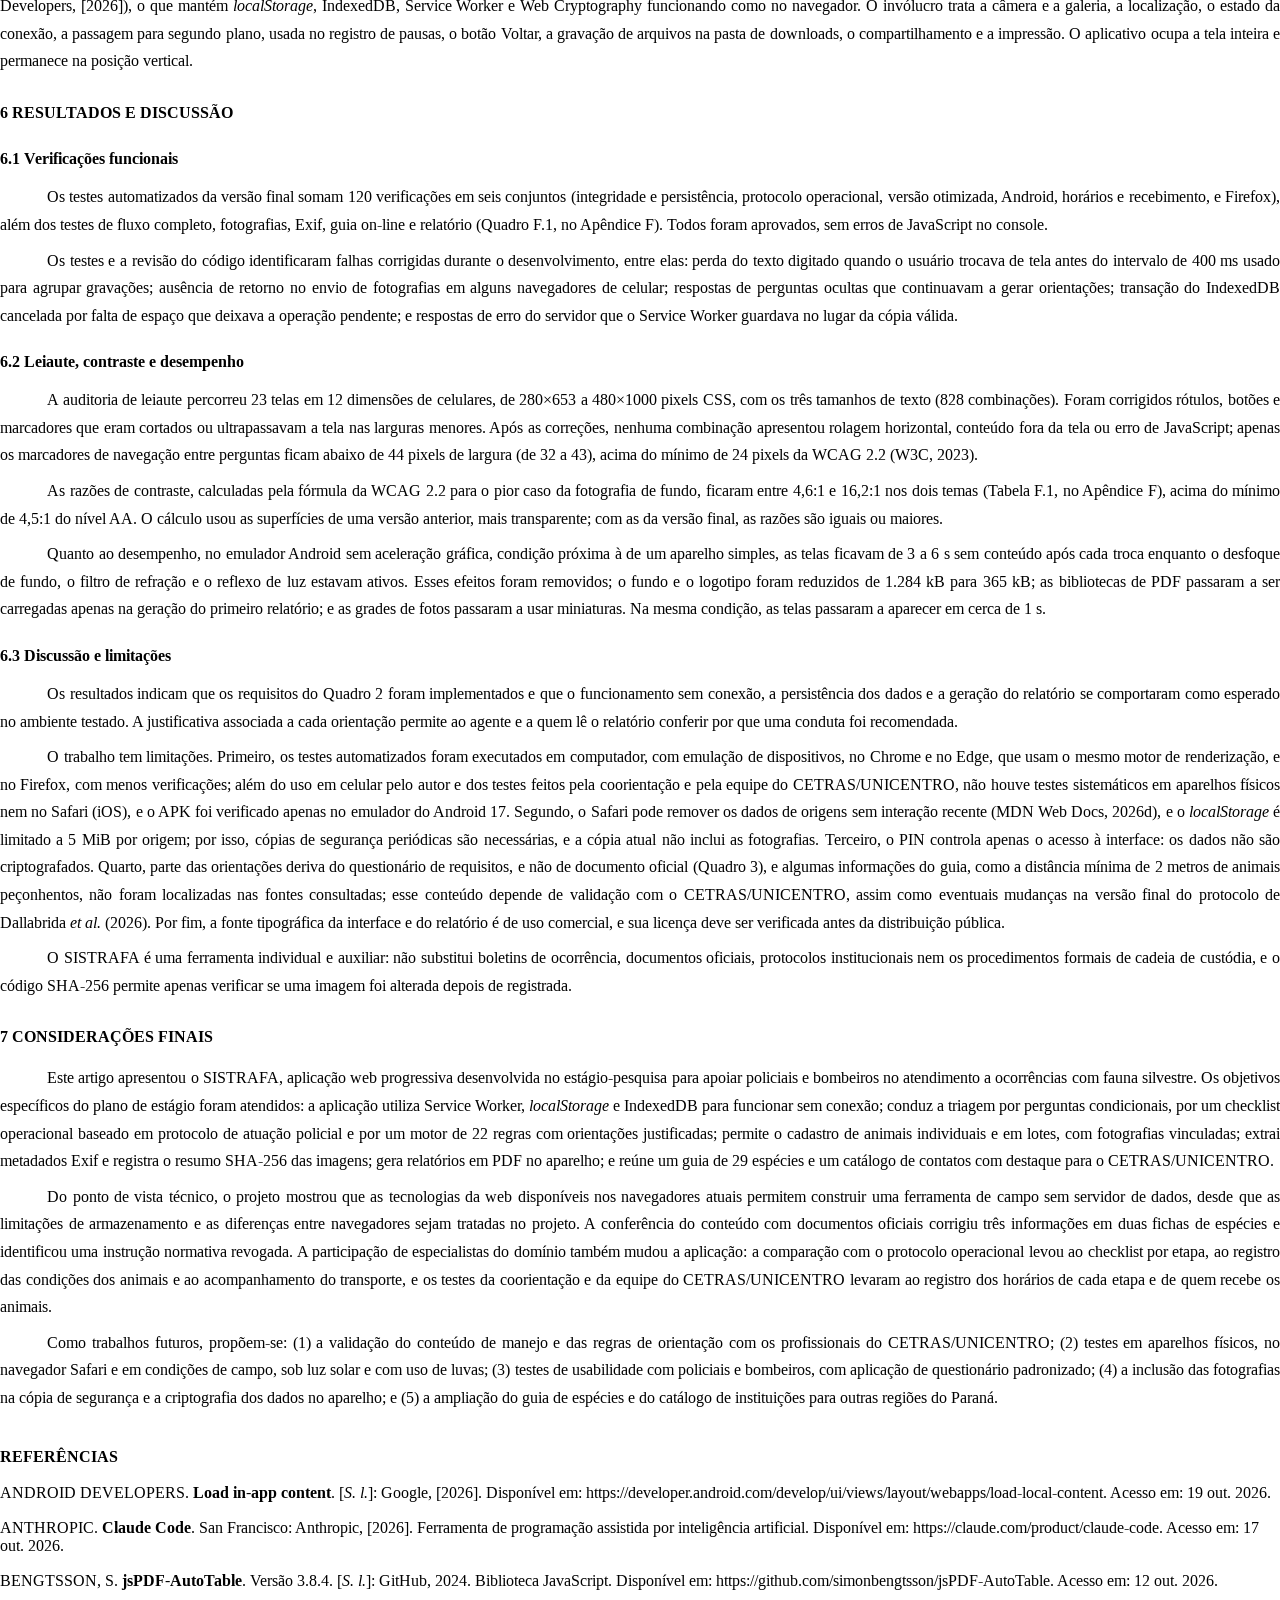
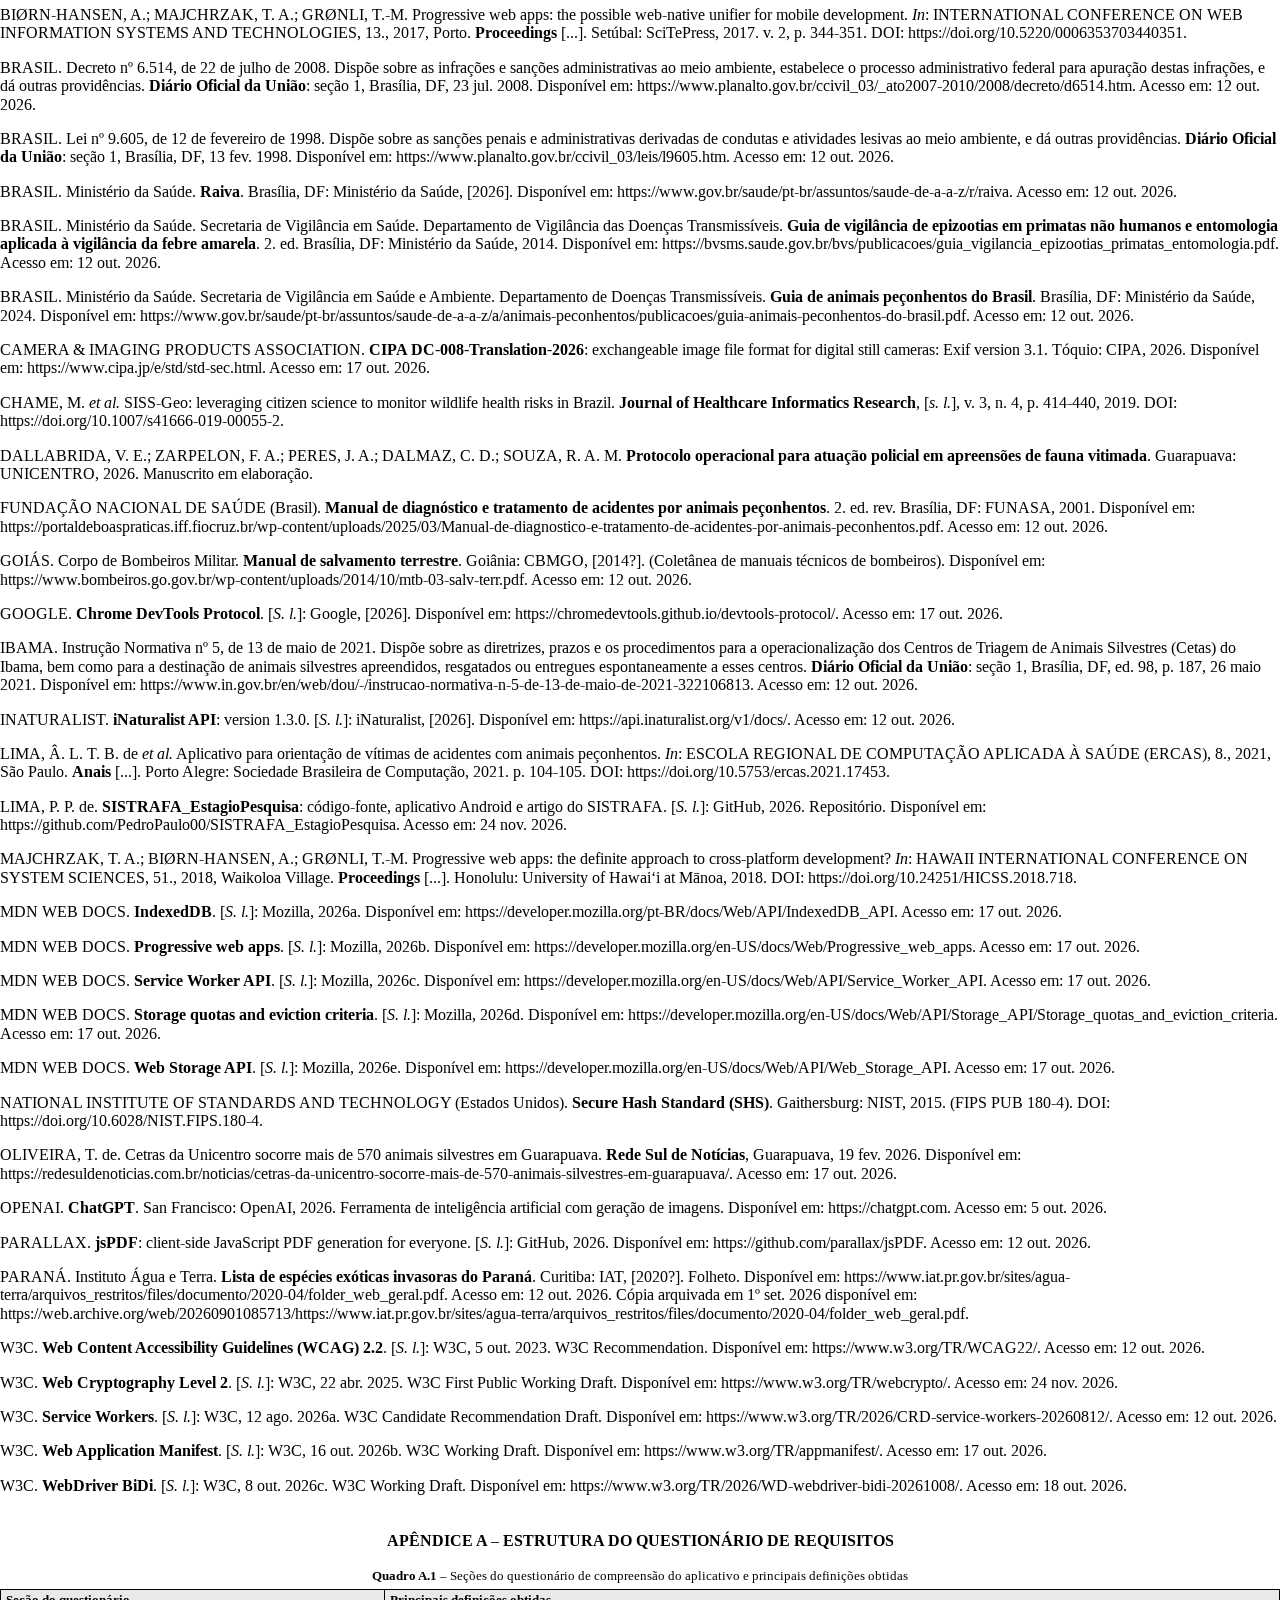
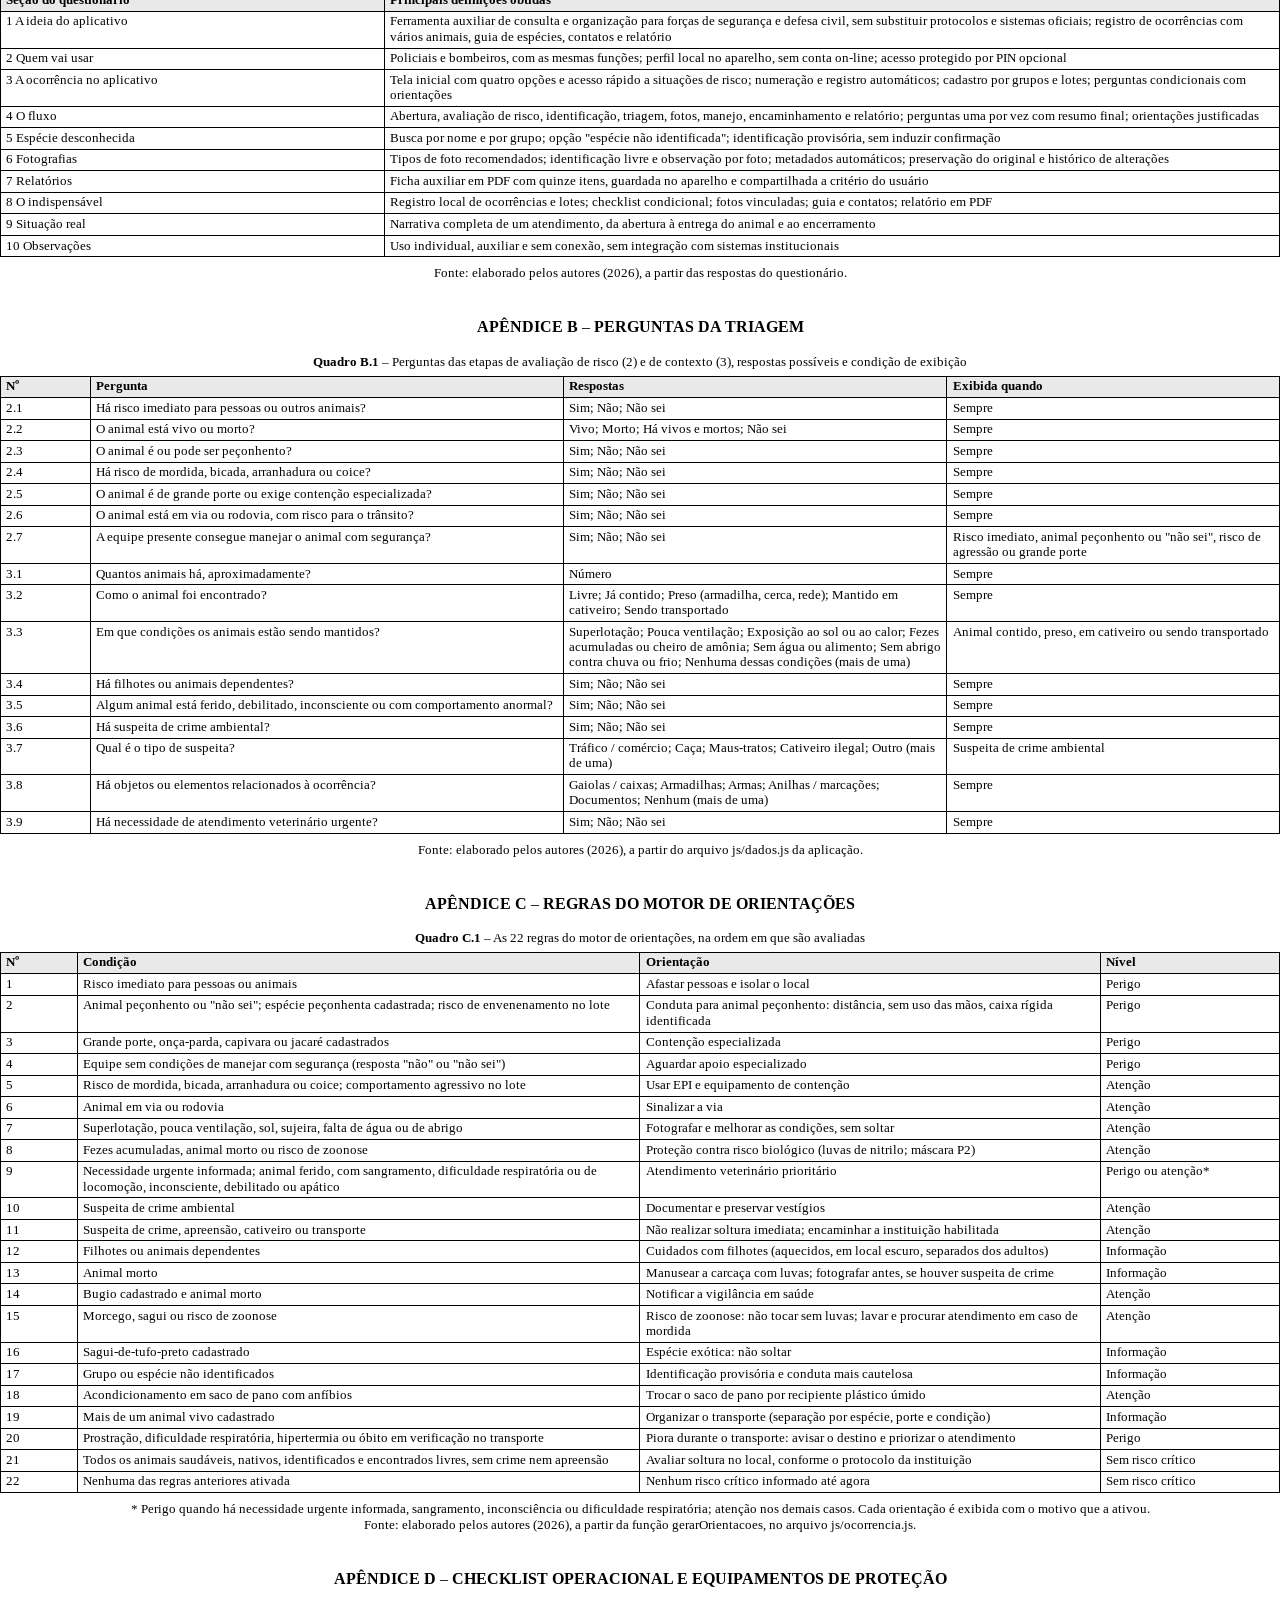
==== commit 7ef0b903: "artigo" ====
--- a/artigo/editavel/artigo.html
+++ b/artigo/editavel/artigo.html
@@ -32,7 +32,7 @@
 
 * { box-sizing: border-box; }
 html, body { margin: 0; padding: 0; }
-body { font-family: "Tinos", "Times New Roman", serif; font-size: 12pt; line-height: 1.5; color: #000; text-align: justify; hyphens: auto; }
+body { font-family: "Tinos", "Times New Roman", serif; font-size: 12pt; line-height: 1.725; /* = espaçamento 1,5 do Word para Times 12 (20,7 pt) */ color: #000; text-align: justify; hyphens: auto; }
 p { margin: 0 0 6pt; text-indent: 1.25cm; orphans: 2; widows: 2; }
 em, i { font-style: italic; }
 
@@ -46,8 +46,8 @@
 .chaves { line-height: 1.0; margin: 0 0 18pt; text-indent: 0; }
 
 /* seções (ABNT NBR 6024): primária em negrito e maiúsculas; secundária em negrito */
-h2 { font-size: 12pt; font-weight: 700; text-transform: uppercase; margin: 18pt 0 10pt; text-align: left; break-after: avoid; line-height: 1.5; }
-h3 { font-size: 12pt; font-weight: 700; margin: 14pt 0 8pt; text-align: left; break-after: avoid; line-height: 1.5; }
+h2 { font-size: 12pt; font-weight: 700; text-transform: uppercase; margin: 18pt 0 10pt; text-align: left; break-after: avoid; line-height: 1.725; }
+h3 { font-size: 12pt; font-weight: 700; margin: 14pt 0 8pt; text-align: left; break-after: avoid; line-height: 1.725; }
 h2.sem-numero { margin-top: 24pt; }
 
 /* ilustrações e quadros: identificação acima, fonte abaixo, em tamanho menor */
@@ -86,6 +86,9 @@
 .referencias p { text-indent: 0; text-align: left; line-height: 1.15; margin: 0 0 12pt; break-inside: avoid; }
 .apendice h2 { text-align: center; }
 .quebra { break-before: page; }
+/* quadros longos dos apêndices: linhas mais justas */
+.apendice table.quadro { font-size: 9.5pt; }
+.apendice table.quadro th, .apendice table.quadro td { padding: 2pt 4pt; }
 </style>
 </head>
 <body>
@@ -94,23 +97,23 @@
 <p class="titulo">SISTRAFA: aplicação web progressiva para triagem de risco e manejo de fauna silvestre em operações de campo</p>
 <p class="titulo-en">SISTRAFA: a progressive web application for risk triage and wildlife handling in field operations</p>
 
-<p class="autores">Pedro Paulo de Lima<sup>1</sup>, Carolina de Paula Almeida<sup>1</sup>, Jayme Augusto Peres<sup>2</sup></p>
+<p class="autores">Pedro Paulo de Lima<sup>1</sup>, Carolina Paula de Almeida<sup>1</sup>, Jayme Augusto Peres<sup>2</sup></p>
 <p class="afiliacao"><sup>1</sup>Departamento de Ciência da Computação (DECOMP) – Universidade Estadual do Centro-Oeste (UNICENTRO)<br>
 <sup>2</sup>Laboratório de Anatomia Patológica Veterinária – Universidade Estadual do Centro-Oeste (UNICENTRO)<br>
 CEP 85040-167 – Guarapuava – PR – Brasil</p>
 <p class="emails">pppedro95@gmail.com, carol@unicentro.br, perespatologia@gmail.com</p>
 
-<p class="resumo"><b>Resumo:</b> Ocorrências com animais silvestres em áreas urbanas e rurais são frequentemente atendidas por policiais e bombeiros sem formação específica em manejo de fauna, o que pode expor agentes, população e animais a riscos e comprometer a documentação de eventuais crimes ambientais. Este artigo apresenta o SISTRAFA, uma aplicação web progressiva desenvolvida em estágio-pesquisa do curso de Ciência da Computação da Universidade Estadual do Centro-Oeste para apoiar o registro e a triagem de risco dessas ocorrências em campo. A aplicação foi implementada com HTML5, CSS3 e JavaScript, sem servidor de dados, e utiliza Service Worker, localStorage e IndexedDB para funcionar sem conexão após o primeiro acesso. O atendimento é organizado em oito etapas, com perguntas condicionais apresentadas uma por vez, um checklist operacional baseado em protocolo de atuação policial e um conjunto de 22 regras que gera orientações acompanhadas de justificativa. O sistema permite cadastrar animais individuais ou em lotes, registra fotografias com metadados, código SHA-256 e histórico de alterações, preservando o arquivo original, reúne um guia de 29 espécies complementado por dados da API do iNaturalist e gera relatório em PDF no próprio aparelho. A avaliação foi feita por testes automatizados nos navegadores Chrome, Edge e Firefox, que verificaram persistência dos dados, funcionamento sem conexão, geração de relatórios, leiaute em oito dimensões de tela e contraste de cores. Os resultados indicam que os requisitos levantados foram atendidos no ambiente testado; a validação do conteúdo de manejo por especialistas e os testes em dispositivos físicos e com usuários são as próximas etapas.</p>
+<p class="resumo"><b>Resumo:</b> Ocorrências com animais silvestres em áreas urbanas e rurais são frequentemente atendidas por policiais e bombeiros sem formação específica em manejo de fauna, o que pode expor agentes, população e animais a riscos e comprometer a documentação de eventuais crimes ambientais. Este artigo apresenta o SISTRAFA, uma aplicação web progressiva desenvolvida em estágio-pesquisa do curso de Ciência da Computação da Universidade Estadual do Centro-Oeste para apoiar o registro e a triagem de risco dessas ocorrências em campo. A aplicação foi implementada com HTML5, CSS3 e JavaScript, sem servidor de dados, e utiliza Service Worker, localStorage e IndexedDB para funcionar sem conexão após o primeiro acesso. O atendimento é organizado em oito etapas, com perguntas condicionais apresentadas uma por vez, um checklist operacional baseado em protocolo de atuação policial e um conjunto de 22 regras que gera orientações acompanhadas de justificativa. O sistema permite cadastrar animais individuais ou em lotes, registra fotografias com metadados, código SHA-256 e histórico de alterações, preservando o arquivo original, reúne um guia de 29 espécies complementado por dados da API do iNaturalist e gera relatório em PDF no próprio aparelho. A avaliação usou testes automatizados no Chrome, Edge, Firefox e emulador Android, que verificaram persistência dos dados, funcionamento sem conexão, geração de relatórios, leiaute em 12 dimensões de tela e contraste de cores. Os resultados indicam que os requisitos levantados foram atendidos no ambiente testado; a validação do conteúdo de manejo por especialistas e os testes em dispositivos físicos e com usuários são as próximas etapas.</p>
 <p class="chaves"><b>Palavras-chave:</b> aplicação web progressiva; fauna silvestre; triagem de risco; armazenamento offline; segurança pública.</p>
 
-<p class="resumo"><b>Abstract:</b> Incidents involving wild animals in urban and rural areas are frequently handled by police officers and firefighters without specific training in wildlife handling, which may expose agents, the public and the animals to risk and compromise the documentation of possible environmental crimes. This paper presents SISTRAFA, a progressive web application developed during a research internship in the Computer Science program at the Universidade Estadual do Centro-Oeste to support the recording and risk triage of such incidents in the field. The application was implemented with HTML5, CSS3 and JavaScript, without a data server, and uses a Service Worker, localStorage and IndexedDB to work offline after the first access. Each incident is organized in eight steps, with conditional questions presented one at a time, an operational checklist based on a police field protocol and a set of 22 rules that produces guidance together with its justification. The system supports recording individual animals or batches, stores photographs with metadata, a SHA-256 hash and a change history while preserving the original file, provides a guide of 29 species complemented by data from the iNaturalist API, and generates a PDF report on the device. The evaluation used automated tests in the Chrome, Edge and Firefox browsers, covering data persistence, offline operation, report generation, layout in eight screen sizes and color contrast. The results indicate that the gathered requirements were met in the tested environment; content validation by wildlife specialists and tests on physical devices and with users are the next steps.</p>
+<p class="resumo"><b>Abstract:</b> Incidents involving wild animals in urban and rural areas are frequently handled by police officers and firefighters without specific training in wildlife handling, which may expose agents, the public and the animals to risk and compromise the documentation of possible environmental crimes. This paper presents SISTRAFA, a progressive web application developed during a research internship in the Computer Science program at the Universidade Estadual do Centro-Oeste to support the recording and risk triage of such incidents in the field. The application was implemented with HTML5, CSS3 and JavaScript, without a data server, and uses a Service Worker, localStorage and IndexedDB to work offline after the first access. Each incident is organized in eight steps, with conditional questions presented one at a time, an operational checklist based on a police field protocol and a set of 22 rules that produces guidance together with its justification. The system supports recording individual animals or batches, stores photographs with metadata, a SHA-256 hash and a change history while preserving the original file, provides a guide of 29 species complemented by data from the iNaturalist API, and generates a PDF report on the device. The evaluation used automated tests in Chrome, Edge, Firefox and the Android emulator, covering data persistence, offline operation, report generation, layout in 12 screen sizes and color contrast. The results indicate that the gathered requirements were met in the tested environment; content validation by wildlife specialists and tests on physical devices and with users are the next steps.</p>
 <p class="chaves"><b>Keywords:</b> progressive web app; wildlife; risk triage; offline storage; public safety.</p>
 
 <!-- ===================== 1 INTRODUÇÃO ===================== -->
 <h2>1 Introdução</h2>
 <p>Ocorrências envolvendo animais silvestres, como resgates em residências e vias públicas, animais feridos ou atropelados e apreensões em ações de fiscalização, são atendidas com frequência por policiais e bombeiros. No Paraná, a rede estadual de centros de triagem registrou 6.025 acolhimentos de animais silvestres em 2025, com aumento de 61,3% em um ano; desse total, 574 animais foram atendidos pelo Centro de Triagem e Reabilitação de Animais Silvestres da Universidade Estadual do Centro-Oeste (CETRAS/UNICENTRO), em Guarapuava, que recebe animais provenientes de apreensões, resgates em áreas urbanas e entregas voluntárias (Oliveira, 2026).</p>
 <p>Nesses atendimentos, o agente precisa decidir como se aproximar, conter, transportar, registrar e encaminhar animais de espécies que muitas vezes não conhece. Condutas inadequadas podem causar acidentes: a maioria dos acidentes ofídicos no Brasil é causada por serpentes do grupo botrópico (Brasil, 2024, p. 14), e procedimentos equivocados, como o uso de torniquete, podem agravar o envenenamento (Brasil, 2024, p. 159). Quando há suspeita de crime ambiental, a documentação também tem consequências: os animais apreendidos são recebidos nos Centros de Triagem de Animais Silvestres (Cetas) mediante apresentação dos documentos da apreensão, como boletim de ocorrência, auto de infração ou termo de apreensão (IBAMA, 2021, art. 10).</p>
-<p>O problema tratado neste trabalho é a ausência de uma orientação prática, rápida e padronizada para o agente durante o atendimento, em condições de campo em que a conexão com a internet pode não estar disponível. Os sistemas institucionais existentes, como o Sistema de Informações dos Cetas (SisCetas), destinam-se ao registro feito nos centros de triagem (IBAMA, 2021, art. 12 e 19), e não ao apoio ao agente no local da ocorrência.</p>
+<p>O problema tratado neste trabalho é a falta de uma orientação padronizada que o agente possa consultar durante o atendimento, muitas vezes em locais sem conexão com a internet. Os sistemas institucionais existentes, como o Sistema de Informações dos Cetas (SisCetas), destinam-se ao registro feito nos centros de triagem (IBAMA, 2021, art. 12 e 19), e não ao apoio ao agente no local da ocorrência.</p>
 <p>Este artigo apresenta o SISTRAFA, aplicação desenvolvida no estágio-pesquisa do curso de Ciência da Computação da UNICENTRO. O objetivo geral foi investigar, projetar e desenvolver uma aplicação web progressiva (PWA, do inglês <i>Progressive Web App</i>), construída com HTML5, CSS3 e JavaScript, de apoio ao manejo, à triagem de risco e ao registro fotográfico de ocorrências com fauna silvestre, operável sem conexão por agentes de campo. Os objetivos específicos foram: aplicar técnicas de persistência local de dados e de cache para operação sem conexão; implementar o fluxo condicional de triagem de segurança; construir o cadastro de ocorrências individuais e em lotes, com fotografias vinculadas; implementar a extração de metadados das imagens e a geração de relatórios em PDF; e estruturar um guia de consulta de fauna e um catálogo de contatos regionais para destinação.</p>
 <p>O artigo está organizado da seguinte forma: a Seção 2 apresenta a fundamentação teórica; a Seção 3, os trabalhos relacionados; a Seção 4, os materiais e métodos; a Seção 5, o desenvolvimento; a Seção 6, os resultados e a discussão; e a Seção 7, as considerações finais.</p>
 
@@ -120,7 +123,7 @@
 
 <h3>2.1 Aplicações web progressivas</h3>
 <p>Uma aplicação web progressiva é uma aplicação construída com tecnologias da web que utiliza recursos dos navegadores para oferecer comportamento semelhante ao de aplicativos nativos, como instalação no dispositivo e funcionamento sem conexão (MDN Web Docs, 2026b). O componente central é o Service Worker, um script que atua como intermediário entre a aplicação, o navegador e a rede: ele intercepta as requisições e pode respondê-las com recursos previamente armazenados em cache, o que permite o uso da aplicação sem conexão (MDN Web Docs, 2026c; W3C, 2026a). O manifesto da aplicação web descreve nome, ícones e modo de exibição, informações usadas pelo sistema operacional na instalação (W3C, 2026b).</p>
-<p>Biørn-Hansen, Majchrzak e Grønli (2017) analisam as PWAs como possível tecnologia de unificação entre aplicações web e nativas e comparam seu desempenho com o de aplicativos multiplataforma desenvolvidos para o mesmo fim. Em trabalho posterior, Majchrzak, Biørn-Hansen e Grønli (2018) discutem a abordagem para o desenvolvimento multiplataforma e as questões em aberto para sua adoção. Para este projeto, a escolha de uma PWA permitiu manter uma única base de código, distribuída por endereço web, sem dependência de lojas de aplicativos e com funcionamento sem conexão.</p>
+<p>Biørn-Hansen, Majchrzak e Grønli (2017) analisam as PWAs como possível tecnologia de unificação entre aplicações web e nativas e comparam seu desempenho com o de aplicativos multiplataforma desenvolvidos para o mesmo fim. Em trabalho posterior, Majchrzak, Biørn-Hansen e Grønli (2018) discutem a abordagem para o desenvolvimento multiplataforma e as questões em aberto para sua adoção. Para este projeto, a PWA permitiu manter uma única base de código, sem depender de lojas de aplicativos.</p>
 
 <h3>2.2 Persistência de dados no navegador</h3>
 <p>A API Web Storage oferece o armazenamento <i>localStorage</i>, que guarda pares de chave e valor em texto associados à origem da aplicação (MDN Web Docs, 2026e); os navegadores limitam esse armazenamento a 5 MiB por origem (MDN Web Docs, 2026d). O IndexedDB é uma API de baixo nível para armazenamento, no cliente, de volumes maiores de dados estruturados, incluindo arquivos, com suporte a índices e transações (MDN Web Docs, 2026a).</p>
@@ -130,13 +133,13 @@
 <p>A Lei nº 9.605/1998 tipifica como crime matar, perseguir, caçar, apanhar ou utilizar espécimes da fauna silvestre sem a devida permissão (Brasil, 1998, art. 29) e determina que os animais apreendidos sejam prioritariamente libertados em seu habitat ou, quando isso for inviável ou não recomendável por questões sanitárias, entregues a zoológicos, fundações ou entidades assemelhadas (Brasil, 1998, art. 25, § 1º). O Decreto nº 6.514/2008 inclui os centros de triagem entre os destinos possíveis dos animais apreendidos (Brasil, 2008, art. 107, I).</p>
 <p>A Instrução Normativa (IN) Ibama nº 5/2021 estabelece as diretrizes e os procedimentos para a operação dos Cetas e para a destinação de animais apreendidos, resgatados ou entregues espontaneamente (IBAMA, 2021, art. 1). Na triagem, os animais passam por conferência da identificação taxonômica, avaliação clínica, física e comportamental e registro no SisCetas (IBAMA, 2021, art. 12). A mesma norma revogou a IN Ibama nº 23/2014, que tratava do tema anteriormente (IBAMA, 2021, art. 40).</p>
 <p>Na área da saúde, o Guia de Animais Peçonhentos do Brasil reúne critérios de identificação, como a fosseta loreal das serpentes peçonhentas (Brasil, 2024, p. 24) e a recomendação de considerar peçonhenta toda serpente com anéis coloridos em volta do corpo (Brasil, 2024, p. 25), além das condutas de primeiros socorros: lavar o local com água e sabão, manter a vítima em repouso com o membro elevado e não fazer torniquete, cortes ou sucção (Brasil, 2024, p. 163-164; Fundação Nacional de Saúde, 2001, p. 103). O Guia de Vigilância de Epizootias em Primatas Não Humanos estabelece que a morte desses animais deve ser notificada à Secretaria Municipal de Saúde, por se tratar de evento sentinela da febre amarela (Brasil, 2014, p. 12), e o Ministério da Saúde orienta que morcegos e outros animais silvestres não sejam tocados, devido ao risco de raiva (Brasil, [2026]).</p>
-<p>No campo operacional, Dallabrida <i>et al.</i> (2026), em manuscrito em elaboração por pesquisadores da UNICENTRO e da Polícia Militar do Paraná, propõem um protocolo de atuação policial em apreensões de fauna silvestre, baseado em revisão narrativa de diretrizes nacionais e internacionais. O protocolo organiza o atendimento em avaliação inicial, segurança da equipe, manejo e contenção, transporte, registro da ocorrência e destinação, e reúne essas etapas em um checklist operacional. Entre as recomendações estão a avaliação do cenário à distância, o uso de equipamentos de proteção individual (EPI) conforme o risco, a contenção indireta, a separação dos animais por espécie, porte e condição clínica no transporte, o registro do cenário antes de qualquer intervenção e a proibição da soltura imediata sem avaliação técnica, cabendo a destinação final ao órgão ambiental.</p>
+<p>No campo operacional, Dallabrida <i>et al.</i> (2026), em manuscrito em elaboração por pesquisadores da UNICENTRO e da Polícia Militar do Paraná, propõem um protocolo de atuação policial em apreensões de fauna silvestre, baseado em revisão narrativa de diretrizes nacionais e internacionais. O protocolo organiza o atendimento em avaliação inicial, segurança da equipe, manejo e contenção, transporte, registro e destinação, reunidos em um checklist operacional, e recomenda, entre outros pontos, avaliar o cenário à distância, usar EPI conforme o risco, registrar o cenário antes de qualquer intervenção e não realizar soltura imediata sem avaliação técnica.</p>
 
 <h3>2.4 Integridade e metadados de fotografias</h3>
 <p>O padrão Exif define a estrutura de metadados gravados em imagens por câmeras e celulares, incluindo data e hora da captura, fabricante e modelo do dispositivo e coordenadas geográficas (Camera &amp; Imaging Products Association, 2026). Para verificar se um arquivo foi alterado após o registro, pode-se calcular seu resumo criptográfico pelo algoritmo SHA-256 (National Institute of Standards and Technology, 2015): qualquer modificação no arquivo produz um resumo diferente. Nos navegadores, esse cálculo é disponibilizado pelo método <i>digest</i> da API Web Cryptography (W3C, 2025). Esses recursos não substituem os procedimentos formais de cadeia de custódia, mas permitem que o registro fotográfico produzido em campo seja conferido posteriormente.</p>
 
 <h3>2.5 Acessibilidade e legibilidade</h3>
-<p>As Diretrizes de Acessibilidade para Conteúdo Web (WCAG) 2.2 estabelecem, no nível AA, razão de contraste de no mínimo 4,5:1 entre texto e fundo (critério 1.4.3) e área de toque mínima de 24 por 24 pixels CSS (critério 2.5.8); no nível AAA, recomendam alvos de 44 por 44 pixels CSS (critério 2.5.5) (W3C, 2023). Em campo, o uso sob luz solar, com luvas e com apenas uma das mãos reforça a necessidade de contraste elevado e de alvos de toque amplos. A interface do SISTRAFA usa superfícies semitransparentes sobre uma fotografia escurecida, sem desfoque de fundo nem efeitos animados, para preservar o contraste e o desempenho em aparelhos simples (Seção 5.9).</p>
+<p>As Diretrizes de Acessibilidade para Conteúdo Web (WCAG) 2.2 estabelecem, no nível AA, razão de contraste de no mínimo 4,5:1 entre texto e fundo (critério 1.4.3) e área de toque mínima de 24 por 24 pixels CSS (critério 2.5.8); no nível AAA, recomendam alvos de 44 por 44 pixels CSS (critério 2.5.5) (W3C, 2023). Em campo, o uso sob luz solar, com luvas e com apenas uma das mãos reforça a necessidade de contraste elevado e de alvos de toque amplos.</p>
 
 <!-- ===================== 3 TRABALHOS RELACIONADOS ===================== -->
 <h2>3 Trabalhos relacionados</h2>
@@ -163,12 +166,12 @@
 <p>O trabalho combinou pesquisa aplicada com desenvolvimento iterativo e incremental de software, organizado nas quatro fases previstas no plano de estágio: investigação e fundamentação teórica, projeto centrado no usuário, desenvolvimento incremental e validação técnica.</p>
 
 <h3>4.1 Tecnologias</h3>
-<p>A aplicação foi escrita em HTML5, CSS3 e JavaScript (ECMAScript 2015 ou posterior), sem <i>frameworks</i> de interface. Duas bibliotecas de terceiros são distribuídas junto com a aplicação, para que funcionem sem conexão: jsPDF 2.5.2, para a criação de documentos PDF no navegador (Parallax, 2026), e jsPDF-AutoTable 3.8.4, para a montagem de tabelas nesses documentos (Bengtsson, 2024). O guia de fauna consulta a API pública do iNaturalist, versão 1.3.0 (iNaturalist, [2026]). Os testes automatizados foram escritos em JavaScript para o ambiente Node.js e controlam os navegadores Google Chrome 155 e Microsoft Edge 155 pelo Chrome DevTools Protocol (Google, [2026]) e o Mozilla Firefox 158 pelo protocolo WebDriver BiDi (W3C, 2026c).</p>
+<p>A aplicação foi escrita em HTML5, CSS3 e JavaScript (ECMAScript 2015 ou posterior), sem <i>frameworks</i> de interface. O código-fonte, o APK e este artigo estão em repositório público (Lima, 2026). Duas bibliotecas de terceiros são distribuídas junto com a aplicação, para que funcionem sem conexão: jsPDF 2.5.2, para a criação de documentos PDF no navegador (Parallax, 2026), e jsPDF-AutoTable 3.8.4, para a montagem de tabelas nesses documentos (Bengtsson, 2024). O guia de fauna consulta a API pública do iNaturalist, versão 1.3.0 (iNaturalist, [2026]). Os testes automatizados foram escritos em JavaScript para o ambiente Node.js e controlam os navegadores Google Chrome 155 e Microsoft Edge 155 pelo Chrome DevTools Protocol (Google, [2026]) e o Mozilla Firefox 158 pelo protocolo WebDriver BiDi (W3C, 2026c).</p>
 
 <h3>4.2 Procedimentos</h3>
 <p>Na fase de investigação, além da revisão da documentação técnica e normativa da Seção 2, os requisitos foram levantados por meio de um questionário estruturado em dez seções, respondido pelo demandante do projeto, que tratou da finalidade da aplicação, do perfil dos usuários, do fluxo da ocorrência, das perguntas de triagem, da identificação de espécies, das fotografias, dos relatórios e das funções indispensáveis (Apêndice A). As respostas foram convertidas nos requisitos apresentados na Seção 5.1 e na árvore de decisão da Seção 5.3. Na etapa final, a aplicação foi comparada item a item com o protocolo de Dallabrida <i>et al.</i> (2026), fornecido pela coorientação, e os itens ausentes foram incorporados (Seção 5.4).</p>
 <p>Na fase de projeto, as telas foram concebidas para uso em celulares, com uma das mãos e sob luz solar, considerando usuários sem formação técnica em fauna. O desenvolvimento ocorreu em ciclos curtos, na ordem: fluxo condicional da ocorrência; módulo fotográfico; geração de relatório; guia de fauna e contatos; e refinamento da interface. Cada ciclo foi seguido de testes automatizados.</p>
-<p>Na fase de validação técnica, os testes executaram os navegadores sem interface gráfica (modo <i>headless</i>), em computador com Windows 11, emulando telas de celular, tablet e computador. Por meio do Chrome DevTools Protocol, os testes simularam toques e preenchimentos, desativaram a rede para verificar o funcionamento sem conexão, simularam inclinação do aparelho e provocaram falha de gravação por falta de espaço. Os dados usados nos testes foram fictícios e criados em perfis temporários do navegador. A validação do conteúdo de manejo junto a profissionais do CETRAS/UNICENTRO, prevista no plano de estágio, não havia sido realizada até a conclusão deste artigo.</p>
+<p>Na fase de validação técnica, os testes executaram os navegadores sem interface gráfica (modo <i>headless</i>), em computador com Windows 11, emulando telas de celular, tablet e computador. Por meio do Chrome DevTools Protocol, os testes simularam toques e preenchimentos, desativaram a rede para verificar o funcionamento sem conexão e provocaram falha de gravação por falta de espaço. Os dados usados nos testes foram fictícios e criados em perfis temporários do navegador. A coorientação e a equipe do CETRAS/UNICENTRO testaram a versão final (Seção 5.4), mas a validação sistemática do conteúdo de manejo, prevista no plano, não foi feita.</p>
 
 <h3>4.3 Declaração de uso de inteligência artificial</h3>
 <p>Ferramentas de inteligência artificial generativa foram utilizadas neste trabalho. O assistente de programação Claude Code (Anthropic, [2026]) foi empregado na geração e na revisão do código-fonte, na escrita dos testes automatizados, na busca e conferência preliminar de referências e na redação de versão preliminar deste artigo. O logotipo da aplicação foi gerado com o ChatGPT (OpenAI, 2026), conforme registrado nos metadados de procedência do arquivo. As decisões de projeto, a definição dos requisitos com a parte demandante e a revisão do conteúdo são de responsabilidade dos autores, que verificaram as informações e as referências antes da submissão.</p>
@@ -211,7 +214,7 @@
 </div>
 
 <h3>5.2 Arquitetura</h3>
-<p>A Figura 1 apresenta a arquitetura da aplicação, composta por quatro partes: a camada de interface, a lógica da aplicação, a persistência no aparelho e o Service Worker. A interface é uma aplicação de página única: as telas são geradas em JavaScript conforme o endereço após o caractere "#", o que permite o uso dos botões de navegação do navegador sem recarregar a página. O código-fonte próprio soma 4.734 linhas, distribuídas em um arquivo HTML, uma folha de estilos e nove arquivos JavaScript, sem contar as bibliotecas de terceiros nem o invólucro Android descrito na Seção 5.10.</p>
+<p>A Figura 1 apresenta a arquitetura da aplicação, composta por quatro partes: a camada de interface, a lógica da aplicação, a persistência no aparelho e o Service Worker. A interface é uma aplicação de página única: as telas são geradas em JavaScript conforme o endereço após o caractere "#", o que permite o uso dos botões de navegação do navegador sem recarregar a página. O código-fonte próprio soma 4.859 linhas, distribuídas em um arquivo HTML, uma folha de estilos e nove arquivos JavaScript, sem contar as bibliotecas de terceiros nem o invólucro Android descrito na Seção 5.10.</p>
 
 <figure>
 <p class="legenda"><b>Figura 1</b> – Arquitetura do SISTRAFA</p>
@@ -314,7 +317,7 @@
 <p class="fonte">Fonte: elaborado pelos autores (2026).</p>
 </figure>
 
-<p>Algumas regras derivam diretamente das respostas do questionário de requisitos, e não de documento oficial; elas são identificadas no Quadro 3 e constituem o principal objeto da validação de conteúdo prevista com o CETRAS/UNICENTRO. A Figura 4 apresenta a tela inicial, uma pergunta da avaliação de risco com a orientação correspondente e o resumo das respostas.</p>
+<p>Algumas regras derivam diretamente das respostas do questionário de requisitos, e não de documento oficial; elas são identificadas no Quadro 3 e constituem o principal objeto da validação de conteúdo prevista com o CETRAS/UNICENTRO. As perguntas e as 22 regras estão listadas nos Apêndices B e C. A Figura 4 apresenta a tela inicial, uma pergunta da avaliação de risco com a orientação correspondente e o resumo das respostas.</p>
 
 <figure>
 <p class="legenda"><b>Figura 4</b> – Tela inicial (a), pergunta da avaliação de risco com orientação (b) e resumo das respostas (c)</p>
@@ -327,7 +330,7 @@
 </figure>
 
 <h3>5.4 Checklist operacional, condições dos animais e transporte</h3>
-<p>A comparação com o protocolo de Dallabrida <i>et al.</i> (2026) mostrou que a versão anterior da aplicação cobria a avaliação de risco, o registro fotográfico e o encaminhamento, mas não apresentava checklist por etapa, recomendações de EPI por tipo de risco, registro das condições de acondicionamento e do comportamento dos animais, nem acompanhamento do transporte. Esses itens foram incorporados (requisitos RF12 e RF13). O checklist operacional do protocolo foi reproduzido em seis blocos, com 29 itens, distribuídos nas etapas em que cada ação ocorre: avaliação inicial, segurança da equipe, manejo e contenção e transporte na etapa de manejo; registro da ocorrência na etapa de fotografias; e destinação na etapa de encaminhamento (Figura 5a). Cada bloco mostra quantos itens foram marcados, e o relatório lista todos os itens com a respectiva marcação. Para não perder dados de ocorrências gravadas pela versão anterior, os itens que já existiam mantiveram seus identificadores, e os registros antigos recebem os campos novos no momento da leitura.</p>
+<p>A comparação com o protocolo de Dallabrida <i>et al.</i> (2026) mostrou que a versão anterior da aplicação cobria a avaliação de risco, o registro fotográfico e o encaminhamento, mas não apresentava checklist por etapa, recomendações de EPI por tipo de risco, registro das condições de acondicionamento e do comportamento dos animais, nem acompanhamento do transporte. Esses itens foram incorporados (requisitos RF12 e RF13). O checklist operacional do protocolo foi reproduzido em seis blocos, com 29 itens (Apêndice D), distribuídos nas etapas em que cada ação ocorre: avaliação inicial, segurança da equipe, manejo e contenção e transporte na etapa de manejo; registro da ocorrência na etapa de fotografias; e destinação na etapa de encaminhamento (Figura 5a). Cada bloco mostra quantos itens foram marcados, e o relatório lista todos os itens com a respectiva marcação.</p>
 <p>A etapa de manejo passou a exibir a lista de EPI do protocolo, e as orientações por grupo foram revisadas com as técnicas de contenção e de transporte de cada grupo: aves contidas sem compressão do tórax, lagartos nunca segurados pela cauda, quelônios apoiados pelas laterais do casco, anfíbios em recipiente plástico úmido em vez de saco de pano e serpentes peçonhentas em caixa rígida, trancada e identificada. No cadastro de lotes foi incluído o comportamento observado (apatia, medo intenso, agressividade e movimentos repetitivos), e a etapa de contexto recebeu a pergunta condicional sobre as condições em que os animais são mantidos. Cinco regras novas usam essas informações (Quadro 3).</p>
 <p>Na etapa de encaminhamento, quando o destino é uma instituição, o agente pode registrar verificações durante o transporte, com data, hora e sinais observados (Figura 5b), como o protocolo recomenda para trajetos longos; uma verificação com prostração, dificuldade respiratória, hipertermia ou óbito gera orientação de perigo. Se o agente escolher a soltura em ocorrência de apreensão, cativeiro ou suspeita de crime, a aplicação exibe um aviso e passa a apontar como pendência a falta de justificativa. O catálogo de contatos recebeu a indicação de atendimento 24 horas, sugerida nas anotações de revisão do manuscrito do protocolo e usada como critério de desempate na sugestão de instituições, e o guia recebeu a tela "Protocolo de atuação", que reúne o checklist, os EPI, os critérios de transporte e os itens de registro para consulta sem conexão (Figura 5c).</p>
 
@@ -341,14 +344,14 @@
 <p class="fonte">Fonte: elaborado pelos autores (2026), com dados fictícios.</p>
 </figure>
 
-<p>Após testarem a aplicação, a coorientação e a equipe do CETRAS/UNICENTRO solicitaram dois registros (RF14): a identificação de quem recebe os animais (nome, função, registro na instituição e CRMV ou documento) e a cronologia do atendimento. O histórico passou a registrar o início e a conclusão de cada etapa, as pausas (saída da ocorrência, aplicativo em segundo plano ou fechado) e as retomadas; a revisão e o relatório mostram os horários e o tempo de cada etapa, sem as pausas, e a duração total.</p>
+<p>Após testarem a aplicação, a coorientação e a equipe do CETRAS/UNICENTRO solicitaram dois registros (RF14): a identificação de quem recebe os animais (nome, função, registro na instituição e CRMV ou documento) e a cronologia do atendimento. O histórico passou a registrar o início e a conclusão de cada etapa, as pausas (saída da ocorrência, aplicativo em segundo plano ou fechado) e as retomadas; a revisão e o relatório mostram os horários e o tempo de cada etapa, sem as pausas, e a duração total (Apêndice E).</p>
 
 <h3>5.5 Cadastro de animais e lotes</h3>
 <p>Atendendo ao requisito RF05, uma ocorrência pode reunir registros de animais individuais e de lotes. Uma apreensão de 30 aves, por exemplo, pode ser registrada como um único lote, com a indicação das espécies e das quantidades, sem a necessidade de uma ficha por animal; somente os indivíduos que exigem atenção, como feridos, filhotes ou anilhados, são destacados dentro do lote. Para cada registro, informam-se o grupo animal, o estado (vivo ou morto), a situação em que foi encontrado, a condição geral, o comportamento observado e os riscos no manejo (Figura 6a). As espécies podem ser escolhidas no guia, buscadas na base on-line ou registradas como "espécie não identificada", e toda identificação permanece marcada como provisória até ser confirmada pelo agente. Ao escolher o grupo, a tela exibe as orientações de manejo do grupo e os cuidados específicos das espécies informadas.</p>
 
 <h3>5.6 Registro fotográfico</h3>
 <p>As fotografias podem ser tiradas pela câmera ou escolhidas na galeria e são vinculadas a uma identificação livre (por exemplo, "Animal 1", "Lote de aves 1" ou "Gaiola 1") e a um momento da ocorrência: local, animal ou lote, vestígio, após a contenção ou entrega. No momento da gravação, a aplicação registra data, hora, autor, número da ocorrência e localização, quando autorizada; lê os metadados Exif do arquivo (data original, fabricante e modelo da câmera, resolução e coordenadas); e calcula o resumo SHA-256 do arquivo original. Se o aparelho não fornecer a localização, as coordenadas gravadas na própria foto são utilizadas, com a indicação da origem.</p>
-<p>Após a gravação, a aplicação lê novamente o registro no IndexedDB para confirmar que a imagem foi salva e só então exibe a tela de confirmação (Figura 6b), com as opções de recortar, editar os dados ou excluir. O recorte gera uma cópia, usada na exibição e no relatório, e o arquivo original permanece inalterado. A exclusão é lógica: a foto deixa de ser exibida, mas permanece marcada como excluída, com data e motivo informados pelo usuário, no histórico e no relatório. Essas decisões atendem às recomendações do questionário de requisitos de preservar a fotografia original, não permitir a substituição silenciosa e manter o histórico de inclusões, exclusões e alterações.</p>
+<p>Após a gravação, a aplicação lê novamente o registro no IndexedDB para confirmar que a imagem foi salva e só então exibe a tela de confirmação (Figura 6b), com as opções de recortar, editar os dados ou excluir. O recorte gera uma cópia, usada na exibição e no relatório, e o arquivo original permanece inalterado. A exclusão é lógica: a foto deixa de ser exibida, mas permanece marcada como excluída, com data e motivo informados pelo usuário, no histórico e no relatório. Essas decisões atendem ao questionário de requisitos, que pediu preservar a fotografia original e manter o histórico de alterações.</p>
 
 <figure>
 <p class="legenda"><b>Figura 6</b> – Cadastro de espécies de um lote (a), confirmação de fotografia salva (b) e orientações com justificativa na revisão (c)</p>
@@ -364,8 +367,8 @@
 <p>O guia contém 29 espécies de ocorrência no Paraná e na Região Sul, sendo 9 mamíferos, 7 aves, 7 répteis, 2 anfíbios e 4 invertebrados, além de orientações gerais para seis grupos, incluindo o grupo "não identificado", que recebe a conduta mais cautelosa. Cada ficha apresenta porte, características de reconhecimento, classificação de risco e cuidados no manejo (Figura 7a). Os critérios de identificação e as condutas para animais peçonhentos foram conferidos com o Guia de Animais Peçonhentos do Brasil (Brasil, 2024); durante essa conferência, três informações de duas fichas da versão inicial foram corrigidas.</p>
 
 
-<p>Quando há conexão, a ficha é complementada por dados da API do iNaturalist: fotografias de referência com a autoria indicada, resumo descritivo, classificação, estado de conservação e número de registros. A aplicação também consulta as espécies registradas em um raio de 50 km da localização do usuário, para apoiar a comparação durante a identificação. As respostas da API são armazenadas no aparelho, apenas com os campos usados pela aplicação, com prazos de validade de 3 a 30 dias, conforme o tipo de consulta, e podem ser baixadas previamente para uso em campo. A documentação da API limita o uso a 100 requisições por minuto e solicita que se mantenha abaixo de 60 por minuto e de 10.000 por dia; informa ainda que as fotografias servidas pelo domínio <i>static.inaturalist.org</i> não possuem licença aberta (iNaturalist, [2026]). Por isso, as imagens são exibidas apenas como referência visual, com o crédito do autor.</p>
-<p>Para facilitar o reconhecimento, cada espécie da lista do guia e da janela de cadastro de espécies exibe uma fotografia de referência, e a ficha da espécie mostra a mesma fotografia em tamanho maior. Para reduzir o consumo de dados, os códigos dos 29 táxons no iNaturalist foram gravados no catálogo, e as fotografias de todas as espécies são obtidas em uma única consulta, de cerca de 35 kB, guardada por 30 dias; consultar cada espécie separadamente exigiria 58 requisições. Sem conexão e sem a imagem no cache, a lista mostra o ícone do grupo.</p>
+<p>Quando há conexão, a ficha é complementada por dados da API do iNaturalist: fotografias de referência com a autoria indicada, resumo descritivo, classificação, estado de conservação e número de registros. A aplicação também consulta as espécies registradas em um raio de 50 km da localização do usuário, para apoiar a comparação durante a identificação. As respostas da API são armazenadas no aparelho, apenas com os campos usados pela aplicação, com prazos de validade de 3 a 30 dias, conforme o tipo de consulta, e podem ser baixadas previamente para uso em campo. Como a documentação da API limita o número de requisições e informa que as fotografias servidas pelo iNaturalist não têm licença aberta (iNaturalist, [2026]), as imagens são exibidas apenas como referência visual, com o crédito do autor.</p>
+<p>Cada espécie da lista do guia e da janela de cadastro exibe uma fotografia de referência, ampliada na ficha da espécie. Para reduzir o consumo de dados, as fotografias das 29 espécies são obtidas em uma única consulta, de cerca de 35 kB, guardada por 30 dias, em vez de 58 requisições; sem conexão e sem a imagem no cache, a lista mostra o ícone do grupo.</p>
 <p>O catálogo de contatos reúne números de emergência, órgãos ambientais e de saúde e instituições de destinação, com destaque para o CETRAS/UNICENTRO, e permite que o usuário inclua e edite instituições da sua região (Figura 7b). Cada contato exibe o logotipo do órgão; o CETRAS usa o da UNICENTRO. Na etapa de encaminhamento, as instituições são ordenadas pelos grupos animais que recebem e, quando a localização está disponível, pela distância.</p>
 
 <figure>
@@ -379,93 +382,43 @@
 </figure>
 
 <h3>5.8 Relatório em PDF</h3>
-<p>Ao encerrar a ocorrência, a aplicação gera no próprio aparelho, com as bibliotecas jsPDF e jsPDF-AutoTable, uma ficha auxiliar em PDF com onze seções: identificação, com a duração do atendimento; local e contexto; respostas das duas etapas de perguntas; animais e lotes; orientações apresentadas, com as justificativas; manejo e procedimentos, com os seis blocos do checklist operacional; encaminhamento e destino, com as verificações feitas no transporte; fotografias com legenda, metadados e resumo SHA-256; observações e itens não informados; horários das etapas e histórico de registros; e campos de assinatura do responsável pelo registro e de quem recebeu os animais, com função e CRMV ou documento (Figura 8). O rodapé de cada página declara o caráter auxiliar do documento. O arquivo pode ser baixado ou compartilhado pelos recursos do sistema operacional, e a decisão de compartilhá-lo cabe ao usuário, como definido no requisito RF10.</p>
-
-<figure>
-<p class="legenda"><b>Figura 8</b> – Primeira e terceira páginas de um relatório gerado pela aplicação</p>
-<div class="relatorio-img">
-  <img src="../figuras/relatorio-p1.png" alt="Primeira página do relatório em PDF">
-  <img src="../figuras/relatorio-p3.png" alt="Terceira página do relatório em PDF, com encaminhamento e fotografia">
-</div>
-<p class="fonte">Fonte: elaborado pelos autores (2026), com dados fictícios e imagem de teste.</p>
-</figure>
+<p>Ao encerrar a ocorrência, a aplicação gera no próprio aparelho, com as bibliotecas jsPDF e jsPDF-AutoTable, uma ficha auxiliar em PDF com onze seções: identificação e duração do atendimento; local; respostas das duas etapas; animais e lotes; orientações com justificativa; manejo e checklist; encaminhamento e transporte; fotografias com metadados e SHA-256; observações; e horários e histórico, seguidas das assinaturas do responsável e de quem recebeu os animais, com função e CRMV ou documento (Apêndice E, Figura E.2). O rodapé de cada página declara o caráter auxiliar do documento. O arquivo pode ser baixado ou compartilhado pelos recursos do sistema operacional, e a decisão de compartilhá-lo cabe ao usuário, como definido no requisito RF10.</p>
+
+
 
 <h3>5.9 Interface e acessibilidade</h3>
-<p>A interface utiliza superfícies com 93% de opacidade sobre uma fotografia de floresta escurecida. Uma versão anterior aplicava desfoque de fundo, um filtro de refração gerado em SVG e um reflexo de luz que acompanhava a inclinação do aparelho; no uso em celular, esses efeitos tornaram a troca de telas lenta e foram removidos (Seção 6.2). Para preservar a legibilidade, foram adotadas as seguintes medidas: tema claro para uso sob luz solar (Figura 7c); modo de alto contraste, que remove as transparências; três tamanhos de texto; e alvos de toque de 44 a 56 pixels CSS. A navegação também foi adaptada a leitores de tela e teclado: o foco é levado ao título a cada troca de tela, os grupos de opções são associados a seus rótulos e, enquanto uma janela está aberta, o foco permanece nela e volta ao elemento de origem quando ela é fechada.</p>
+<p>A interface utiliza superfícies com 93% de opacidade sobre uma fotografia de floresta escurecida. Efeitos visuais de uma versão anterior foram removidos por questão de desempenho (Seção 6.2). Para preservar a legibilidade, foram adotadas as seguintes medidas: tema claro para uso sob luz solar (Figura 7c); modo de alto contraste, que remove as transparências; três tamanhos de texto; e alvos de toque de 44 a 56 pixels CSS. A navegação também foi adaptada a leitores de tela e teclado: o foco é levado ao título a cada troca de tela, os grupos de opções são associados a seus rótulos e, enquanto uma janela está aberta, o foco permanece nela e volta ao elemento de origem quando ela é fechada.</p>
 
 <h3>5.10 Versão para Android</h3>
-<p>Para a instalação em celulares sem depender de um servidor, a aplicação também foi empacotada como aplicativo Android (APK de 2,9 MB). O invólucro nativo, escrito em Java, exibe o mesmo código HTML, CSS e JavaScript em um componente WebView, copiado para o pacote no momento da compilação. Os arquivos são servidos pela classe WebViewAssetLoader em um endereço HTTPS local, recomendação da documentação do Android para que o conteúdo do aplicativo tenha acesso às APIs da web, em vez de endereços <i>file://</i> (Android Developers, [2026]); assim, <i>localStorage</i>, IndexedDB, Service Worker e Web Cryptography funcionam como no navegador. O invólucro trata o que o WebView não faz sozinho: a abertura da câmera e da galeria, a permissão de localização, a informação de que a conexão caiu ou voltou, a passagem para segundo plano, usada no registro de pausas, o botão Voltar e, por meio de uma ponte acessada pelo JavaScript, a gravação do relatório e da cópia de segurança na pasta de downloads, o compartilhamento e a impressão. O aplicativo ocupa a tela inteira, com as barras do sistema ocultas, e permanece na posição vertical mesmo com o aparelho girado; instalada pelo navegador, a aplicação solicita o mesmo comportamento por meio do manifesto e, aberta em uma aba comum, pede que o celular seja colocado na vertical.</p>
+<p>Para a instalação sem depender de um servidor, a aplicação também foi empacotada como aplicativo Android (APK de 2,9 MB): um invólucro escrito em Java exibe o mesmo código HTML, CSS e JavaScript em um componente WebView. Os arquivos são servidos pela classe WebViewAssetLoader em um endereço HTTPS local, como recomenda a documentação do Android (Android Developers, [2026]), o que mantém <i>localStorage</i>, IndexedDB, Service Worker e Web Cryptography funcionando como no navegador. O invólucro trata a câmera e a galeria, a localização, o estado da conexão, a passagem para segundo plano, usada no registro de pausas, o botão Voltar, a gravação de arquivos na pasta de downloads, o compartilhamento e a impressão. O aplicativo ocupa a tela inteira e permanece na posição vertical.</p>
 
 <!-- ===================== 6 RESULTADOS ===================== -->
 <h2>6 Resultados e discussão</h2>
-<p>Esta seção apresenta os resultados das verificações automatizadas e discute as limitações identificadas.</p>
 
 <h3>6.1 Verificações funcionais</h3>
-<p>O Quadro 4 resume os conjuntos de testes automatizados executados na versão final e seus resultados. Todos os conjuntos foram executados sem erros de JavaScript registrados no console, exceto o erro de falta de espaço provocado intencionalmente no teste de integridade.</p>
-
-<div class="bloco-quadro">
-<p class="legenda"><b>Quadro 4</b> – Testes automatizados executados e resultados</p>
-<table class="quadro">
-<thead><tr><th style="width:24%">Conjunto</th><th style="width:52%">O que foi verificado</th><th style="width:24%">Resultado</th></tr></thead>
-<tbody>
-<tr><td>Fluxo completo</td><td>Criação de perfil, oito etapas, respostas condicionais, cadastro de lote, encaminhamento, encerramento e relatório</td><td>Aprovado</td></tr>
-<tr><td>Integridade e persistência</td><td>Gravação de texto ao trocar de tela antes do intervalo de gravação; manutenção de respostas, lotes, etapa e fotos após recarregar; falha simulada por falta de espaço, com indicação de erro e recuperação; foco preso em janelas e retorno ao elemento de origem; rótulos acessíveis; título da página por tela</td><td>22 de 22 verificações aprovadas no Chrome e no Edge</td></tr>
-<tr><td>Protocolo operacional e correções</td><td>Pergunta condicional sobre as condições dos animais; regras novas; respostas de perguntas ocultas desconsideradas; checklist por etapa; aviso e pendência de soltura; verificações do transporte; novas seções do relatório em HTML e PDF; ocorrência gravada pela versão anterior; transação do IndexedDB cancelada; contatos 24 horas; telas de consulta</td><td>38 de 38 verificações aprovadas no Chrome e no Edge</td></tr>
-<tr><td>Versão otimizada</td><td>Ausência de desfoque, filtros e animações contínuas em sete telas; bibliotecas de PDF carregadas sob demanda; miniaturas de fotos, inclusive sem <i>createImageBitmap</i>; formulário sem <i>Object.fromEntries</i>; fotos do guia e retorno ao ícone sem a imagem</td><td>16 de 16 verificações aprovadas no Chrome e no Edge</td></tr>
-<tr><td>Android (emulador, Android 17)</td><td>Instalação do APK; perfil, etapas e telas sem erro; regras; foto pela câmera do sistema e no IndexedDB, com SHA-256; GPS; Service Worker; PDF e cópia de segurança na pasta de downloads; modo avião, com aviso e PDF</td><td>13 de 13 verificações aprovadas; câmera, rotação travada, tela cheia e teclado verificados manualmente</td></tr>
-<tr><td>Horários e recebimento</td><td>Etapas, pausas e retomadas (saída, segundo plano, fechamento); dados de quem recebeu; revisão, HTML e PDF</td><td>21 de 21 aprovadas no Edge; pausa conferida no emulador</td></tr>
-<tr><td>Firefox</td><td>Perfil, oito etapas e demais telas sem erro; regras; foto no IndexedDB com conferência do SHA-256; transação cancelada; PDF; funcionamento sem conexão pelo Service Worker</td><td>10 de 10 verificações aprovadas</td></tr>
-<tr><td>Fotografias</td><td>Envio de arquivo de 6,7 MB pelo botão de câmera, confirmação, recorte, exclusão com motivo e conferência do SHA-256 do original</td><td>Aprovado; resumo do original inalterado após o recorte</td></tr>
-<tr><td>Metadados Exif</td><td>Leitura de arquivo JPEG de teste com fabricante, modelo, data original e coordenadas</td><td>Todos os campos lidos corretamente</td></tr>
-<tr><td>Guia on-line</td><td>Busca de espécie, ficha com dados da API e lista de espécies da região</td><td>Aprovado (requer conexão)</td></tr>
-<tr><td>Relatório PDF</td><td>Geração com e sem conexão; fonte incorporada; texto extraível</td><td>Aprovado; cerca de 90 kB com uma foto</td></tr>
-</tbody>
-</table>
-<p class="fonte">Fonte: elaborado pelos autores (2026).</p>
-</div>
-
-<p>Os testes também identificaram falhas que foram corrigidas durante o desenvolvimento. A revisão do código mostrou que o texto digitado poderia ser perdido se o usuário trocasse de tela antes do intervalo de 400 ms usado para agrupar gravações; o salvamento passou a ser concluído na troca de tela e quando o aplicativo é minimizado. Durante o uso, também se verificou que o envio de fotografias não exibia retorno ao usuário. A análise indicou que, em alguns navegadores de celular, o campo de seleção de arquivo criado fora da página pode não notificar a aplicação; o campo passou a ser inserido na página, e a confirmação passou a ser exibida somente após a releitura da imagem gravada.</p>
-<p>A revisão do código feita após a incorporação do protocolo identificou e corrigiu outras cinco falhas: (1) respostas de perguntas que deixavam de ser exibidas continuavam a gerar orientações, como a recomendação de aguardar apoio mesmo depois de alterada a resposta sobre o risco; (2) a gravação no IndexedDB tratava apenas o evento de erro da transação, e uma transação cancelada pelo navegador, como ocorre por falta de espaço, deixava a operação pendente indefinidamente; (3) o Service Worker armazenava também respostas de erro do servidor, que poderiam substituir a cópia válida usada sem conexão; (4) na largura de 320 pixels, o nome da espécie no cadastro de lotes ficava com 30 pixels de largura, quebrado a cada sílaba; e (5) a lista de pendências da revisão usava o nome de um ícone inexistente.</p>
+<p>Os testes automatizados da versão final somam 120 verificações em seis conjuntos (integridade e persistência, protocolo operacional, versão otimizada, Android, horários e recebimento, e Firefox), além dos testes de fluxo completo, fotografias, Exif, guia on-line e relatório (Quadro F.1, no Apêndice F). Todos foram aprovados, sem erros de JavaScript no console.</p>
+
+
+
+<p>Os testes e a revisão do código identificaram falhas corrigidas durante o desenvolvimento, entre elas: perda do texto digitado quando o usuário trocava de tela antes do intervalo de 400 ms usado para agrupar gravações; ausência de retorno no envio de fotografias em alguns navegadores de celular; respostas de perguntas ocultas que continuavam a gerar orientações; transação do IndexedDB cancelada por falta de espaço que deixava a operação pendente; e respostas de erro do servidor que o Service Worker guardava no lugar da cópia válida.</p>
 
 <h3>6.2 Leiaute, contraste e desempenho</h3>
-<p>A auditoria de leiaute percorreu 23 telas em 12 dimensões de celulares, de 280×653 pixels CSS (tela externa de aparelhos dobráveis) a 480×1000, cada uma com os três tamanhos de texto, totalizando 828 combinações, além da tela de boas-vindas e de três janelas sobrepostas. Foram identificados e corrigidos: rótulos da barra de navegação cortados abaixo de 360 pixels, que passaram a ser exibidos apenas no item atual, com os demais representados por ícones e nomeados para leitores de tela; botões do rodapé das etapas e marcadores de perguntas que ultrapassavam a largura de 280 pixels; títulos quebrados no meio da palavra; e nomes de espécies comprimidos por etiquetas. Após as correções, nenhuma combinação apresentou rolagem horizontal, conteúdo fora da tela ou erro de JavaScript. Permanecem abaixo de 44 pixels apenas os marcadores de navegação entre perguntas, com 44 pixels de altura e de 32 a 43 pixels de largura, acima do mínimo de 24 pixels do critério 2.5.8 da WCAG 2.2 (W3C, 2023).</p>
-<p>As razões de contraste foram calculadas pela fórmula da WCAG 2.2, considerando a área mais clara da fotografia de fundo sob o véu escuro e a opacidade das superfícies. A Tabela 1 apresenta os valores obtidos; todos os pares atingem a razão mínima de 4,5:1 do nível AA. Como a fotografia varia ao longo da tela, os valores são uma estimativa para o pior caso, e não uma medição de cada pixel. Eles foram calculados com a opacidade das superfícies da versão com vidro líquido; as superfícies mais opacas da versão final produzem razões iguais ou maiores.</p>
-
-<div class="bloco-quadro">
-<p class="legenda"><b>Tabela 1</b> – Razões de contraste estimadas para os principais pares de cores</p>
-<table class="tabela">
-<thead><tr><th>Par de cores</th><th>Tema</th><th class="num">Razão</th></tr></thead>
-<tbody>
-<tr><td>Texto principal sobre superfície de vidro</td><td>Escuro</td><td class="num">14,9:1</td></tr>
-<tr><td>Texto secundário sobre superfície de vidro</td><td>Escuro</td><td class="num">10,2:1</td></tr>
-<tr><td>Texto terciário sobre superfície de vidro</td><td>Escuro</td><td class="num">6,7:1</td></tr>
-<tr><td>Cor de destaque (menta) sobre superfície de vidro</td><td>Escuro</td><td class="num">8,6:1</td></tr>
-<tr><td>Texto sobre botão principal</td><td>Escuro</td><td class="num">10,7:1</td></tr>
-<tr><td>Texto branco sobre botão de perigo</td><td>Escuro</td><td class="num">4,8:1</td></tr>
-<tr><td>Cor de alerta sobre superfície de vidro</td><td>Escuro</td><td class="num">9,5:1</td></tr>
-<tr><td>Cor de perigo sobre superfície de vidro</td><td>Escuro</td><td class="num">5,1:1</td></tr>
-<tr><td>Texto principal sobre superfície de vidro</td><td>Claro</td><td class="num">16,2:1</td></tr>
-<tr><td>Texto secundário sobre superfície de vidro</td><td>Claro</td><td class="num">9,2:1</td></tr>
-<tr><td>Texto terciário sobre superfície de vidro</td><td>Claro</td><td class="num">5,0:1</td></tr>
-<tr><td>Cor de destaque sobre superfície de vidro</td><td>Claro</td><td class="num">6,7:1</td></tr>
-<tr><td>Cor de alerta sobre superfície de vidro</td><td>Claro</td><td class="num">4,6:1</td></tr>
-<tr><td>Cor de perigo sobre superfície de vidro</td><td>Claro</td><td class="num">5,6:1</td></tr>
-</tbody>
-</table>
-<p class="fonte" style="text-align:left">Fonte: elaborado pelos autores (2026).</p>
-</div>
-
-<p>Quanto ao desempenho, o uso da primeira versão em celular mostrou trocas de tela lentas. No emulador Android sem aceleração gráfica, condição próxima à de um aparelho de baixo desempenho, as telas ficavam de 3 a 6 s sem conteúdo após cada troca enquanto o desfoque de fundo, o filtro de refração e o reflexo de luz estavam ativos. Esses efeitos e as manchas animadas do fundo foram removidos; o fundo e o logotipo foram reduzidos de 450 kB para 134 kB e de 834 kB para 231 kB; as bibliotecas de PDF, de 405 kB, passaram a ser carregadas apenas na geração do primeiro relatório; e as grades de fotografias passaram a usar miniaturas de até 320 pixels, geradas ao salvar a foto, em vez de decodificar o arquivo original. Na mesma condição, as telas passaram a aparecer já na primeira captura de tela após a troca, feita cerca de 1 s depois. Também foram substituídos recursos ausentes em navegadores antigos, como <i>Object.fromEntries</i>, <i>flatMap</i> e as propriedades CSS <i>inset</i> e <i>aspect-ratio</i>.</p>
+<p>A auditoria de leiaute percorreu 23 telas em 12 dimensões de celulares, de 280×653 a 480×1000 pixels CSS, com os três tamanhos de texto (828 combinações). Foram corrigidos rótulos, botões e marcadores que eram cortados ou ultrapassavam a tela nas larguras menores. Após as correções, nenhuma combinação apresentou rolagem horizontal, conteúdo fora da tela ou erro de JavaScript; apenas os marcadores de navegação entre perguntas ficam abaixo de 44 pixels de largura (de 32 a 43), acima do mínimo de 24 pixels da WCAG 2.2 (W3C, 2023).</p>
+<p>As razões de contraste, calculadas pela fórmula da WCAG 2.2 para o pior caso da fotografia de fundo, ficaram entre 4,6:1 e 16,2:1 nos dois temas (Tabela F.1, no Apêndice F), acima do mínimo de 4,5:1 do nível AA. O cálculo usou as superfícies de uma versão anterior, mais transparente; com as da versão final, as razões são iguais ou maiores.</p>
+
+
+
+<p>Quanto ao desempenho, no emulador Android sem aceleração gráfica, condição próxima à de um aparelho simples, as telas ficavam de 3 a 6 s sem conteúdo após cada troca enquanto o desfoque de fundo, o filtro de refração e o reflexo de luz estavam ativos. Esses efeitos foram removidos; o fundo e o logotipo foram reduzidos de 1.284 kB para 365 kB; as bibliotecas de PDF passaram a ser carregadas apenas na geração do primeiro relatório; e as grades de fotos passaram a usar miniaturas. Na mesma condição, as telas passaram a aparecer em cerca de 1 s.</p>
 
 <h3>6.3 Discussão e limitações</h3>
-<p>Os resultados indicam que os requisitos do Quadro 2 foram implementados e que o funcionamento sem conexão, a persistência dos dados e a geração do relatório se comportaram como esperado no ambiente testado. A organização em etapas, com uma pergunta por vez e uma tela de revisão, seguiu a preferência registrada no questionário de requisitos, e a justificativa associada a cada orientação permite ao agente e a quem lê o relatório conferir por que uma conduta foi recomendada.</p>
-<p>O trabalho apresenta limitações que devem ser consideradas na interpretação dos resultados. Primeiro, os testes foram executados em computador, com emulação de dispositivos, no Chrome e no Edge, que usam o mesmo motor de renderização, e no Firefox, com um conjunto reduzido de verificações; além do uso preliminar em celular relatado pelo autor, não houve testes sistemáticos em aparelhos físicos nem no Safari (iOS). Segundo, o APK foi verificado apenas no emulador do Android 17; o funcionamento a partir do Android 7.0 depende da versão do WebView instalada em cada aparelho e não foi verificado em dispositivo. Terceiro, o Safari pode remover os dados de origens sem interação recente (MDN Web Docs, 2026d), e o <i>localStorage</i> é limitado a 5 MiB por origem; por isso, a exportação periódica de cópias de segurança permanece necessária, e a cópia atual não inclui as fotografias. Quarto, o PIN controla apenas o acesso à interface: os dados não são criptografados no aparelho. Quinto, parte das orientações deriva das respostas do questionário de requisitos e não de documento oficial (Quadro 3), e algumas informações do guia, como a distância mínima de 2 metros de animais peçonhentos, não foram localizadas nas fontes consultadas; esse conteúdo depende da validação prevista com o CETRAS/UNICENTRO. Além disso, o protocolo de Dallabrida <i>et al.</i> (2026) ainda está em elaboração, e alterações em sua versão final devem ser refletidas no checklist e nas regras. Por fim, a fonte tipográfica usada na interface e no relatório é de uso comercial, e sua licença deve ser verificada antes da distribuição pública da aplicação.</p>
-<p>Ressalta-se que o SISTRAFA é uma ferramenta individual e auxiliar: ele não substitui boletins de ocorrência, documentos oficiais, protocolos institucionais nem os procedimentos formais de cadeia de custódia, e o código SHA-256 permite apenas verificar se uma imagem foi alterada depois de registrada.</p>
+<p>Os resultados indicam que os requisitos do Quadro 2 foram implementados e que o funcionamento sem conexão, a persistência dos dados e a geração do relatório se comportaram como esperado no ambiente testado. A justificativa associada a cada orientação permite ao agente e a quem lê o relatório conferir por que uma conduta foi recomendada.</p>
+<p>O trabalho tem limitações. Primeiro, os testes automatizados foram executados em computador, com emulação de dispositivos, no Chrome e no Edge, que usam o mesmo motor de renderização, e no Firefox, com menos verificações; além do uso em celular pelo autor e dos testes feitos pela coorientação e pela equipe do CETRAS/UNICENTRO, não houve testes sistemáticos em aparelhos físicos nem no Safari (iOS), e o APK foi verificado apenas no emulador do Android 17. Segundo, o Safari pode remover os dados de origens sem interação recente (MDN Web Docs, 2026d), e o <i>localStorage</i> é limitado a 5 MiB por origem; por isso, cópias de segurança periódicas são necessárias, e a cópia atual não inclui as fotografias. Terceiro, o PIN controla apenas o acesso à interface: os dados não são criptografados. Quarto, parte das orientações deriva do questionário de requisitos, e não de documento oficial (Quadro 3), e algumas informações do guia, como a distância mínima de 2 metros de animais peçonhentos, não foram localizadas nas fontes consultadas; esse conteúdo depende de validação com o CETRAS/UNICENTRO, assim como eventuais mudanças na versão final do protocolo de Dallabrida <i>et al.</i> (2026). Por fim, a fonte tipográfica da interface e do relatório é de uso comercial, e sua licença deve ser verificada antes da distribuição pública.</p>
+<p>O SISTRAFA é uma ferramenta individual e auxiliar: não substitui boletins de ocorrência, documentos oficiais, protocolos institucionais nem os procedimentos formais de cadeia de custódia, e o código SHA-256 permite apenas verificar se uma imagem foi alterada depois de registrada.</p>
 
 <!-- ===================== 7 CONSIDERAÇÕES FINAIS ===================== -->
 <h2>7 Considerações finais</h2>
 <p>Este artigo apresentou o SISTRAFA, aplicação web progressiva desenvolvida no estágio-pesquisa para apoiar policiais e bombeiros no atendimento a ocorrências com fauna silvestre. Os objetivos específicos do plano de estágio foram atendidos: a aplicação utiliza Service Worker, <i>localStorage</i> e IndexedDB para funcionar sem conexão; conduz a triagem por perguntas condicionais, por um checklist operacional baseado em protocolo de atuação policial e por um motor de 22 regras com orientações justificadas; permite o cadastro de animais individuais e em lotes, com fotografias vinculadas; extrai metadados Exif e registra o resumo SHA-256 das imagens; gera relatórios em PDF no aparelho; e reúne um guia de 29 espécies e um catálogo de contatos com destaque para o CETRAS/UNICENTRO.</p>
-<p>Do ponto de vista técnico, o projeto mostrou que as tecnologias da web disponíveis nos navegadores atuais permitem construir uma ferramenta de campo sem servidor de dados, desde que as limitações de armazenamento e as diferenças entre navegadores sejam tratadas no projeto. A verificação de cada informação de conteúdo com documentos oficiais também se mostrou necessária: a conferência com o guia do Ministério da Saúde levou à correção de três informações em duas fichas de espécies, e a revisão normativa identificou que uma das instruções normativas previstas inicialmente como referência havia sido revogada. Da mesma forma, a comparação com o protocolo operacional elaborado com participação da coorientação levou à inclusão do checklist por etapa, do registro das condições dos animais e do acompanhamento do transporte, o que reforça a importância de envolver especialistas do domínio na definição do conteúdo.</p>
+<p>Do ponto de vista técnico, o projeto mostrou que as tecnologias da web disponíveis nos navegadores atuais permitem construir uma ferramenta de campo sem servidor de dados, desde que as limitações de armazenamento e as diferenças entre navegadores sejam tratadas no projeto. A conferência do conteúdo com documentos oficiais corrigiu três informações em duas fichas de espécies e identificou uma instrução normativa revogada. A participação de especialistas do domínio também mudou a aplicação: a comparação com o protocolo operacional levou ao checklist por etapa, ao registro das condições dos animais e ao acompanhamento do transporte, e os testes da coorientação e da equipe do CETRAS/UNICENTRO levaram ao registro dos horários de cada etapa e de quem recebe os animais.</p>
 <p>Como trabalhos futuros, propõem-se: (1) a validação do conteúdo de manejo e das regras de orientação com os profissionais do CETRAS/UNICENTRO; (2) testes em aparelhos físicos, no navegador Safari e em condições de campo, sob luz solar e com uso de luvas; (3) testes de usabilidade com policiais e bombeiros, com aplicação de questionário padronizado; (4) a inclusão das fotografias na cópia de segurança e a criptografia dos dados no aparelho; e (5) a ampliação do guia de espécies e do catálogo de instituições para outras regiões do Paraná.</p>
 
 <!-- ===================== REFERÊNCIAS ===================== -->
@@ -489,6 +442,7 @@
 <p>IBAMA. Instrução Normativa nº 5, de 13 de maio de 2021. Dispõe sobre as diretrizes, prazos e os procedimentos para a operacionalização dos Centros de Triagem de Animais Silvestres (Cetas) do Ibama, bem como para a destinação de animais silvestres apreendidos, resgatados ou entregues espontaneamente a esses centros. <b>Diário Oficial da União</b>: seção 1, Brasília, DF, ed. 98, p. 187, 26 maio 2021. Disponível em: https://www.in.gov.br/en/web/dou/-/instrucao-normativa-n-5-de-13-de-maio-de-2021-322106813. Acesso em: 12 out. 2026.</p>
 <p>INATURALIST. <b>iNaturalist API</b>: version 1.3.0. [<i>S. l.</i>]: iNaturalist, [2026]. Disponível em: https://api.inaturalist.org/v1/docs/. Acesso em: 12 out. 2026.</p>
 <p>LIMA, Â. L. T. B. de <i>et al.</i> Aplicativo para orientação de vítimas de acidentes com animais peçonhentos. <i>In</i>: ESCOLA REGIONAL DE COMPUTAÇÃO APLICADA À SAÚDE (ERCAS), 8., 2021, São Paulo. <b>Anais</b> [...]. Porto Alegre: Sociedade Brasileira de Computação, 2021. p. 104-105. DOI: https://doi.org/10.5753/ercas.2021.17453.</p>
+<p>LIMA, P. P. de. <b>SISTRAFA_EstagioPesquisa</b>: código-fonte, aplicativo Android e artigo do SISTRAFA. [<i>S. l.</i>]: GitHub, 2026. Repositório. Disponível em: https://github.com/PedroPaulo00/SISTRAFA_EstagioPesquisa. Acesso em: 24 nov. 2026.</p>
 <p>MAJCHRZAK, T. A.; BIØRN-HANSEN, A.; GRØNLI, T.-M. Progressive web apps: the definite approach to cross-platform development? <i>In</i>: HAWAII INTERNATIONAL CONFERENCE ON SYSTEM SCIENCES, 51., 2018, Waikoloa Village. <b>Proceedings</b> [...]. Honolulu: University of Hawaiʻi at Mānoa, 2018. DOI: https://doi.org/10.24251/HICSS.2018.718.</p>
 <p>MDN WEB DOCS. <b>IndexedDB</b>. [<i>S. l.</i>]: Mozilla, 2026a. Disponível em: https://developer.mozilla.org/pt-BR/docs/Web/API/IndexedDB_API. Acesso em: 17 out. 2026.</p>
 <p>MDN WEB DOCS. <b>Progressive web apps</b>. [<i>S. l.</i>]: Mozilla, 2026b. Disponível em: https://developer.mozilla.org/en-US/docs/Web/Progressive_web_apps. Acesso em: 17 out. 2026.</p>
@@ -499,16 +453,16 @@
 <p>OLIVEIRA, T. de. Cetras da Unicentro socorre mais de 570 animais silvestres em Guarapuava. <b>Rede Sul de Notícias</b>, Guarapuava, 19 fev. 2026. Disponível em: https://redesuldenoticias.com.br/noticias/cetras-da-unicentro-socorre-mais-de-570-animais-silvestres-em-guarapuava/. Acesso em: 17 out. 2026.</p>
 <p>OPENAI. <b>ChatGPT</b>. San Francisco: OpenAI, 2026. Ferramenta de inteligência artificial com geração de imagens. Disponível em: https://chatgpt.com. Acesso em: 5 out. 2026.</p>
 <p>PARALLAX. <b>jsPDF</b>: client-side JavaScript PDF generation for everyone. [<i>S. l.</i>]: GitHub, 2026. Disponível em: https://github.com/parallax/jsPDF. Acesso em: 12 out. 2026.</p>
-<p>PARANÁ. Instituto Água e Terra. <b>Lista de espécies exóticas invasoras do Paraná</b>. Curitiba: IAT, [2020?]. Folheto. Disponível em: https://www.iat.pr.gov.br/sites/agua-terra/arquivos_restritos/files/documento/2020-04/folder_web_geral.pdf. Acesso em: 12 out. 2026.</p>
+<p>PARANÁ. Instituto Água e Terra. <b>Lista de espécies exóticas invasoras do Paraná</b>. Curitiba: IAT, [2020?]. Folheto. Disponível em: https://www.iat.pr.gov.br/sites/agua-terra/arquivos_restritos/files/documento/2020-04/folder_web_geral.pdf. Acesso em: 12 out. 2026. Cópia arquivada em 1º set. 2026 disponível em: https://web.archive.org/web/20260901085713/https://www.iat.pr.gov.br/sites/agua-terra/arquivos_restritos/files/documento/2020-04/folder_web_geral.pdf.</p>
 <p>W3C. <b>Web Content Accessibility Guidelines (WCAG) 2.2</b>. [<i>S. l.</i>]: W3C, 5 out. 2023. W3C Recommendation. Disponível em: https://www.w3.org/TR/WCAG22/. Acesso em: 12 out. 2026.</p>
-<p>W3C. <b>Web Cryptography Level 2</b>. [<i>S. l.</i>]: W3C, 22 abr. 2025. W3C First Public Working Draft. Disponível em: https://www.w3.org/TR/WebCryptoAPI/. Acesso em: 17 out. 2026.</p>
+<p>W3C. <b>Web Cryptography Level 2</b>. [<i>S. l.</i>]: W3C, 22 abr. 2025. W3C First Public Working Draft. Disponível em: https://www.w3.org/TR/webcrypto/. Acesso em: 24 nov. 2026.</p>
 <p>W3C. <b>Service Workers</b>. [<i>S. l.</i>]: W3C, 12 ago. 2026a. W3C Candidate Recommendation Draft. Disponível em: https://www.w3.org/TR/2026/CRD-service-workers-20260812/. Acesso em: 12 out. 2026.</p>
 <p>W3C. <b>Web Application Manifest</b>. [<i>S. l.</i>]: W3C, 16 out. 2026b. W3C Working Draft. Disponível em: https://www.w3.org/TR/appmanifest/. Acesso em: 17 out. 2026.</p>
 <p>W3C. <b>WebDriver BiDi</b>. [<i>S. l.</i>]: W3C, 8 out. 2026c. W3C Working Draft. Disponível em: https://www.w3.org/TR/2026/WD-webdriver-bidi-20261008/. Acesso em: 18 out. 2026.</p>
 </div>
 
 <!-- ===================== APÊNDICE ===================== -->
-<div class="apendice">
+<div class="quebra apendice">
 <h2 class="sem-numero">Apêndice A – Estrutura do questionário de requisitos</h2>
 <div class="bloco-quadro">
 <p class="legenda"><b>Quadro A.1</b> – Seções do questionário de compreensão do aplicativo e principais definições obtidas</p>
@@ -531,5 +485,166 @@
 </div>
 </div>
 
+
+<div class="quebra apendice">
+<h2 class="sem-numero">APÊNDICE B – PERGUNTAS DA TRIAGEM</h2>
+<div class="bloco-quadro">
+<p class="legenda"><b>Quadro B.1</b> – Perguntas das etapas de avaliação de risco (2) e de contexto (3), respostas possíveis e condição de exibição</p>
+<table class="quadro">
+<thead><tr><th style="width:7%">Nº</th><th style="width:37%">Pergunta</th><th style="width:30%">Respostas</th><th style="width:26%">Exibida quando</th></tr></thead>
+<tbody>
+<tr><td>2.1</td><td>Há risco imediato para pessoas ou outros animais?</td><td>Sim; Não; Não sei</td><td>Sempre</td></tr>
+<tr><td>2.2</td><td>O animal está vivo ou morto?</td><td>Vivo; Morto; Há vivos e mortos; Não sei</td><td>Sempre</td></tr>
+<tr><td>2.3</td><td>O animal é ou pode ser peçonhento?</td><td>Sim; Não; Não sei</td><td>Sempre</td></tr>
+<tr><td>2.4</td><td>Há risco de mordida, bicada, arranhadura ou coice?</td><td>Sim; Não; Não sei</td><td>Sempre</td></tr>
+<tr><td>2.5</td><td>O animal é de grande porte ou exige contenção especializada?</td><td>Sim; Não; Não sei</td><td>Sempre</td></tr>
+<tr><td>2.6</td><td>O animal está em via ou rodovia, com risco para o trânsito?</td><td>Sim; Não; Não sei</td><td>Sempre</td></tr>
+<tr><td>2.7</td><td>A equipe presente consegue manejar o animal com segurança?</td><td>Sim; Não; Não sei</td><td>Risco imediato, animal peçonhento ou "não sei", risco de agressão ou grande porte</td></tr>
+<tr><td>3.1</td><td>Quantos animais há, aproximadamente?</td><td>Número</td><td>Sempre</td></tr>
+<tr><td>3.2</td><td>Como o animal foi encontrado?</td><td>Livre; Já contido; Preso (armadilha, cerca, rede); Mantido em cativeiro; Sendo transportado</td><td>Sempre</td></tr>
+<tr><td>3.3</td><td>Em que condições os animais estão sendo mantidos?</td><td>Superlotação; Pouca ventilação; Exposição ao sol ou ao calor; Fezes acumuladas ou cheiro de amônia; Sem água ou alimento; Sem abrigo contra chuva ou frio; Nenhuma dessas condições (mais de uma)</td><td>Animal contido, preso, em cativeiro ou sendo transportado</td></tr>
+<tr><td>3.4</td><td>Há filhotes ou animais dependentes?</td><td>Sim; Não; Não sei</td><td>Sempre</td></tr>
+<tr><td>3.5</td><td>Algum animal está ferido, debilitado, inconsciente ou com comportamento anormal?</td><td>Sim; Não; Não sei</td><td>Sempre</td></tr>
+<tr><td>3.6</td><td>Há suspeita de crime ambiental?</td><td>Sim; Não; Não sei</td><td>Sempre</td></tr>
+<tr><td>3.7</td><td>Qual é o tipo de suspeita?</td><td>Tráfico / comércio; Caça; Maus-tratos; Cativeiro ilegal; Outro (mais de uma)</td><td>Suspeita de crime ambiental</td></tr>
+<tr><td>3.8</td><td>Há objetos ou elementos relacionados à ocorrência?</td><td>Gaiolas / caixas; Armadilhas; Armas; Anilhas / marcações; Documentos; Nenhum (mais de uma)</td><td>Sempre</td></tr>
+<tr><td>3.9</td><td>Há necessidade de atendimento veterinário urgente?</td><td>Sim; Não; Não sei</td><td>Sempre</td></tr>
+</tbody></table>
+<p class="fonte">Fonte: elaborado pelos autores (2026), a partir do arquivo js/dados.js da aplicação.</p>
+</div>
+</div>
+
+<div class="quebra apendice">
+<h2 class="sem-numero">APÊNDICE C – REGRAS DO MOTOR DE ORIENTAÇÕES</h2>
+<div class="bloco-quadro">
+<p class="legenda"><b>Quadro C.1</b> – As 22 regras do motor de orientações, na ordem em que são avaliadas</p>
+<table class="quadro">
+<thead><tr><th style="width:6%">Nº</th><th style="width:44%">Condição</th><th style="width:36%">Orientação</th><th style="width:14%">Nível</th></tr></thead>
+<tbody>
+<tr><td>1</td><td>Risco imediato para pessoas ou animais</td><td>Afastar pessoas e isolar o local</td><td>Perigo</td></tr>
+<tr><td>2</td><td>Animal peçonhento ou "não sei"; espécie peçonhenta cadastrada; risco de envenenamento no lote</td><td>Conduta para animal peçonhento: distância, sem uso das mãos, caixa rígida identificada</td><td>Perigo</td></tr>
+<tr><td>3</td><td>Grande porte, onça-parda, capivara ou jacaré cadastrados</td><td>Contenção especializada</td><td>Perigo</td></tr>
+<tr><td>4</td><td>Equipe sem condições de manejar com segurança (resposta "não" ou "não sei")</td><td>Aguardar apoio especializado</td><td>Perigo</td></tr>
+<tr><td>5</td><td>Risco de mordida, bicada, arranhadura ou coice; comportamento agressivo no lote</td><td>Usar EPI e equipamento de contenção</td><td>Atenção</td></tr>
+<tr><td>6</td><td>Animal em via ou rodovia</td><td>Sinalizar a via</td><td>Atenção</td></tr>
+<tr><td>7</td><td>Superlotação, pouca ventilação, sol, sujeira, falta de água ou de abrigo</td><td>Fotografar e melhorar as condições, sem soltar</td><td>Atenção</td></tr>
+<tr><td>8</td><td>Fezes acumuladas, animal morto ou risco de zoonose</td><td>Proteção contra risco biológico (luvas de nitrilo; máscara P2)</td><td>Atenção</td></tr>
+<tr><td>9</td><td>Necessidade urgente informada; animal ferido, com sangramento, dificuldade respiratória ou de locomoção, inconsciente, debilitado ou apático</td><td>Atendimento veterinário prioritário</td><td>Perigo ou atenção*</td></tr>
+<tr><td>10</td><td>Suspeita de crime ambiental</td><td>Documentar e preservar vestígios</td><td>Atenção</td></tr>
+<tr><td>11</td><td>Suspeita de crime, apreensão, cativeiro ou transporte</td><td>Não realizar soltura imediata; encaminhar a instituição habilitada</td><td>Atenção</td></tr>
+<tr><td>12</td><td>Filhotes ou animais dependentes</td><td>Cuidados com filhotes (aquecidos, em local escuro, separados dos adultos)</td><td>Informação</td></tr>
+<tr><td>13</td><td>Animal morto</td><td>Manusear a carcaça com luvas; fotografar antes, se houver suspeita de crime</td><td>Informação</td></tr>
+<tr><td>14</td><td>Bugio cadastrado e animal morto</td><td>Notificar a vigilância em saúde</td><td>Atenção</td></tr>
+<tr><td>15</td><td>Morcego, sagui ou risco de zoonose</td><td>Risco de zoonose: não tocar sem luvas; lavar e procurar atendimento em caso de mordida</td><td>Atenção</td></tr>
+<tr><td>16</td><td>Sagui-de-tufo-preto cadastrado</td><td>Espécie exótica: não soltar</td><td>Informação</td></tr>
+<tr><td>17</td><td>Grupo ou espécie não identificados</td><td>Identificação provisória e conduta mais cautelosa</td><td>Informação</td></tr>
+<tr><td>18</td><td>Acondicionamento em saco de pano com anfíbios</td><td>Trocar o saco de pano por recipiente plástico úmido</td><td>Atenção</td></tr>
+<tr><td>19</td><td>Mais de um animal vivo cadastrado</td><td>Organizar o transporte (separação por espécie, porte e condição)</td><td>Informação</td></tr>
+<tr><td>20</td><td>Prostração, dificuldade respiratória, hipertermia ou óbito em verificação no transporte</td><td>Piora durante o transporte: avisar o destino e priorizar o atendimento</td><td>Perigo</td></tr>
+<tr><td>21</td><td>Todos os animais saudáveis, nativos, identificados e encontrados livres, sem crime nem apreensão</td><td>Avaliar soltura no local, conforme o protocolo da instituição</td><td>Sem risco crítico</td></tr>
+<tr><td>22</td><td>Nenhuma das regras anteriores ativada</td><td>Nenhum risco crítico informado até agora</td><td>Sem risco crítico</td></tr>
+</tbody></table>
+<p class="fonte">* Perigo quando há necessidade urgente informada, sangramento, inconsciência ou dificuldade respiratória; atenção nos demais casos. Cada orientação é exibida com o motivo que a ativou.<br>Fonte: elaborado pelos autores (2026), a partir da função gerarOrientacoes, no arquivo js/ocorrencia.js.</p>
+</div>
+</div>
+
+<div class="quebra apendice">
+<h2 class="sem-numero">APÊNDICE D – CHECKLIST OPERACIONAL E EQUIPAMENTOS DE PROTEÇÃO</h2>
+<div class="bloco-quadro">
+<p class="legenda"><b>Quadro D.1</b> – Itens do checklist operacional, por bloco e etapa da ocorrência em que aparecem</p>
+<table class="quadro">
+<thead><tr><th style="width:24%">Bloco (etapa)</th><th style="width:76%">Itens</th></tr></thead>
+<tbody>
+<tr><td>Avaliação inicial (Manejo)</td><td>Cenário avaliado à distância antes da aproximação; Espécies, quantidade (inclusive animais escondidos) e riscos identificados; Presença de filhotes ou de vínculos com adultos verificada; Condições de acondicionamento avaliadas (ventilação, temperatura, superlotação); Sinais clínicos observados (prostração, lesões, dificuldade respiratória); casos graves encaminhados primeiro</td></tr>
+<tr><td>Segurança da equipe (Manejo)</td><td>Área isolada e curiosos afastados; EPI adequado ao tipo de ocorrência e ao grupo animal; Funções da equipe definidas (contenção, apoio, registro, isolamento); Número mínimo de pessoas, sem ruído e sem movimentação desnecessária; Distância segura mantida e rota de fuga planejada</td></tr>
+<tr><td>Manejo e contenção (Manejo)</td><td>Contenção indireta priorizada (rede, puçá, cambão, gancho, caixa); Manipulação mínima, sem força excessiva e no menor tempo possível; Estímulos visuais, sonoros e de toque reduzidos; Particularidades da espécie respeitadas (respiração, fragilidade, comportamento); Água e alimento oferecidos só com orientação; Mãos lavadas após o manejo</td></tr>
+<tr><td>Transporte (Manejo)</td><td>Recipientes adequados à espécie e ao porte, ventilados e travados; Animais separados por espécie, porte e condição clínica (predadores longe de presas); Sem exposição ao sol, ao calor excessivo ou a correntes de ar; Caixas fixadas no veículo para não se deslocarem; Sinais de estresse observados durante o trajeto</td></tr>
+<tr><td>Registro da ocorrência (Fotos do local)</td><td>Cenário documentado antes de qualquer intervenção; Forma de acondicionamento e condições ambientais registradas; Sinais de maus-tratos e estado dos animais fotografados; Nenhum animal manipulado apenas para ser fotografado</td></tr>
+<tr><td>Destinação (Encaminhamento)</td><td>Nenhuma soltura imediata sem avaliação técnica; Destino em instituição habilitada (CETAS, CETRAS ou órgão ambiental); Instituição de destino avisada antes do transporte; Encaminhamento registrado por completo (origem, condições e destino)</td></tr>
+</tbody></table>
+<p class="fonte">Fonte: elaborado pelos autores (2026), com base em Dallabrida <i>et al.</i> (2026).</p>
+</div>
+<div class="bloco-quadro">
+<p class="legenda"><b>Quadro D.2</b> – Equipamentos de proteção individual recomendados pela aplicação</p>
+<table class="quadro">
+<thead><tr><th style="width:34%">Equipamento</th><th style="width:66%">Quando usar</th></tr></thead>
+<tbody>
+<tr><td>Luvas de couro ou raspa</td><td>Mamíferos e aves com risco de mordida, bicada ou arranhadura.</td></tr>
+<tr><td>Luvas de nitrilo descartáveis</td><td>Risco biológico (fezes, sangue, carcaças). Podem ser usadas sob ou sobre as luvas de proteção.</td></tr>
+<tr><td>Botas de cano alto ou perneiras</td><td>Áreas com possível presença de serpentes.</td></tr>
+<tr><td>Óculos de proteção ou viseira</td><td>Risco de respingo de secreções ou de ataque ao rosto (aves de bico longo).</td></tr>
+<tr><td>Máscara P2 ou equivalente</td><td>Ambientes com poeira orgânica, fezes acumuladas, amônia ou risco de agentes infecciosos.</td></tr>
+</tbody></table>
+<p class="fonte">Fonte: elaborado pelos autores (2026), com base em Dallabrida <i>et al.</i> (2026).</p>
+</div>
+</div>
+
+<div class="quebra apendice">
+<h2 class="sem-numero">APÊNDICE E – TELAS COMPLEMENTARES</h2>
+<figure>
+<p class="legenda"><b>Figura E.1</b> – Dados de quem recebeu os animais (a), horários do atendimento na revisão (b) e tela de perfil (c)</p>
+<div class="telas">
+  <div><img src="../figuras/tela-recebimento.jpg" alt="Campos de nome, função, registro na instituição e CRMV ou documento de quem recebeu os animais"><span>(a)</span></div>
+  <div><img src="../figuras/tela-horarios.jpg" alt="Quadro com início, conclusão e tempo de cada etapa, duração total e pausas"><span>(b)</span></div>
+  <div><img src="../figuras/tela-perfil.jpg" alt="Tela de perfil e ajustes"><span>(c)</span></div>
+</div>
+<p class="fonte">Fonte: elaborado pelos autores (2026), com dados fictícios; em (b), atendimento simulado por teste automatizado, por isso as etapas duram menos de um minuto.</p>
+</figure>
+<figure>
+<p class="legenda"><b>Figura E.2</b> – Primeira e terceira páginas de um relatório gerado pela aplicação</p>
+<div class="relatorio-img">
+  <img src="../figuras/relatorio-p1.png" alt="Primeira página do relatório em PDF">
+  <img src="../figuras/relatorio-p3.png" alt="Terceira página do relatório em PDF, com encaminhamento e fotografia">
+</div>
+<p class="fonte">Fonte: elaborado pelos autores (2026), com dados fictícios e imagem de teste.</p>
+</figure>
+</div>
+
+<div class="quebra apendice">
+<h2 class="sem-numero">APÊNDICE F – RESULTADOS DETALHADOS DAS VERIFICAÇÕES</h2>
+<div class="bloco-quadro">
+<p class="legenda"><b>Quadro F.1</b> – Testes automatizados executados e resultados</p>
+<table class="quadro">
+<thead><tr><th style="width:24%">Conjunto</th><th style="width:52%">O que foi verificado</th><th style="width:24%">Resultado</th></tr></thead>
+<tbody>
+<tr><td>Fluxo completo</td><td>Criação de perfil, oito etapas, respostas condicionais, cadastro de lote, encaminhamento, encerramento e relatório</td><td>Aprovado</td></tr>
+<tr><td>Integridade e persistência</td><td>Gravação de texto ao trocar de tela antes do intervalo de gravação; manutenção de respostas, lotes, etapa e fotos após recarregar; falha simulada por falta de espaço, com indicação de erro e recuperação; foco preso em janelas e retorno ao elemento de origem; rótulos acessíveis; título da página por tela</td><td>22 de 22 verificações aprovadas no Chrome e no Edge</td></tr>
+<tr><td>Protocolo operacional e correções</td><td>Pergunta condicional sobre as condições dos animais; regras novas; respostas de perguntas ocultas desconsideradas; checklist por etapa; aviso e pendência de soltura; verificações do transporte; novas seções do relatório em HTML e PDF; ocorrência gravada pela versão anterior; transação do IndexedDB cancelada; contatos 24 horas; telas de consulta</td><td>38 de 38 verificações aprovadas no Chrome e no Edge</td></tr>
+<tr><td>Versão otimizada</td><td>Ausência de desfoque, filtros e animações contínuas em sete telas; bibliotecas de PDF carregadas sob demanda; miniaturas de fotos, inclusive sem <i>createImageBitmap</i>; formulário sem <i>Object.fromEntries</i>; fotos do guia e retorno ao ícone sem a imagem</td><td>16 de 16 verificações aprovadas no Chrome e no Edge</td></tr>
+<tr><td>Android (emulador, Android 17)</td><td>Instalação do APK; perfil, etapas e telas sem erro; regras; foto pela câmera do sistema e no IndexedDB, com SHA-256; GPS; Service Worker; PDF e cópia de segurança na pasta de downloads; modo avião, com aviso e PDF</td><td>13 de 13 verificações aprovadas; câmera, rotação travada, tela cheia e teclado verificados manualmente</td></tr>
+<tr><td>Horários e recebimento</td><td>Etapas, pausas e retomadas (saída, segundo plano, fechamento); dados de quem recebeu; revisão, HTML e PDF</td><td>21 de 21 aprovadas no Edge; pausa conferida no emulador</td></tr>
+<tr><td>Firefox</td><td>Perfil, oito etapas e demais telas sem erro; regras; foto no IndexedDB com conferência do SHA-256; transação cancelada; PDF; funcionamento sem conexão pelo Service Worker</td><td>10 de 10 verificações aprovadas</td></tr>
+<tr><td>Fotografias</td><td>Envio de arquivo de 6,7 MB pelo botão de câmera, confirmação, recorte, exclusão com motivo e conferência do SHA-256 do original</td><td>Aprovado; resumo do original inalterado após o recorte</td></tr>
+<tr><td>Metadados Exif</td><td>Leitura de arquivo JPEG de teste com fabricante, modelo, data original e coordenadas</td><td>Todos os campos lidos corretamente</td></tr>
+<tr><td>Guia on-line</td><td>Busca de espécie, ficha com dados da API e lista de espécies da região</td><td>Aprovado (requer conexão)</td></tr>
+<tr><td>Relatório PDF</td><td>Geração com e sem conexão; fonte incorporada; texto extraível</td><td>Aprovado; cerca de 90 kB com uma foto</td></tr>
+</tbody>
+</table>
+<p class="fonte">Fonte: elaborado pelos autores (2026).</p>
+</div>
+<div class="bloco-quadro">
+<p class="legenda"><b>Tabela F.1</b> – Razões de contraste estimadas para os principais pares de cores</p>
+<table class="tabela">
+<thead><tr><th>Par de cores</th><th>Tema</th><th class="num">Razão</th></tr></thead>
+<tbody>
+<tr><td>Texto principal sobre superfície</td><td>Escuro</td><td class="num">14,9:1</td></tr>
+<tr><td>Texto secundário sobre superfície</td><td>Escuro</td><td class="num">10,2:1</td></tr>
+<tr><td>Texto terciário sobre superfície</td><td>Escuro</td><td class="num">6,7:1</td></tr>
+<tr><td>Cor de destaque (menta) sobre superfície</td><td>Escuro</td><td class="num">8,6:1</td></tr>
+<tr><td>Texto sobre botão principal</td><td>Escuro</td><td class="num">10,7:1</td></tr>
+<tr><td>Texto branco sobre botão de perigo</td><td>Escuro</td><td class="num">4,8:1</td></tr>
+<tr><td>Cor de alerta sobre superfície</td><td>Escuro</td><td class="num">9,5:1</td></tr>
+<tr><td>Cor de perigo sobre superfície</td><td>Escuro</td><td class="num">5,1:1</td></tr>
+<tr><td>Texto principal sobre superfície</td><td>Claro</td><td class="num">16,2:1</td></tr>
+<tr><td>Texto secundário sobre superfície</td><td>Claro</td><td class="num">9,2:1</td></tr>
+<tr><td>Texto terciário sobre superfície</td><td>Claro</td><td class="num">5,0:1</td></tr>
+<tr><td>Cor de destaque sobre superfície</td><td>Claro</td><td class="num">6,7:1</td></tr>
+<tr><td>Cor de alerta sobre superfície</td><td>Claro</td><td class="num">4,6:1</td></tr>
+<tr><td>Cor de perigo sobre superfície</td><td>Claro</td><td class="num">5,6:1</td></tr>
+</tbody>
+</table>
+<p class="fonte" style="text-align:left">Fonte: elaborado pelos autores (2026).</p>
+</div>
+</div>
 </body>
 </html>
